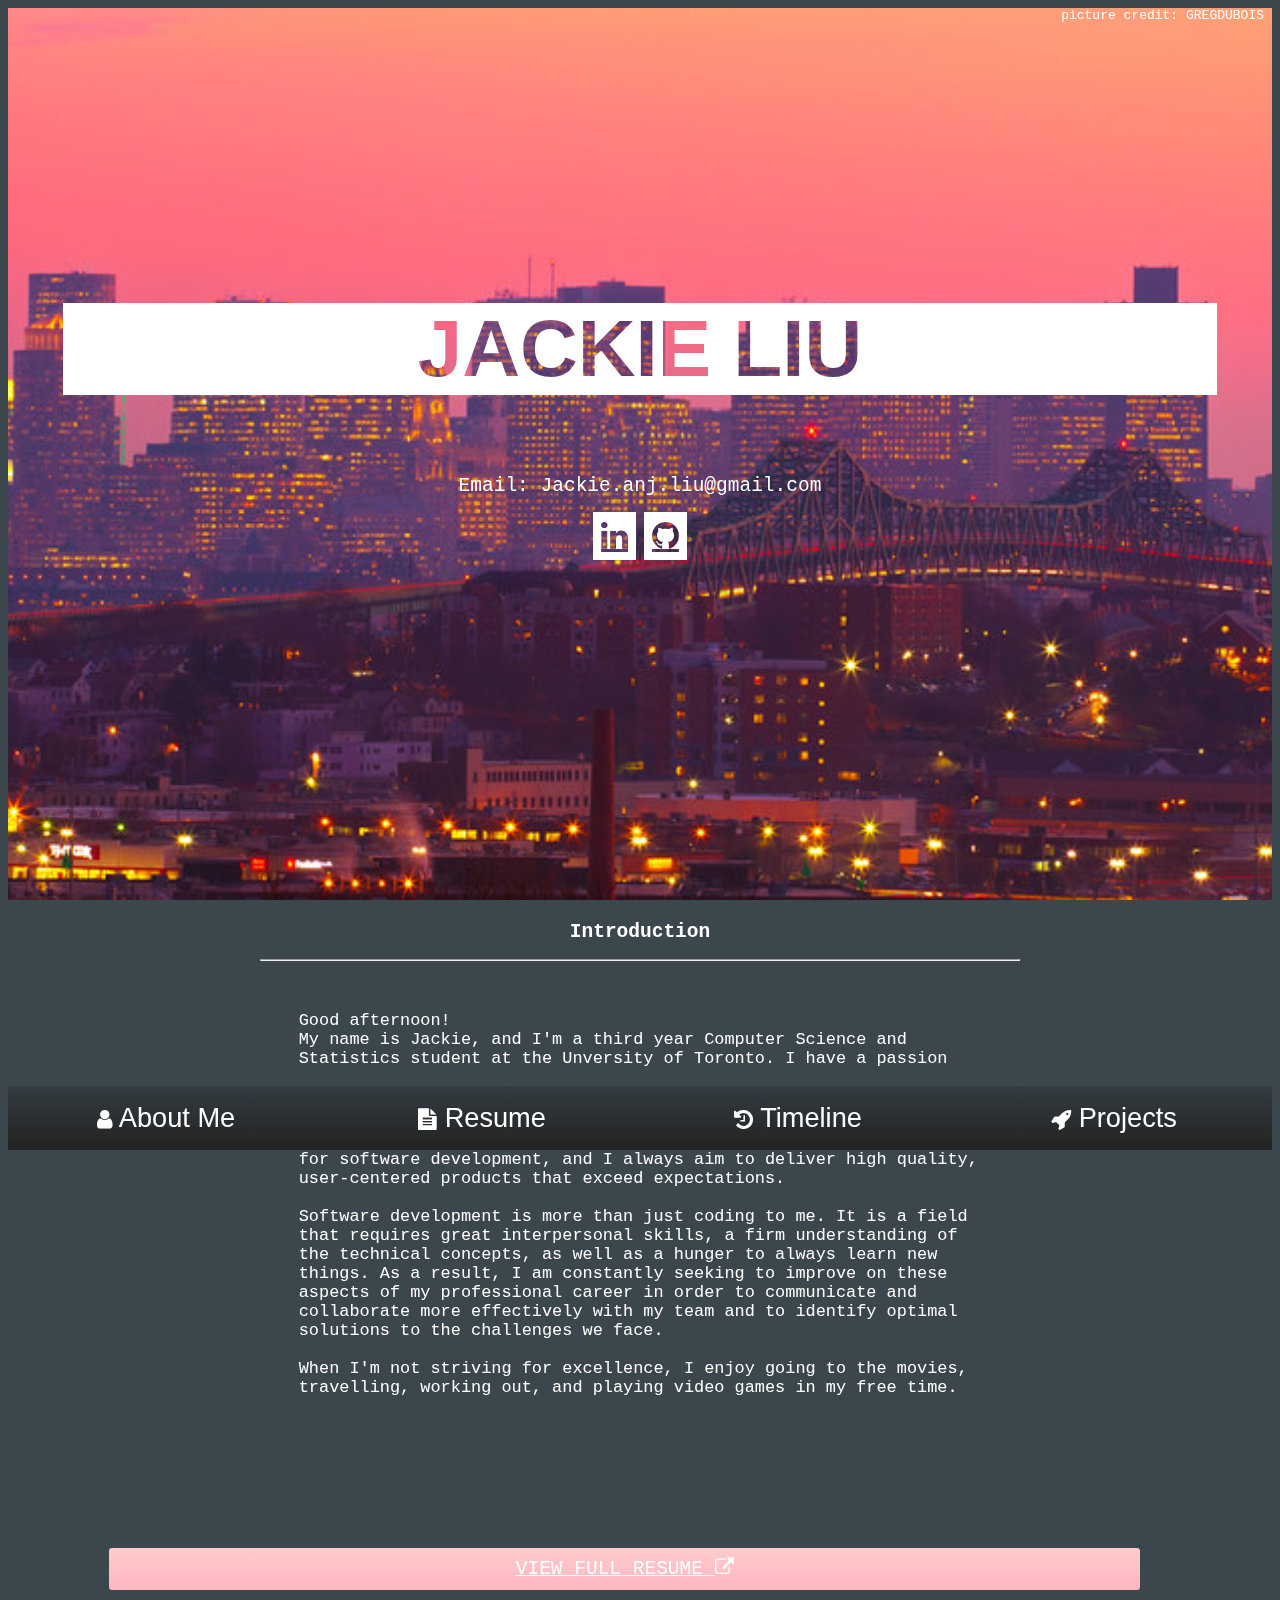
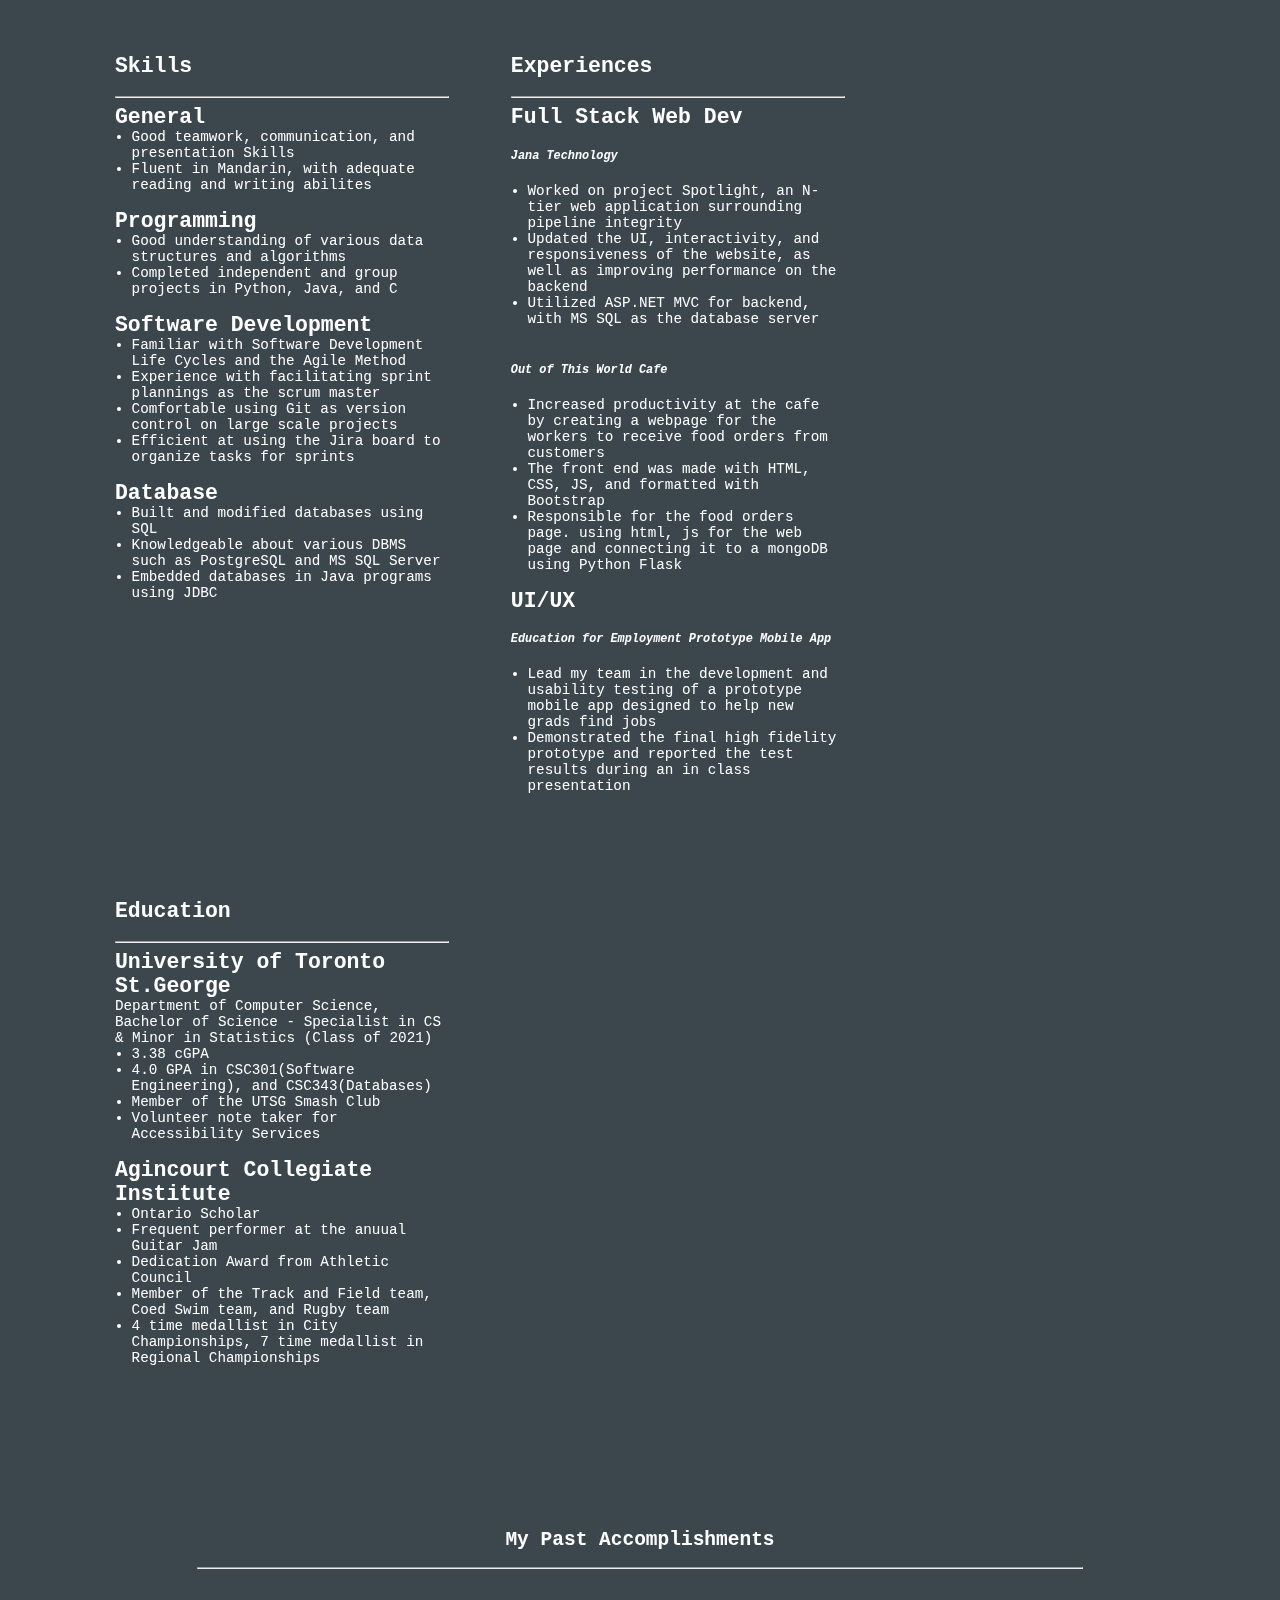
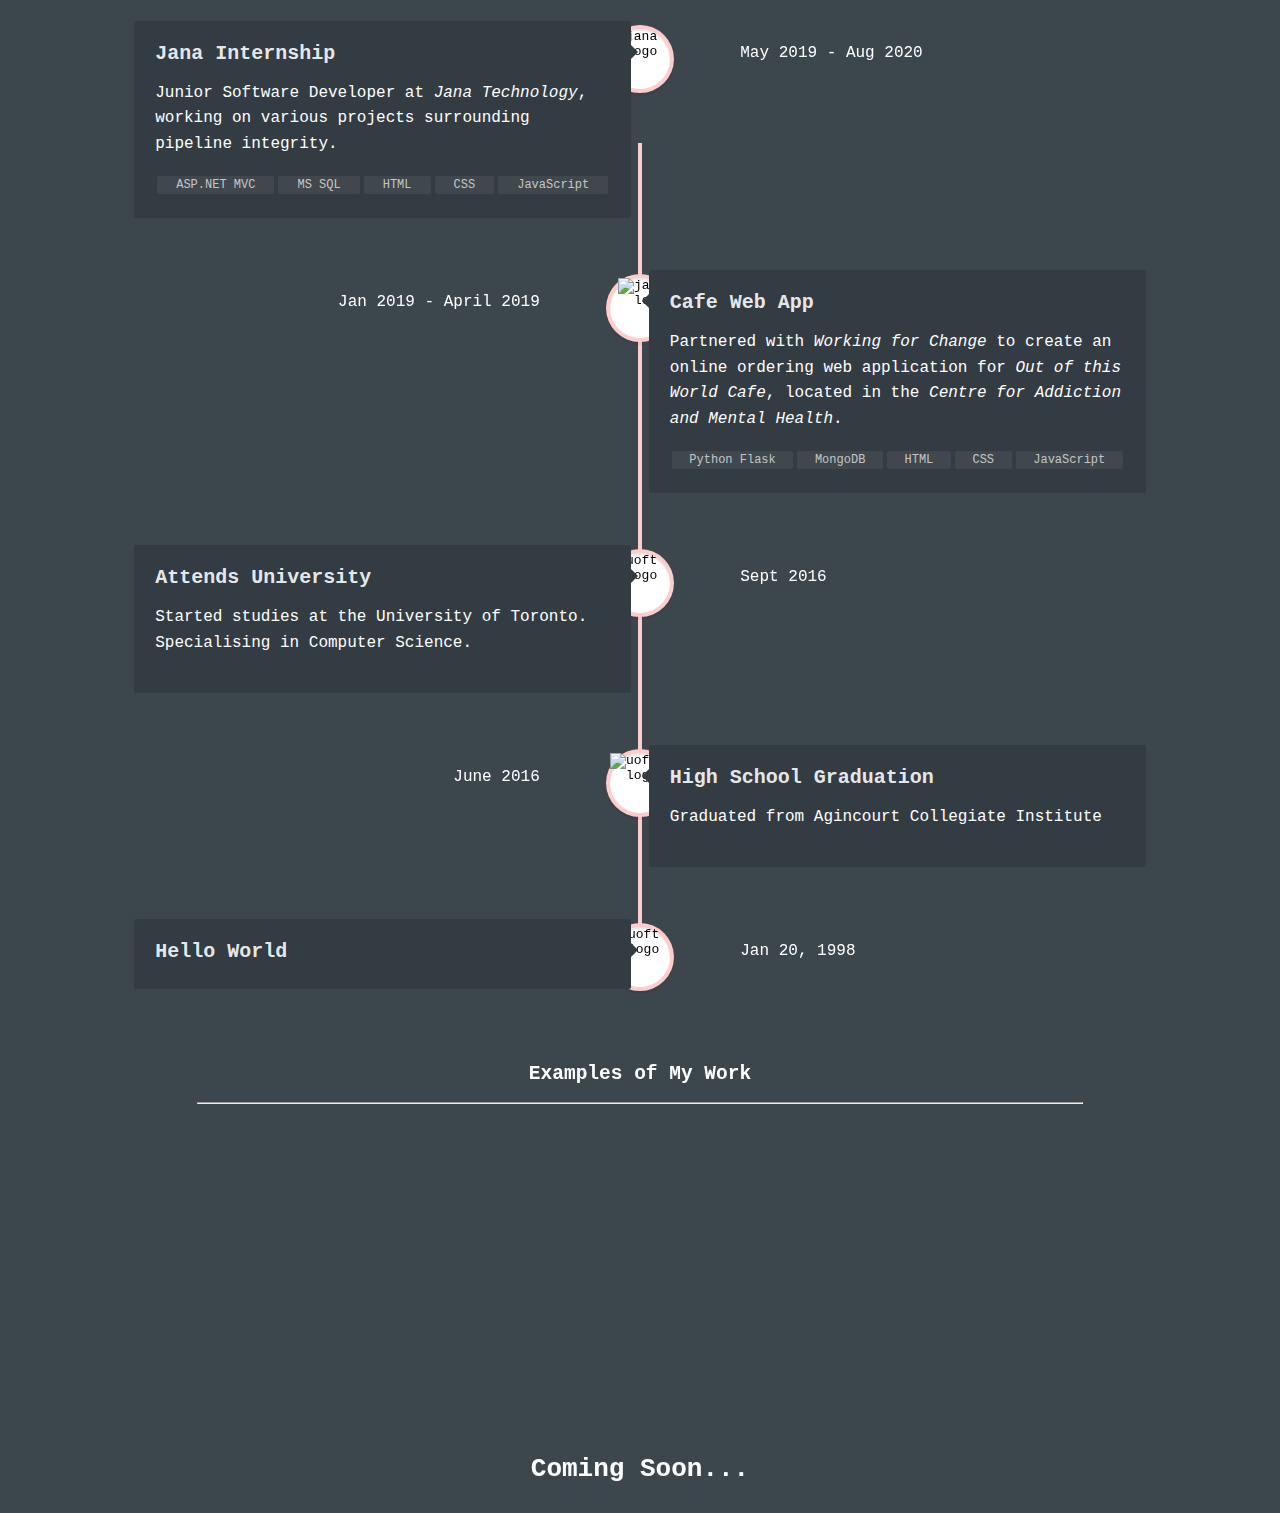
==== index.html @ e2e8fe26 "added new link icon to resume button, removed useless comment, added favicon" ====
﻿<!DOCTYPE html>
<html>
<head>
    <meta charset="utf-8" />
    <meta name="viewport" content="width=device-width, initial-scale=1.0" />
    <title>Jackie Liu - Website</title>
    <link rel="shortcut icon" type="image/png" href="Images/favicon.jpg"/>
    <environment exclude="Development">
        <link rel="stylesheet" href="https://cdnjs.cloudflare.com/ajax/libs/twitter-bootstrap/4.1.3/css/bootstrap.min.css"
              asp-fallback-href="~/lib/bootstrap/dist/css/bootstrap.min.css"
              asp-fallback-test-class="sr-only" asp-fallback-test-property="position" asp-fallback-test-value="absolute"
              crossorigin="anonymous"
              integrity="sha256-eSi1q2PG6J7g7ib17yAaWMcrr5GrtohYChqibrV7PBE=" />
    </environment>
    <script src="https://ajax.googleapis.com/ajax/libs/jquery/3.4.1/jquery.min.js"></script>
    <!-- Add icon library -->
    <link rel="stylesheet" href="https://cdnjs.cloudflare.com/ajax/libs/font-awesome/4.7.0/css/font-awesome.min.css">
    <link rel="stylesheet" type="text/css" href="site.css">
    <link rel="stylesheet" type="text/css" href="Timeline.css">
    <script type="text/javascript" src="site.js"></script>
</head>
<body onload="setTime()">
    <header id="head">

        <div id="banner" class="tabcontent" style="display:block">
            <h3 id="greeting">JACKIE LIU</h3>
            <!--<p id="greeting-message">Welcome to my website, feel free to take a look around</p>-->
            <div class="contacts">
                <a style="color:white; font-size:1.5em">Email: Jackie.anj.liu@gmail.com</a><br><br>
                <a href="#" class="fa fa-linkedin social" onclick="location.href='https://www.linkedin.com/in/jackie-liu-aa39a7154/'" target="_blank"></a>
                <a href="#" class="fa fa-github social" onclick="location.href='https://github.com/JackieAnj'" target="_blank"></a>    
            </div>
            <div style="position:absolute; top:8px; right: 16px">picture credit: GREGDUBOIS</div>
        </div>

        <div id="menubar" class="block">
            <button class="tablink" href="#about-me"> <i class="fa fa-user"></i> About Me</button>
            <button class="tablink" href="#resume"> <i class="fa fa-file-text"></i> Resume</button>
            <button class="tablink" href="#cd-timeline"> <i class="fa fa-history"></i> Timeline</button>
            <button class="tablink" href="#projects"> <i class="fa fa-rocket"></i> Projects</button>
            <script>
                $('button[href^="#"]').click(function(e) {
	                e.preventDefault();
	
	                var position = $($(this).attr("href")).offset().top;

	                $("body, html").animate({
		                scrollTop: position
	                }, 500, 'linear' );
                });
            </script>
        </div>
    </header>
    <button onclick="scrollToTop()" id="topBtn"><i class="fa fa-angle-double-up"></i> Contact</button>
    <section id="about-me">
        <h2 class="tabheader">Introduction</h2>
        <hr style="width:60%">
        <div id="introduction">
            <div id="timeframe">Hey there!</div>
            My name is Jackie, and I'm a third year Computer Science and Statistics student at the Unversity of Toronto. 
            I have a passion for software development, and I always aim to deliver high quality, user-centered products that exceed expectations. 
            <br><br>
            Software development is more than just coding to me. It is a field that requires great interpersonal skills, a firm understanding of the technical
            concepts, as well as a hunger to always learn new things. As a result, I am constantly seeking to improve on these aspects of my professional 
            career in order to communicate and collaborate more effectively with my team and to identify optimal solutions to the challenges we face. 
            <br><br>
            When I'm not striving for excellence, I enjoy going to the movies, travelling, working out, and playing video games in my free time.
        </div>
    </section>
    <section id="resume">
        <a href="#resume" class="contactButton" onclick="location.href='./Images/Jackie_Liu_Resume.pdf'" target="_blank">VIEW FULL RESUME <i class="fa fa-external-link"></i></a>
        <div class="row">
                <div class="column">
                        <h2>Skills</h2> <hr>
                            <b>General</b>
                                <li>Good teamwork, communication, and presentation Skills</li>
                                <li>Fluent in Mandarin, with adequate reading and writing abilites</li><br>
                            <b>Programming</b>
                                <li>Good understanding of various data structures and algorithms</li>
                                <li>Completed independent and group projects in Python, Java, and C</li><br>
                            <b>Software Development</b>
                                <li>Familiar with Software Development Life Cycles and the Agile Method</li>
                                <li>Experience with facilitating sprint plannings as the scrum master</li>
                                <li>Comfortable using Git as version control on large scale projects</li>
                                <li>Efficient at using the Jira board to organize tasks for sprints</li><br>
                            <b>Database</b>
                                <li>Built and modified databases using SQL</li>
                                <li>Knowledgeable about various DBMS such as PostgreSQL and MS SQL Server</li>
                                <li>Embedded databases in Java programs using JDBC</li>
                </div>
                <div class="column">
                        <h2>Experiences</h2> <hr>
                            <b>Full Stack Web Dev</b>
                            <h5>Jana Technology</h5>
                                <li>Worked on project Spotlight, an N-tier web application surrounding pipeline integrity</li>
                                <li>Updated the UI, interactivity, and responsiveness of the website, as well as improving performance on the backend</li>
                                <li>Utilized ASP.NET MVC for backend, with MS SQL as the database server</li><br>
                            <h5>Out of This World Cafe</h5>
                                <li>Increased productivity at the cafe by creating a webpage for the workers to receive food orders from customers</li>
                                <li>The front end was made with HTML, CSS,  JS, and formatted with Bootstrap</li>
                                <li>Responsible for the food orders page. using html, js for the web page and connecting it to a mongoDB using Python Flask</li><br>
                            <b>UI/UX</b>
                            <h5>Education for Employment Prototype Mobile App</h5>
                                <li>Lead my team in the development and usability testing of a prototype mobile app designed to help new grads find jobs</li>
                                <li>Demonstrated the final high fidelity prototype and reported the test results during an in class presentation</li>
                </div>
                <div class="column">
                        <h2>Education</h2> <hr>
                        <b>University of Toronto St.George</b><br>
                        Department of Computer Science,
                        Bachelor of Science - Specialist in CS & Minor in Statistics (Class of 2021)
                            <li>3.38 cGPA</li>
                            <li>4.0 GPA in CSC301(Software Engineering), and CSC343(Databases)</li>
                            <li>Member of the UTSG Smash Club</li>
                            <li>Volunteer note taker for Accessibility Services</li><br>
                        <b>Agincourt Collegiate Institute</b><br>
                            <li>Ontario Scholar</li>
                            <li>Frequent performer at the anuual Guitar Jam</li>
                            <li>Dedication Award from Athletic Council</li>
                            <li>Member of the Track and Field team, Coed Swim team, and Rugby team</li>
                            <li>4 time medallist in City Championships, 7 time medallist in Regional Championships</li>
                </div>
        </div>
    </section>
    <section id="cd-timeline" class="cd-container">
        <h2 class="tabheader">My Past Accomplishments</h2>
        <hr style="width:70%">
        <div class="cd-timeline-block">
            <div class="cd-timeline-img cd-picture">
                <img src="./Images/jana.png" alt="jana logo" style="max-width:100%" />
            </div> <!-- cd-timeline-img -->

            <div class="cd-timeline-content">
                <h2>Jana Internship</h2>
                <p>Junior Software Developer at <i>Jana Technology</i>, working on various projects surrounding pipeline integrity.</p>
                <ul class="content-skills">
                    <li>ASP.NET MVC</li>
                    <li>MS SQL</li>
                    <li>HTML</li>
                    <li>CSS</li>
                    <li>JavaScript</li>

                </ul>
                <span class="cd-date">May 2019 - Aug 2020</span>
            </div> <!-- cd-timeline-content -->
        </div> <!-- cd-timeline-block -->
        <div class="cd-timeline-block">
            <div class="cd-timeline-img cd-picture">
                <img src="./Images/cafe.png" alt="jana logo" style="max-width: 87%;padding-left: 8px;">
            </div> <!-- cd-timeline-img -->

            <div class="cd-timeline-content">
                <h2>Cafe Web App</h2>
                <p>
                    Partnered with <i>Working for Change</i> to create an online ordering web application for <i>Out of this World Cafe</i>,
                    located in the <i>Centre for Addiction and Mental Health</i>.
                </p>
                <ul class="content-skills">
                    <li>Python Flask</li>
                    <li>MongoDB</li>
                    <li>HTML</li>
                    <li>CSS</li>
                    <li>JavaScript</li>
                </ul>
                <span class="cd-date">Jan 2019 - April 2019</span>
            </div> <!-- cd-timeline-content -->
        </div> <!-- cd-timeline-block -->
        <div class="cd-timeline-block">
            <div class="cd-timeline-img cd-location">
                <img src="./Images/uoft.png" alt="uoft logo" style="max-width:100%;" />
            </div> <!-- cd-timeline-img -->

            <div class="cd-timeline-content">
                <h2>Attends University</h2>
                <p>Started studies at the University of Toronto. Specialising in Computer Science.</p>
                <span class="cd-date">Sept 2016</span>
            </div> <!-- cd-timeline-content -->
        </div> <!-- cd-timeline-block -->

        <div class="cd-timeline-block">
            <div class="cd-timeline-img cd-location">
                <img src="./Images/school.png" alt="uoft logo" style="max-width:98%;" />
            </div>

            <div class="cd-timeline-content">
                <h2>High School Graduation</h2>
                <p>Graduated from Agincourt Collegiate Institute</p>
                <span class="cd-date">June 2016</span>
            </div> <!-- cd-timeline-content -->
        </div> <!-- cd-timeline-block -->

        <div class="cd-timeline-block">
            <div class="cd-timeline-img cd-movie">
                <img src="./Images/cake.png" alt="uoft logo" style="max-width:93%; padding-left:2px" />
            </div> <!-- cd-timeline-img -->

            <div class="cd-timeline-content">
                <h2>Hello World</h2>
                <span class="cd-date">Jan 20, 1998</span>
            </div> <!-- cd-timeline-content -->
        </div> <!-- cd-timeline-block -->
    </section> <!-- cd-timeline -->
    <section id="projects">
        <h2 class="tabheader">Examples of My Work</h2>
        <hr style="width:70%">
        <h1 style="color:white; text-align:center; margin: 350px 0">Coming Soon...</h1>
    </section>
</body>
</html>
---- site.css ----
html {
    position: relative;
    min-height: 100%;
}

body {
    /* Margin bottom by footer height */
    margin-bottom: 60px;
    background-color: rgb(60, 70, 77);
    font-family: monospace;
    min-width: 750px;
    min-height: 650px;
}

#head {
    height:93.1%;
}

#banner {
    background-image: url(Images/banner.jpg);
    background-attachment: fixed;
    background-size: cover;
    background-repeat: no-repeat;
    background-position: center;
    height: 100%;
    padding-top: 17%;
}

#greeting {
    font-size: 5em;
    margin: 1em auto;
    width: 95%;
    transition: 0.2s;
    background-color:white;
    color:black;
    mix-blend-mode: screen;
    font-family: sans-serif;
}

#introduction {
    color:white;
    font-size: 1.3em;
    margin: 4% 23%;
}

#introduction i {
    font-size:1em;
    padding-bottom:5%;
}
#greeting-message {
    font-size: 1.5em;
    /*margin-top: 5em;*/
    margin-bottom: 2em;
}

.footer {
    position: absolute;
    bottom: 0;
    width: 100%;
    white-space: nowrap;
    /* Set the fixed height of the footer here */
    height: 60px;
    line-height: 60px; /* Vertically center the text there */
}

/* Style the tab buttons */
.tablink {
    background-image:linear-gradient(transparent, #222);
    background-color: #333C42;
    color: white;
    float: left;
    border: none;
    outline: none;
    cursor: pointer;
    padding: 16px;
    font-size: 1.7em;
    width: 25%;
}

@media only screen and (max-width: 665px) {
    .tablink {
        width:50%;
        padding: 16px 0px;
    }

    .tabheader {
        padding-top:5em;
    }

    .contactButton {
        margin: 20% 8% 20px;
    }
}

@media(hover: hover) {
    .tablink:hover {
        font-size:1.8em;
        padding: 15px 0px;
    }
}

.tabheader {
    padding-top:3em;
    background-clip: content-box;
    color:white;
    text-align: center;
}

/* Set default styles for tab content */
.tabcontent {
    color: white;
    display: none;
    padding: 25px;
    text-align: center;
}

#menubar {
    z-index: 1;
}

/* Page content */
.content {
    padding: 16px;
}

/* The sticky class is added to the navbar with JS when it reaches its scroll position */
.sticky {
    position: fixed;
    top: 0;
    width: 100%;
}

/* Add some top padding to the page content to prevent sudden quick movement (as the navigation bar gets a new position at the top of the page (position:fixed and top:0) */
.sticky + .content {
    padding-top: 60px;
}

/* Style all font awesome icons */
.fa {
    font-size: 0.8em;
}
.social {
    color:black;
    mix-blend-mode: screen;
    background: white;
    font-size: 2em;
    padding: 8px;
    transition: 0.3s;
}

.fa-linkedin:hover {
    background: #007bb5;
    color: white;
    padding: 8px;
    text-decoration: none;
    mix-blend-mode: normal;
}
.fa-github:hover {
    background: black;
    color: white;
    padding: 8px;
    text-decoration: none;
    mix-blend-mode: normal;
}

.contactButton {
    background-image: linear-gradient(transparent, lightpink);
    background-color: #ffcccc;
    color: white;
    padding: 10px;
    text-align: center;
    display: inline-block;
    font-size: 1.5em;
    margin: 8% 8% 20px;
    width: 80%;
    border-radius: 3px;
    transition: 0.3s;
}

.contactButton:hover, .contactButton:focus {
    background-image: linear-gradient(transparent, darkgray);
    background-color: gray;
    color:white;
    text-decoration: none;
}

#topBtn {
    display: none;
    position: fixed;
    bottom: 20px;
    right: 30px;
    z-index: 99;
    border: none;
    background-image: linear-gradient(transparent, #222);
    background-color: #333C42;
    color: white;
    cursor: pointer;
    padding: 3px 15px;
    border-radius: 3px;
    font-size: 1.5em;
    transition: 0.3s;
}

#topBtn:hover {
    background-image: linear-gradient(transparent, darkgray);
    background-color: gray;
}

.column {
    float: left;
    width: 30%;
    margin: 1%;
    color:white;
    padding:15px 20px 50px 20px;
    border-radius: 3px;
    font-size:1.1em;
}

.column li {
    margin-left:5%;
}

.column b {
    font-size: 1.5em;
    margin-top: 5%;
}

.column h5 {
    font-style: italic;
}

hr {
    background-color:white;
}
.row {
    margin:0 6%;
}
/* Clear floats after the columns */
.row:after {
    content: "";
    display: table;
    clear: both;
}

@media screen and (max-width: 1000px) {
    .column {
      width: 100%;
    }
}
---- Timeline.css ----
html, body {
    height: 100%;
    box-sizing: border-box;
}

    .cd-container::after {
        content: '';
        display: table;
        clear: both;
    }

#cd-timeline {
    position: relative;
}

    #cd-timeline::before {
        content: '';
        position: absolute;
        top: 217px;
        left: 25px;
        width: 4px;
        height:72%;
        background: #ffcccc;
    }

@media only screen and (min-width: 1170px) {
    #cd-timeline {
        margin-top: 3.3em;
    }

        #cd-timeline::before {
            left: 50%;
            margin-left: -2px;
            top:273px;
            height:71%;
        }
}

.cd-timeline-block {
    position: relative;
    margin: 2em 0;
}

    .cd-timeline-block:after {
        content: "";
        display: table;
        clear: both;
    }

    .cd-timeline-block:first-child {
        margin-top: 0;
    }

    .cd-timeline-block:last-child {
        margin-bottom: 0;
    }

@media only screen and (min-width: 1170px) {
    .cd-timeline-block {
        margin: 4em 0;
    }

        .cd-timeline-block:first-child {
            margin-top: 0;
        }

        .cd-timeline-block:last-child {
            margin-bottom: 0;
        }
}

.cd-timeline-img {
    position: absolute;
    top: 8px;
    left: 12px;
    width: 30px;
    height: 30px;
    border-radius: 50%;
    box-shadow: 0 0 0 4px #ffcccc, inset 0 2px 0 rgba(0, 0, 0, 0.08), 0 3px 0 4px rgba(0, 0, 0, 0.05);
}

.cd-timeline-img {
    background: white;
}

@media only screen and (min-width: 1170px) {
    .cd-timeline-img {
        width: 60px;
        height: 60px;
        left: 50%;
        margin-left: -30px;
        /* Force Hardware Acceleration in WebKit */
        -webkit-transform: translateZ(0);
        -webkit-backface-visibility: hidden;
    }
}

.cd-timeline-content {
    position: relative;
    margin-left: 60px;
    margin-right: 30px;
    background: #333C42;
    border-radius: 2px;
    padding: 1em;
}
.timeline-content-info
{
    background: #2B343A;
    padding: 5px 10px;
    color: rgba(255,255,255,0.7);
    font-size: 12px;
    box-shadow: inset 0 2px 0 rgba(0, 0, 0, 0.08);
    border-radius: 2px;
}
.timeline-content-info-title, .timeline-content-info-date {
    width: calc(50% - 2px);
    display: inline-block;
}

@media (max-width: 500px) {
    .timeline-content-info-title, .timeline-content-info-date {
        display: block;
        width: 100%;
    }
}



.content-skills {
    font-size: 12px;
    padding: 0;
    margin-bottom: 0;
    display: flex;
    flex-wrap: wrap;
    justify-content: center;
}
.content-skills li {
    background: #40484D;
    border-radius: 2px;
    display: inline-block;
    padding: 2px 10px;
    color: rgba(255,255,255,0.7);
    margin: 3px 2px;
    text-align: center;
    flex-grow: 1;
 }

.cd-timeline-content:after {
    content: "";
    display: table;
    clear: both;
}

.cd-timeline-content h2 {
    color: rgba(255,255,255,.9);
    margin-top: 0;
    margin-bottom: 5px;
}

.cd-timeline-content p, .cd-timeline-content .cd-date {
    color: white;
    font-size: 13px;
    font-size: 0.8125rem;
}

.cd-timeline-content .cd-date {
    display: inline-block;
}

.cd-timeline-content p {
    margin: 1em 0;
    line-height: 1.6;
}

.cd-timeline-content::before {
    content: '';
    position: absolute;
    top: 16px;
    right: 100%;
    height: 0;
    width: 0;
    border: 7px solid transparent;
    border-right: 7px solid #333C42;
}

@media only screen and (min-width: 768px) {
    .cd-timeline-content h2 {
        font-size: 20px;
        font-size: 1.25rem;
    }

    .cd-timeline-content p {
        font-size: 16px;
        font-size: 1rem;
    }

    .cd-timeline-content .cd-read-more, .cd-timeline-content .cd-date {
        font-size: 14px;
        font-size: 0.875rem;
    }
}
.content-skills {
    color:white;
    margin:0;
    padding:0;
}
@media only screen and (min-width: 1170px) {
    .cd-timeline-content {
        margin-left: 0;
        padding: 1.6em;
        width: 36%;
        margin: 0 10%
    }

        .cd-timeline-content::before {
            top: 24px;
            left: 100%;
            border-color: transparent;
            border-left-color: #333C42;
        }

        .cd-timeline-content .cd-date {
            position: absolute;
            width: 100%;
            left: 122%;
            top: 10px;
            font-size: 16px;
            font-size: 1rem;
            margin-top:13px;
        }

    .cd-timeline-block:nth-child(even) .cd-timeline-content {
        float: right;
    }

        .cd-timeline-block:nth-child(even) .cd-timeline-content::before {
            top: 24px;
            left: auto;
            right: 100%;
            border-color: transparent;
            border-right-color: #333C42;
        }

        .cd-timeline-block:nth-child(even) .cd-timeline-content .cd-read-more {
            float: right;
        }

        .cd-timeline-block:nth-child(even) .cd-timeline-content .cd-date {
            left: auto;
            right: 122%;
            text-align: right;
            margin-top:13px;
        }
}
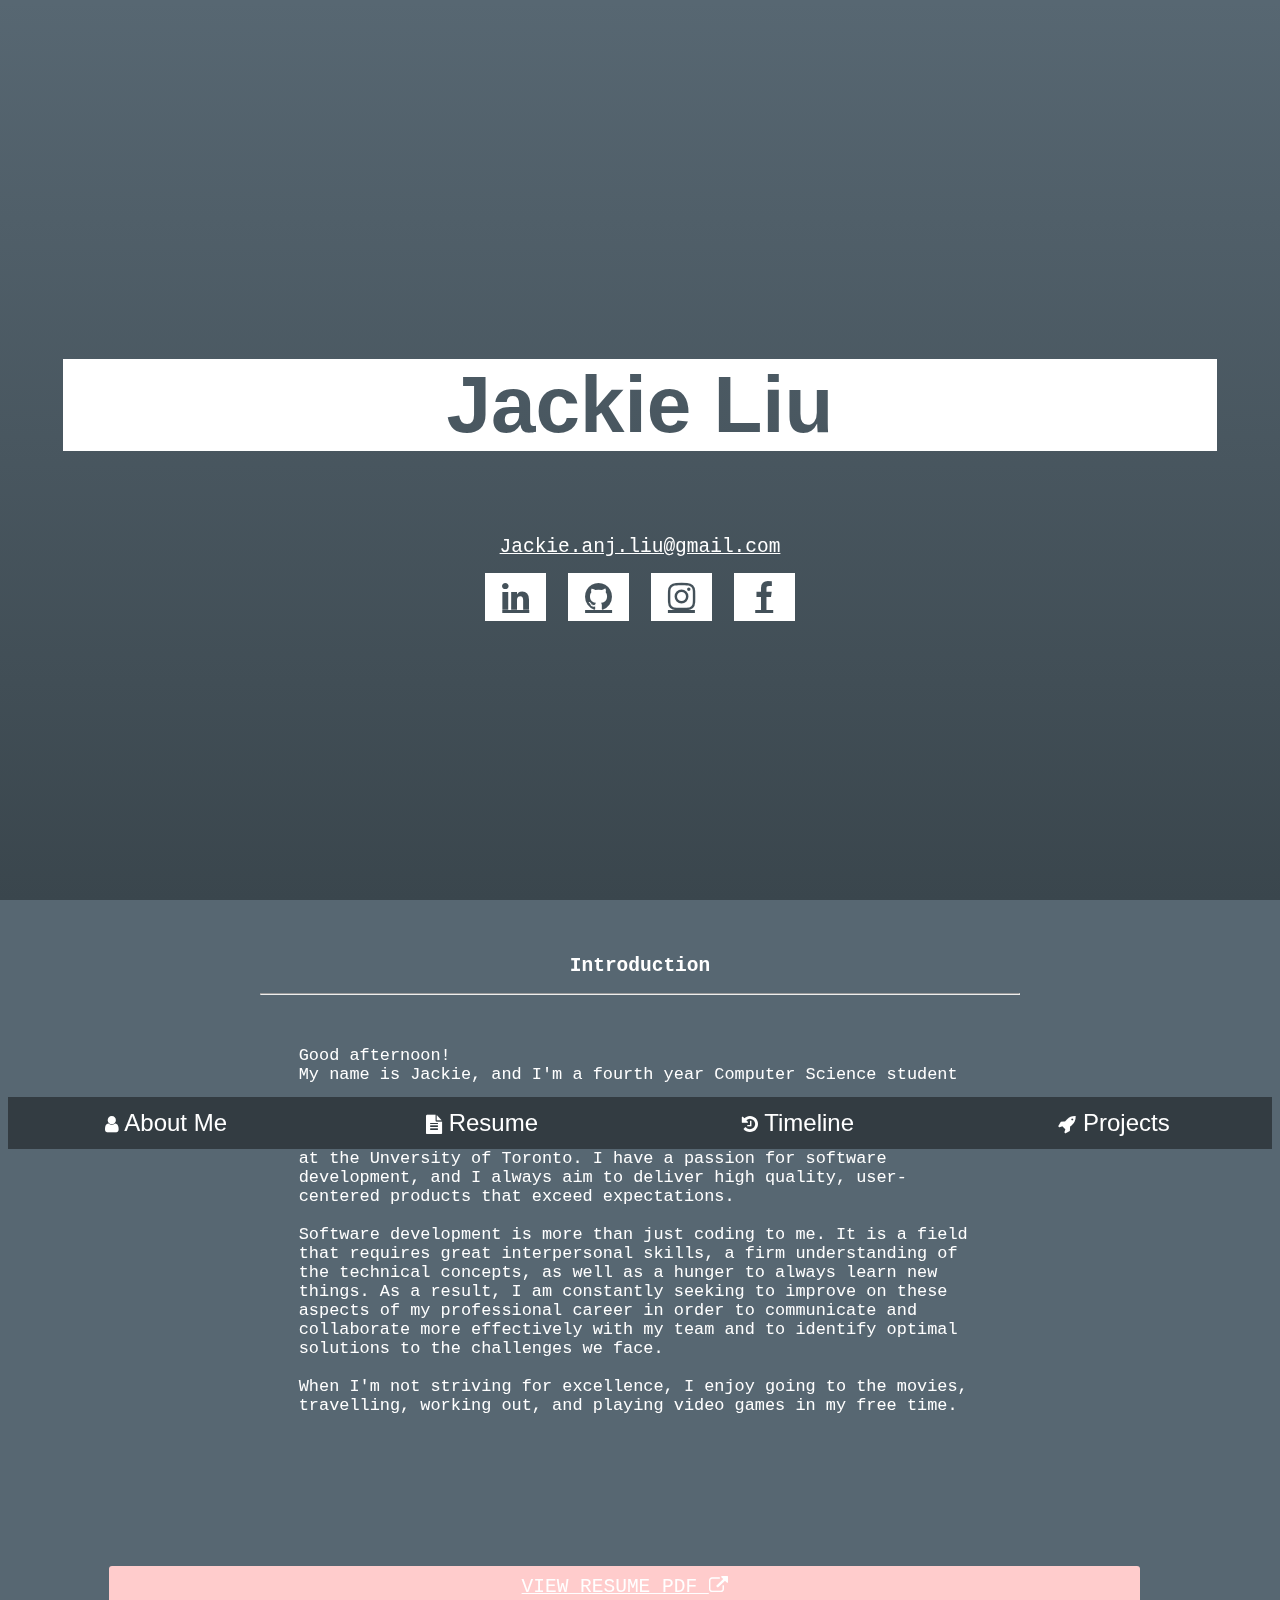
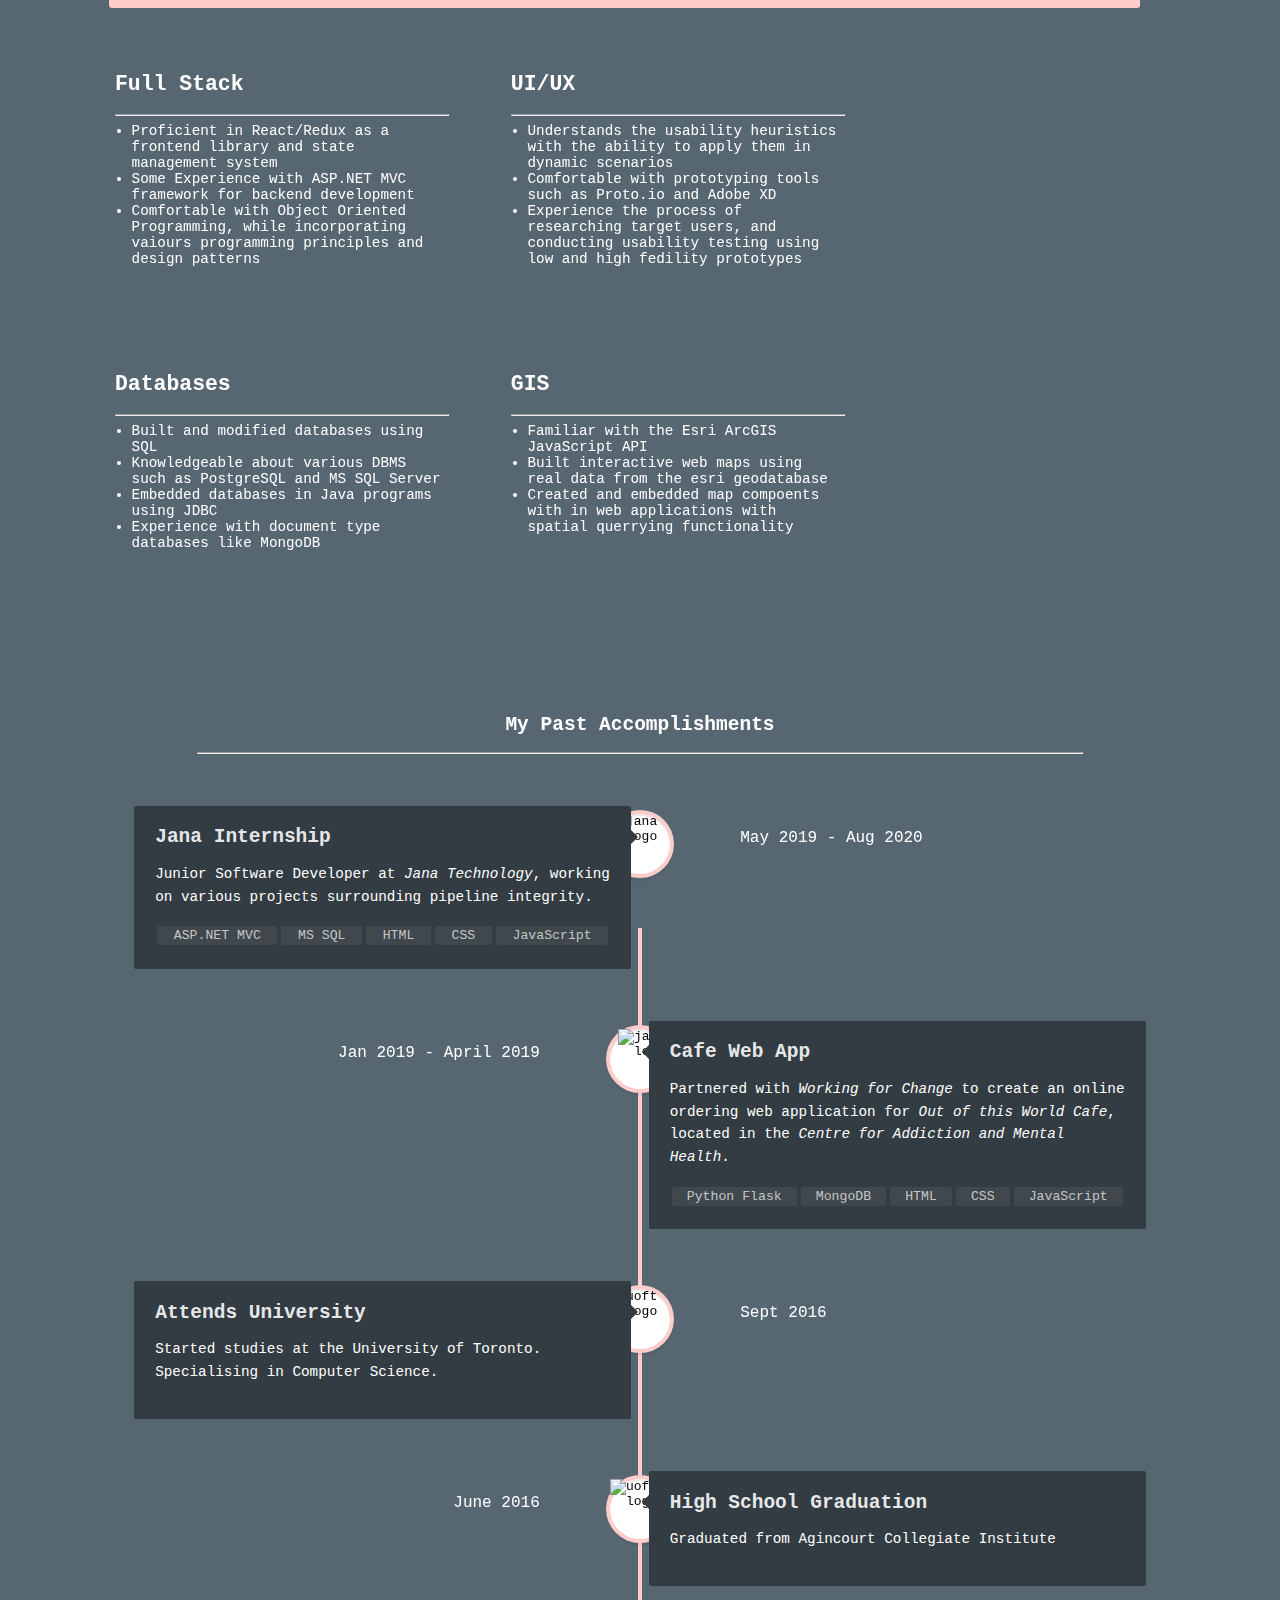
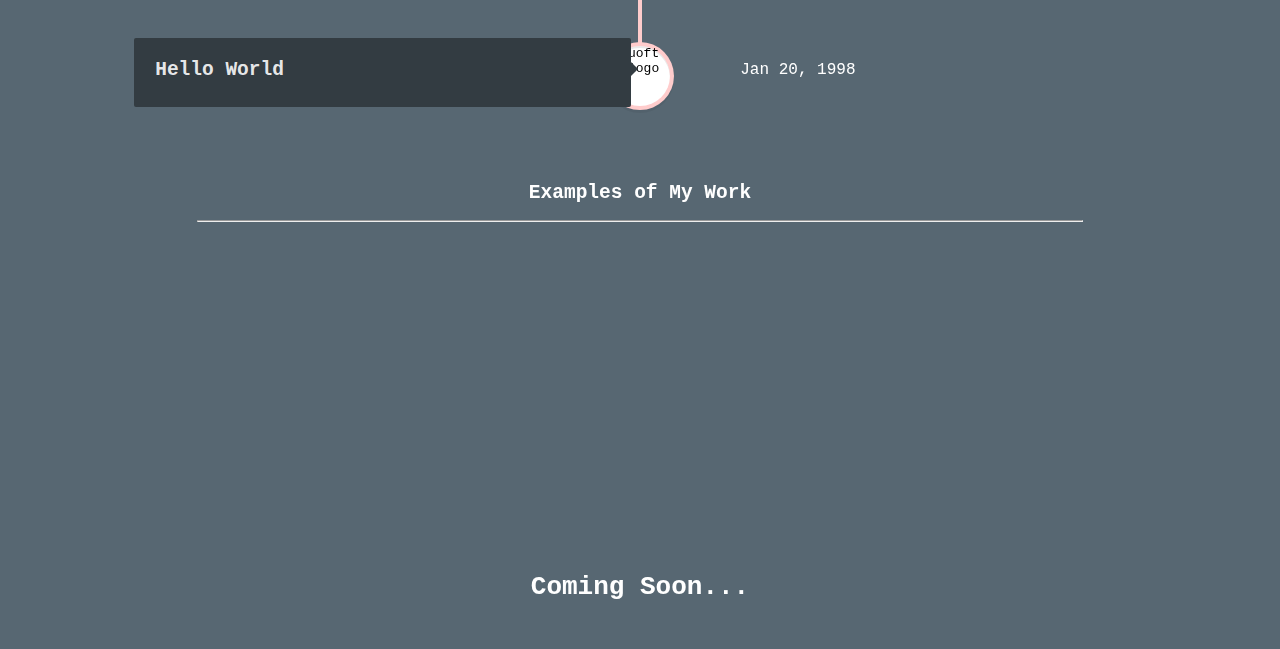
==== commit c93c8fe7: "update skills section" ====
--- a/index.html
+++ b/index.html
@@ -5,6 +5,7 @@
     <meta name="viewport" content="width=device-width, initial-scale=1.0" />
     <title>Jackie Liu - Website</title>
     <link rel="shortcut icon" type="image/png" href="Images/favicon.jpg"/>
+    <link href="https://fonts.googleapis.com/css?family=Rock+Salt&display=swap" rel="stylesheet">
     <environment exclude="Development">
         <link rel="stylesheet" href="https://cdnjs.cloudflare.com/ajax/libs/twitter-bootstrap/4.1.3/css/bootstrap.min.css"
               asp-fallback-href="~/lib/bootstrap/dist/css/bootstrap.min.css"
@@ -23,14 +24,16 @@
     <header id="head">
 
         <div id="banner" class="tabcontent" style="display:block">
-            <h3 id="greeting">JACKIE LIU</h3>
+            <h3 id="greeting">Jackie Liu</h3>
             <!--<p id="greeting-message">Welcome to my website, feel free to take a look around</p>-->
             <div class="contacts">
-                <a style="color:white; font-size:1.5em">Email: Jackie.anj.liu@gmail.com</a><br><br>
+                <a href="mailto:jackie.anj.liu@gmail.com" target="_top" style="color:white; font-size:1.5em">Jackie.anj.liu@gmail.com</a><br><br>
                 <a href="#" class="fa fa-linkedin social" onclick="location.href='https://www.linkedin.com/in/jackie-liu-aa39a7154/'" target="_blank"></a>
-                <a href="#" class="fa fa-github social" onclick="location.href='https://github.com/JackieAnj'" target="_blank"></a>    
+                <a href="#" class="fa fa-github social" onclick="location.href='https://github.com/JackieAnj'" target="_blank"></a>
+                <a href="#" class="fa fa-instagram social" onclick="location.href='https://www.instagram.com/jackie.anj/'" target="_blank"></a>
+                <a href="#" class="fa fa-facebook social" onclick="location.href='https://www.facebook.com/JackieAnj'" target="_blank"></a>
+
             </div>
-            <div style="position:absolute; top:8px; right: 16px">picture credit: GREGDUBOIS</div>
         </div>
 
         <div id="menubar" class="block">
@@ -57,7 +60,7 @@
         <hr style="width:60%">
         <div id="introduction">
             <div id="timeframe">Hey there!</div>
-            My name is Jackie, and I'm a third year Computer Science and Statistics student at the Unversity of Toronto. 
+            My name is Jackie, and I'm a fourth year Computer Science student at the Unversity of Toronto. 
             I have a passion for software development, and I always aim to deliver high quality, user-centered products that exceed expectations. 
             <br><br>
             Software development is more than just coding to me. It is a field that requires great interpersonal skills, a firm understanding of the technical
@@ -68,57 +71,32 @@
         </div>
     </section>
     <section id="resume">
-        <a href="#resume" class="contactButton" onclick="location.href='./Images/Jackie_Liu_Resume.pdf'" target="_blank">VIEW FULL RESUME <i class="fa fa-external-link"></i></a>
+        <a href="#resume" class="contactButton" onclick="location.href='./Images/Jackie_Liu_Resume.pdf'" target="_blank">VIEW RESUME PDF <i class="fa fa-external-link"></i></a>
         <div class="row">
                 <div class="column">
-                        <h2>Skills</h2> <hr>
-                            <b>General</b>
-                                <li>Good teamwork, communication, and presentation Skills</li>
-                                <li>Fluent in Mandarin, with adequate reading and writing abilites</li><br>
-                            <b>Programming</b>
-                                <li>Good understanding of various data structures and algorithms</li>
-                                <li>Completed independent and group projects in Python, Java, and C</li><br>
-                            <b>Software Development</b>
-                                <li>Familiar with Software Development Life Cycles and the Agile Method</li>
-                                <li>Experience with facilitating sprint plannings as the scrum master</li>
-                                <li>Comfortable using Git as version control on large scale projects</li>
-                                <li>Efficient at using the Jira board to organize tasks for sprints</li><br>
-                            <b>Database</b>
-                                <li>Built and modified databases using SQL</li>
-                                <li>Knowledgeable about various DBMS such as PostgreSQL and MS SQL Server</li>
-                                <li>Embedded databases in Java programs using JDBC</li>
+                        <h2>Full Stack</h2> <hr>
+                        <li>Proficient in React/Redux as a frontend library and state management system</li>
+                        <li>Some Experience with ASP.NET MVC framework for backend development</li>
+                        <li>Comfortable with Object Oriented Programming, while incorporating vaiours programming principles and design patterns</li>
                 </div>
                 <div class="column">
-                        <h2>Experiences</h2> <hr>
-                            <b>Full Stack Web Dev</b>
-                            <h5>Jana Technology</h5>
-                                <li>Worked on project Spotlight, an N-tier web application surrounding pipeline integrity</li>
-                                <li>Updated the UI, interactivity, and responsiveness of the website, as well as improving performance on the backend</li>
-                                <li>Utilized ASP.NET MVC for backend, with MS SQL as the database server</li><br>
-                            <h5>Out of This World Cafe</h5>
-                                <li>Increased productivity at the cafe by creating a webpage for the workers to receive food orders from customers</li>
-                                <li>The front end was made with HTML, CSS,  JS, and formatted with Bootstrap</li>
-                                <li>Responsible for the food orders page. using html, js for the web page and connecting it to a mongoDB using Python Flask</li><br>
-                            <b>UI/UX</b>
-                            <h5>Education for Employment Prototype Mobile App</h5>
-                                <li>Lead my team in the development and usability testing of a prototype mobile app designed to help new grads find jobs</li>
-                                <li>Demonstrated the final high fidelity prototype and reported the test results during an in class presentation</li>
+                        <h2>UI/UX</h2> <hr>
+                        <li>Understands the usability heuristics with the ability to apply them in dynamic scenarios</li>
+                        <li>Comfortable with prototyping tools such as Proto.io and Adobe XD</li>
+                        <li>Experience the process of researching target users, and conducting usability testing using low and high fedility prototypes</li>
                 </div>
                 <div class="column">
-                        <h2>Education</h2> <hr>
-                        <b>University of Toronto St.George</b><br>
-                        Department of Computer Science,
-                        Bachelor of Science - Specialist in CS & Minor in Statistics (Class of 2021)
-                            <li>3.38 cGPA</li>
-                            <li>4.0 GPA in CSC301(Software Engineering), and CSC343(Databases)</li>
-                            <li>Member of the UTSG Smash Club</li>
-                            <li>Volunteer note taker for Accessibility Services</li><br>
-                        <b>Agincourt Collegiate Institute</b><br>
-                            <li>Ontario Scholar</li>
-                            <li>Frequent performer at the anuual Guitar Jam</li>
-                            <li>Dedication Award from Athletic Council</li>
-                            <li>Member of the Track and Field team, Coed Swim team, and Rugby team</li>
-                            <li>4 time medallist in City Championships, 7 time medallist in Regional Championships</li>
+                        <h2>Databases</h2> <hr>
+                        <li>Built and modified databases using SQL</li>
+                        <li>Knowledgeable about various DBMS such as PostgreSQL and MS SQL Server</li>
+                        <li>Embedded databases in Java programs using JDBC</li>
+                        <li>Experience with document type databases like MongoDB</li>
+                </div>
+                <div class="column">
+                        <h2>GIS</h2> <hr>
+                        <li>Familiar with the Esri ArcGIS JavaScript API</li>
+                        <li>Built interactive web maps using real data from the esri geodatabase</li>
+                        <li>Created and embedded map compoents with in web applications with spatial querrying functionality</li>
                 </div>
         </div>
     </section>
--- a/site.css
+++ b/site.css
@@ -1,23 +1,27 @@
 html {
     position: relative;
-    min-height: 100%;
+    height: 100%;
 }
 
 body {
     /* Margin bottom by footer height */
     margin-bottom: 60px;
-    background-color: rgb(60, 70, 77);
+    height:100%;
+    background-attachment:fixed;
+    background-image:linear-gradient(transparent, rgb(58, 70, 77));
+    /*background-color: rgb(60, 70, 77);*/
+    background-color: rgb(87, 103, 114);
     font-family: monospace;
     min-width: 750px;
     min-height: 650px;
 }
 
 #head {
-    height:93.1%;
+    height:94.3%;
 }
 
 #banner {
-    background-image: url(Images/banner.jpg);
+    background: url(Images/banner3.jpg);
     background-attachment: fixed;
     background-size: cover;
     background-repeat: no-repeat;
@@ -28,7 +32,7 @@
 
 #greeting {
     font-size: 5em;
-    margin: 1em auto;
+    margin: 1.7em auto 0;
     width: 95%;
     transition: 0.2s;
     background-color:white;
@@ -65,22 +69,22 @@
 
 /* Style the tab buttons */
 .tablink {
-    background-image:linear-gradient(transparent, #222);
+    /*background-image:linear-gradient(transparent, #222);*/
     background-color: #333C42;
     color: white;
     float: left;
     border: none;
     outline: none;
     cursor: pointer;
-    padding: 16px;
-    font-size: 1.7em;
+    padding: 12px;
+    font-size: 1.5em;
     width: 25%;
 }
 
 @media only screen and (max-width: 665px) {
     .tablink {
         width:50%;
-        padding: 16px 0px;
+        padding: 12px 0px;
     }
 
     .tabheader {
@@ -94,8 +98,8 @@
 
 @media(hover: hover) {
     .tablink:hover {
-        font-size:1.8em;
-        padding: 15px 0px;
+        font-size:1.6em;
+        padding: 11px 0px;
     }
 }
 
@@ -137,7 +141,7 @@
 
 /* Style all font awesome icons */
 .fa {
-    font-size: 0.8em;
+    font-size: 19px;
 }
 .social {
     color:black;
@@ -146,6 +150,8 @@
     font-size: 2em;
     padding: 8px;
     transition: 0.3s;
+    width:45px;
+    margin:0 7px;
 }
 
 .fa-linkedin:hover {
@@ -163,8 +169,27 @@
     mix-blend-mode: normal;
 }
 
+.fa-instagram:hover {
+    background: #DD2A7B;
+    color: white;
+    padding: 8px;
+    text-decoration: none;
+    mix-blend-mode: normal;
+}
+
+.fa-facebook:hover {
+    background: #3b5998;
+    color: white;
+    padding: 8px;
+    text-decoration: none;
+    mix-blend-mode: normal;
+}
+
+#about-me {
+    margin-top:40px;
+}
 .contactButton {
-    background-image: linear-gradient(transparent, lightpink);
+    /*background-image: linear-gradient(transparent, lightpink);*/
     background-color: #ffcccc;
     color: white;
     padding: 10px;
@@ -178,8 +203,7 @@
 }
 
 .contactButton:hover, .contactButton:focus {
-    background-image: linear-gradient(transparent, darkgray);
-    background-color: gray;
+    background-image: linear-gradient(lightpink, #ffcccc);
     color:white;
     text-decoration: none;
 }
@@ -191,7 +215,7 @@
     right: 30px;
     z-index: 99;
     border: none;
-    background-image: linear-gradient(transparent, #222);
+    /*background-image: linear-gradient(transparent, #222);*/
     background-color: #333C42;
     color: white;
     cursor: pointer;
@@ -202,8 +226,7 @@
 }
 
 #topBtn:hover {
-    background-image: linear-gradient(transparent, darkgray);
-    background-color: gray;
+    background-image: linear-gradient(#222, #333C42);
 }
 
 .column {
@@ -246,4 +269,8 @@
     .column {
       width: 100%;
     }
+}
+
+.contacts{
+    margin-top:85px;
 }--- a/Timeline.css
+++ b/Timeline.css
@@ -136,6 +136,7 @@
     justify-content: center;
 }
 .content-skills li {
+    font-size: 1.1em;
     background: #40484D;
     border-radius: 2px;
     display: inline-block;
@@ -171,6 +172,7 @@
 .cd-timeline-content p {
     margin: 1em 0;
     line-height: 1.6;
+    font-size:1.1em;
 }
 
 .cd-timeline-content::before {
@@ -184,22 +186,7 @@
     border-right: 7px solid #333C42;
 }
 
-@media only screen and (min-width: 768px) {
-    .cd-timeline-content h2 {
-        font-size: 20px;
-        font-size: 1.25rem;
-    }
-
-    .cd-timeline-content p {
-        font-size: 16px;
-        font-size: 1rem;
-    }
-
-    .cd-timeline-content .cd-read-more, .cd-timeline-content .cd-date {
-        font-size: 14px;
-        font-size: 0.875rem;
-    }
-}
+
 .content-skills {
     color:white;
     margin:0;
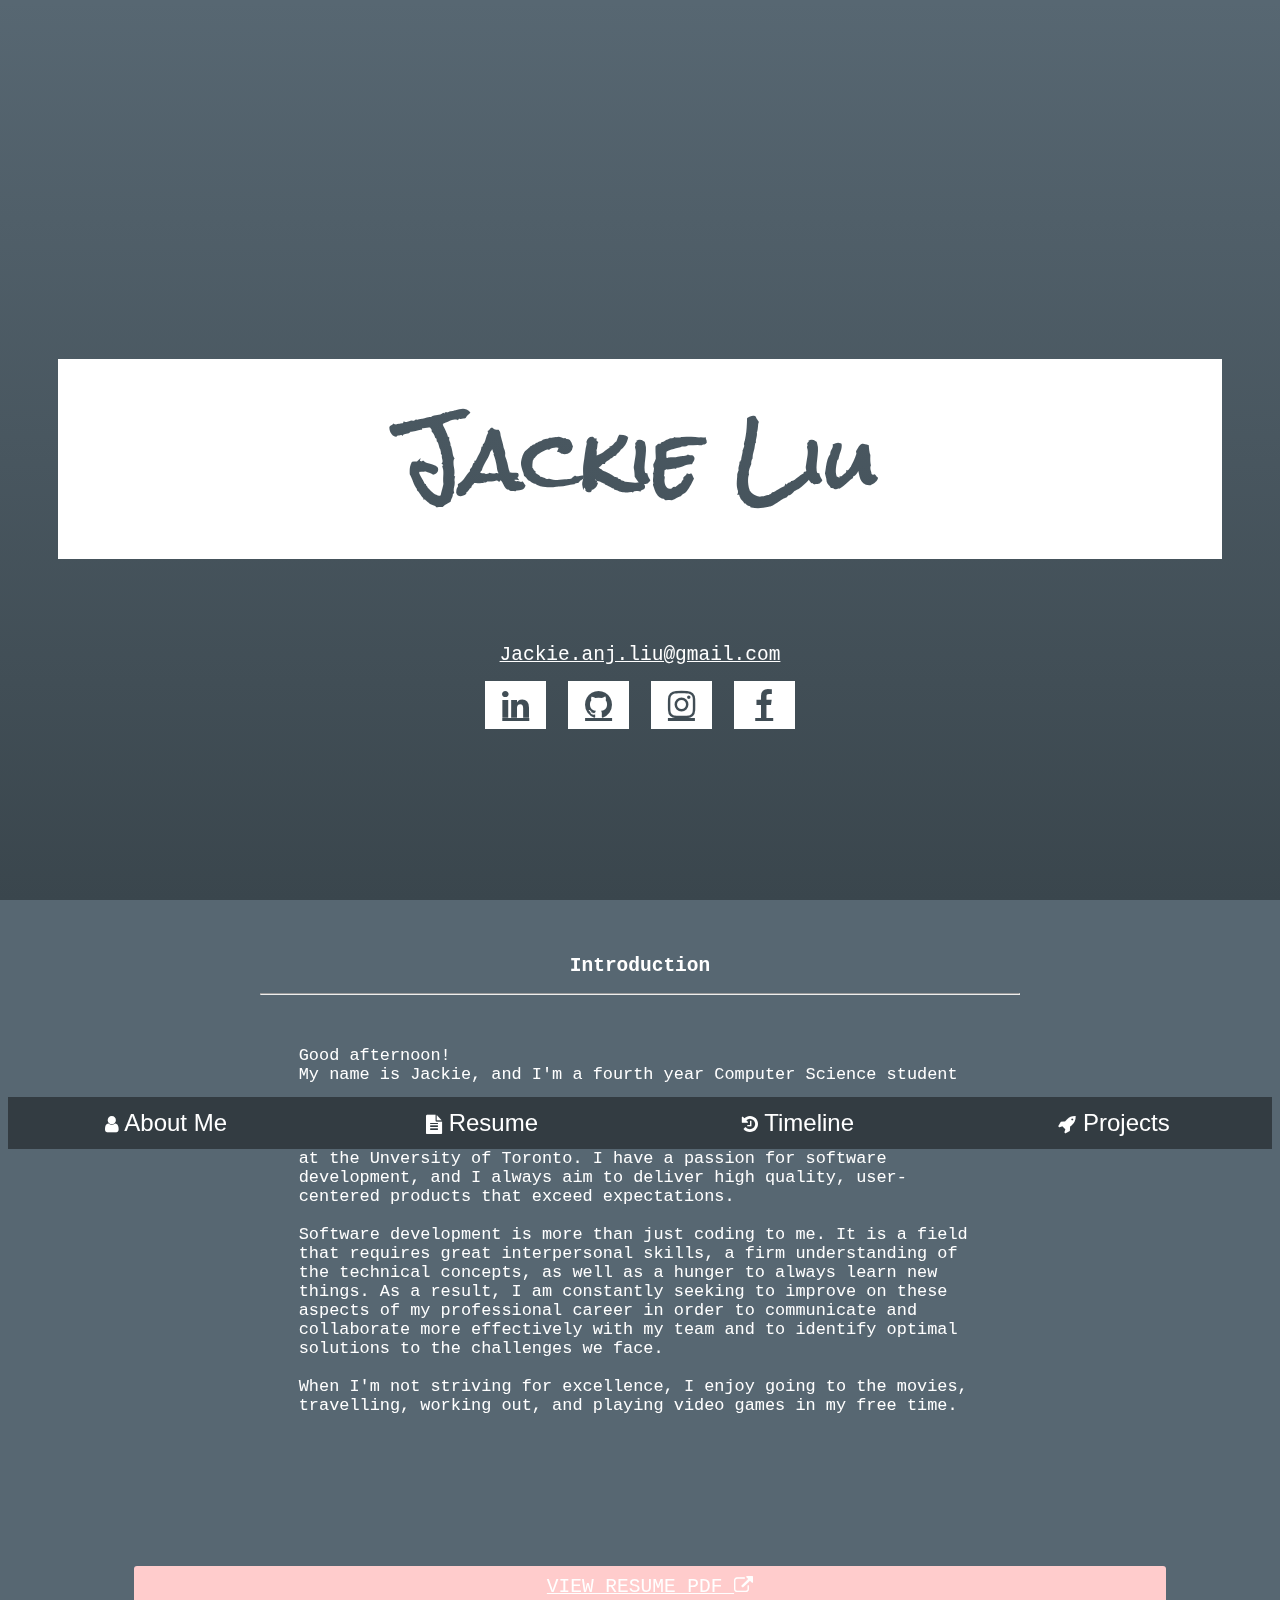
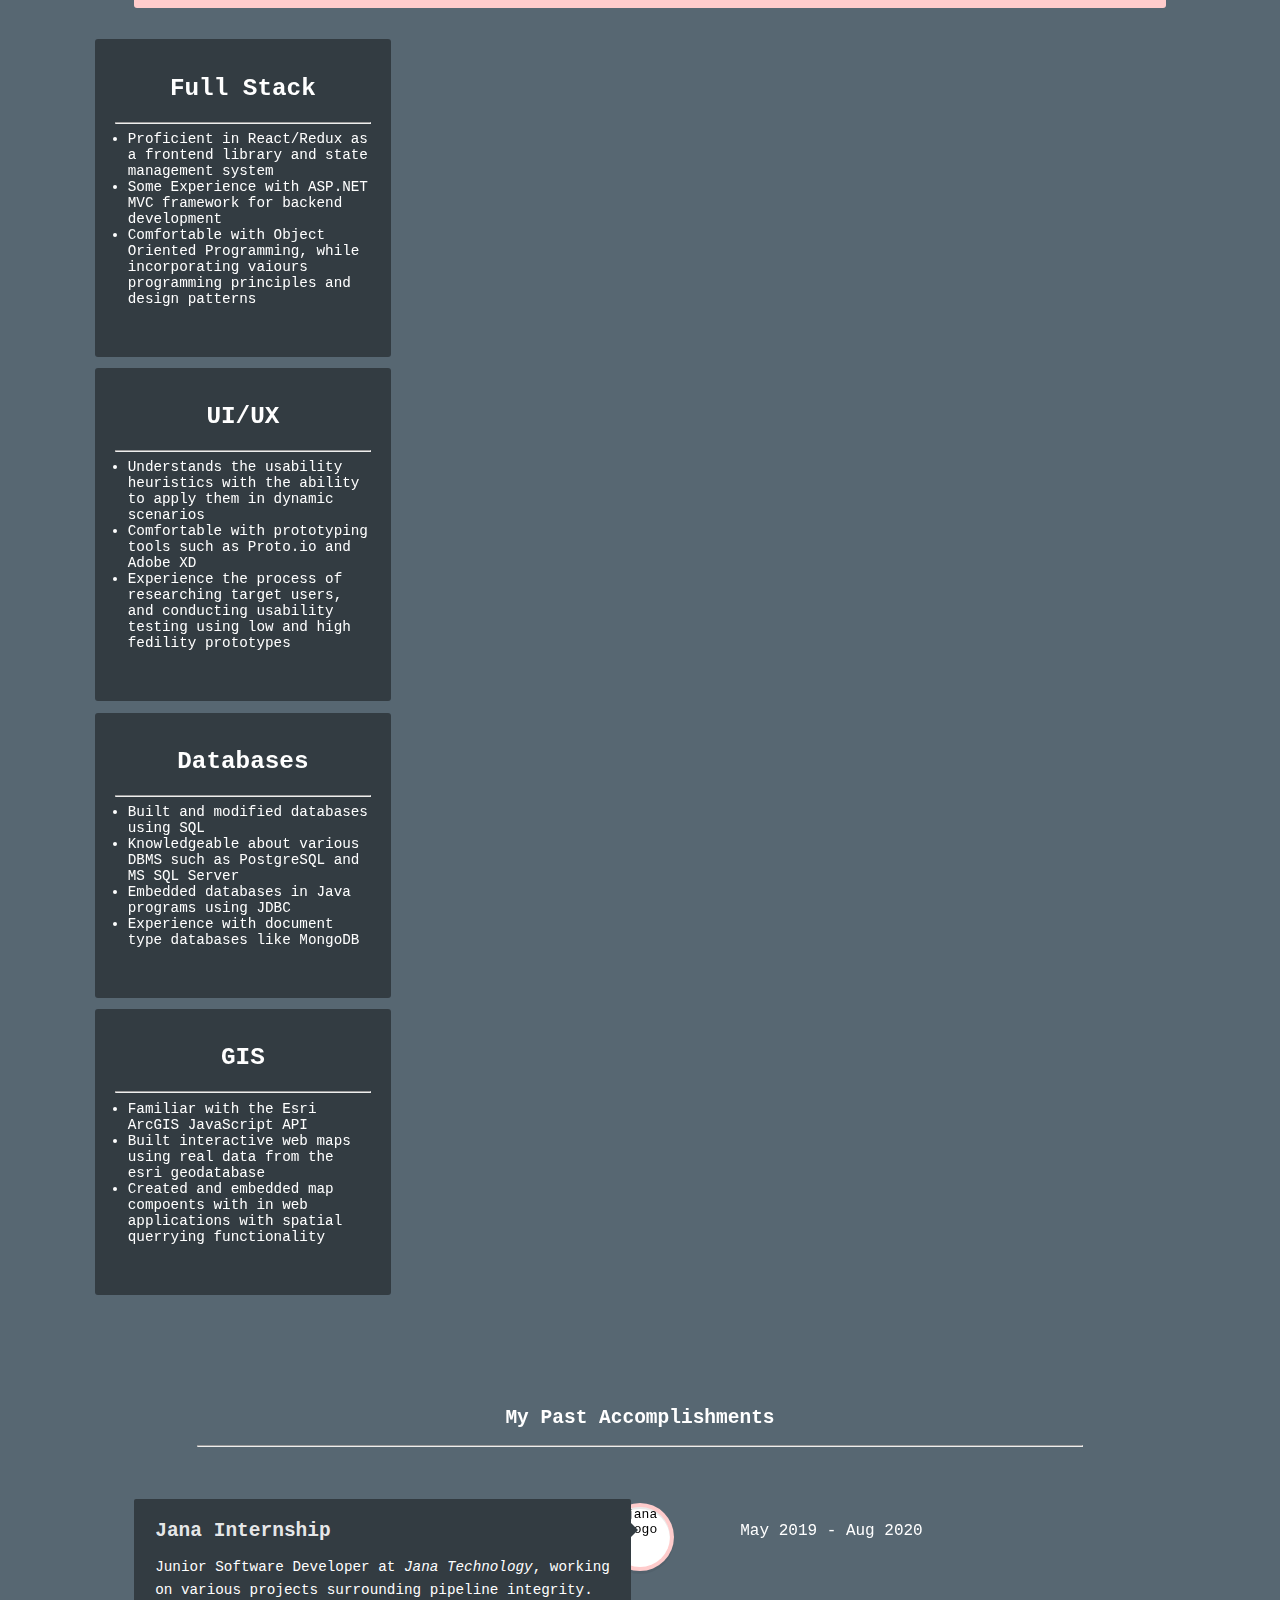
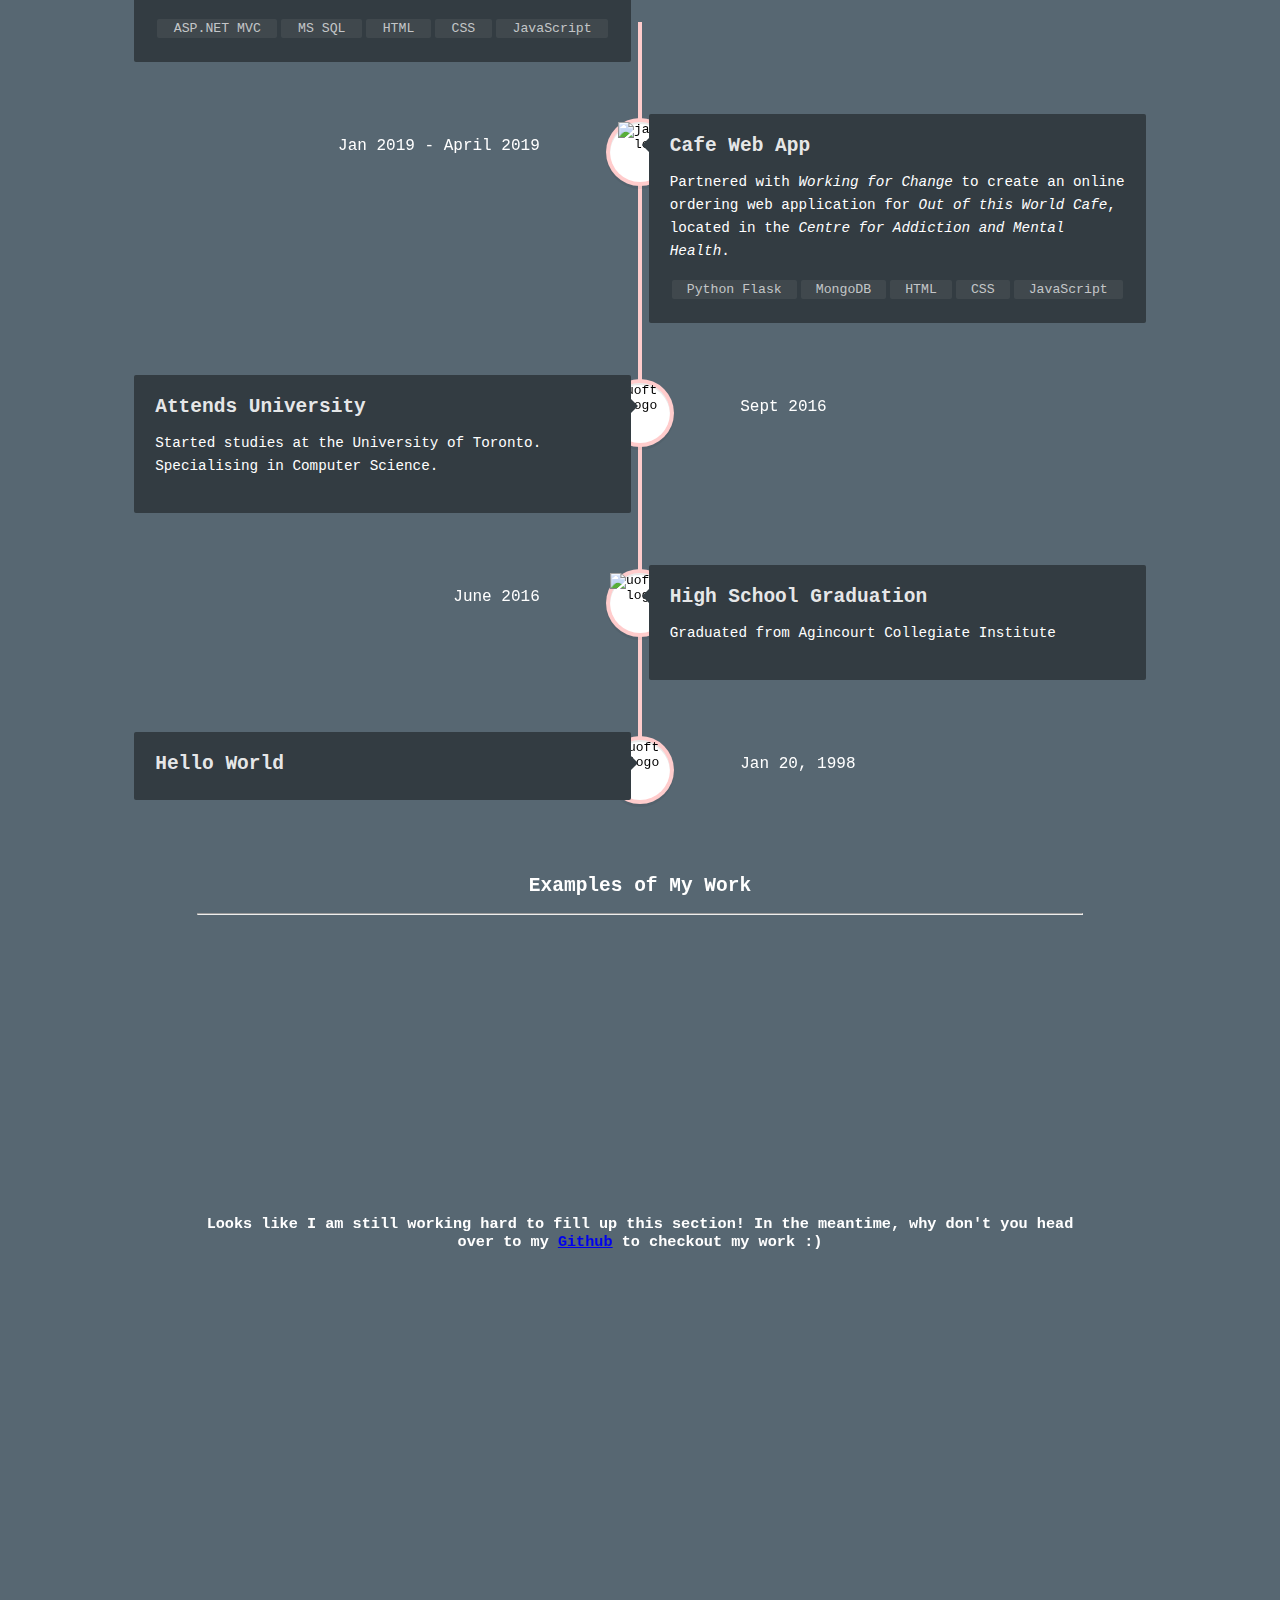
==== commit c6b0facd: "update resume and project sections" ====
--- a/index.html
+++ b/index.html
@@ -32,7 +32,6 @@
                 <a href="#" class="fa fa-github social" onclick="location.href='https://github.com/JackieAnj'" target="_blank"></a>
                 <a href="#" class="fa fa-instagram social" onclick="location.href='https://www.instagram.com/jackie.anj/'" target="_blank"></a>
                 <a href="#" class="fa fa-facebook social" onclick="location.href='https://www.facebook.com/JackieAnj'" target="_blank"></a>
-
             </div>
         </div>
 
@@ -181,7 +180,7 @@
     <section id="projects">
         <h2 class="tabheader">Examples of My Work</h2>
         <hr style="width:70%">
-        <h1 style="color:white; text-align:center; margin: 350px 0">Coming Soon...</h1>
+        <h3 style="color:white; text-align:center; margin: 300px 15%">Looks like I am still working hard to fill up this section! In the meantime, why don't you head over to my <a target="_blank" href="https://github.com/JackieAnj">Github</a> to checkout my work :)</h3>
     </section>
 </body>
 </html>--- a/site.css
+++ b/site.css
@@ -38,7 +38,8 @@
     background-color:white;
     color:black;
     mix-blend-mode: screen;
-    font-family: sans-serif;
+    font-family: 'Rock Salt', cursive;
+    padding:5px;
 }
 
 #introduction {
@@ -196,7 +197,7 @@
     text-align: center;
     display: inline-block;
     font-size: 1.5em;
-    margin: 8% 8% 20px;
+    margin: 8% 10% 20px;
     width: 80%;
     border-radius: 3px;
     transition: 0.3s;
@@ -230,13 +231,13 @@
 }
 
 .column {
-    float: left;
-    width: 30%;
+    width: 23%;
     margin: 1%;
     color:white;
     padding:15px 20px 50px 20px;
     border-radius: 3px;
     font-size:1.1em;
+    background-color: #333C42;
 }
 
 .column li {
@@ -248,6 +249,10 @@
     margin-top: 5%;
 }
 
+.column h2 {
+    font-size: 1.7em;
+    text-align: center;
+}
 .column h5 {
     font-style: italic;
 }
@@ -273,4 +278,8 @@
 
 .contacts{
     margin-top:85px;
+}
+
+#projects {
+    padding-bottom: 40px;
 }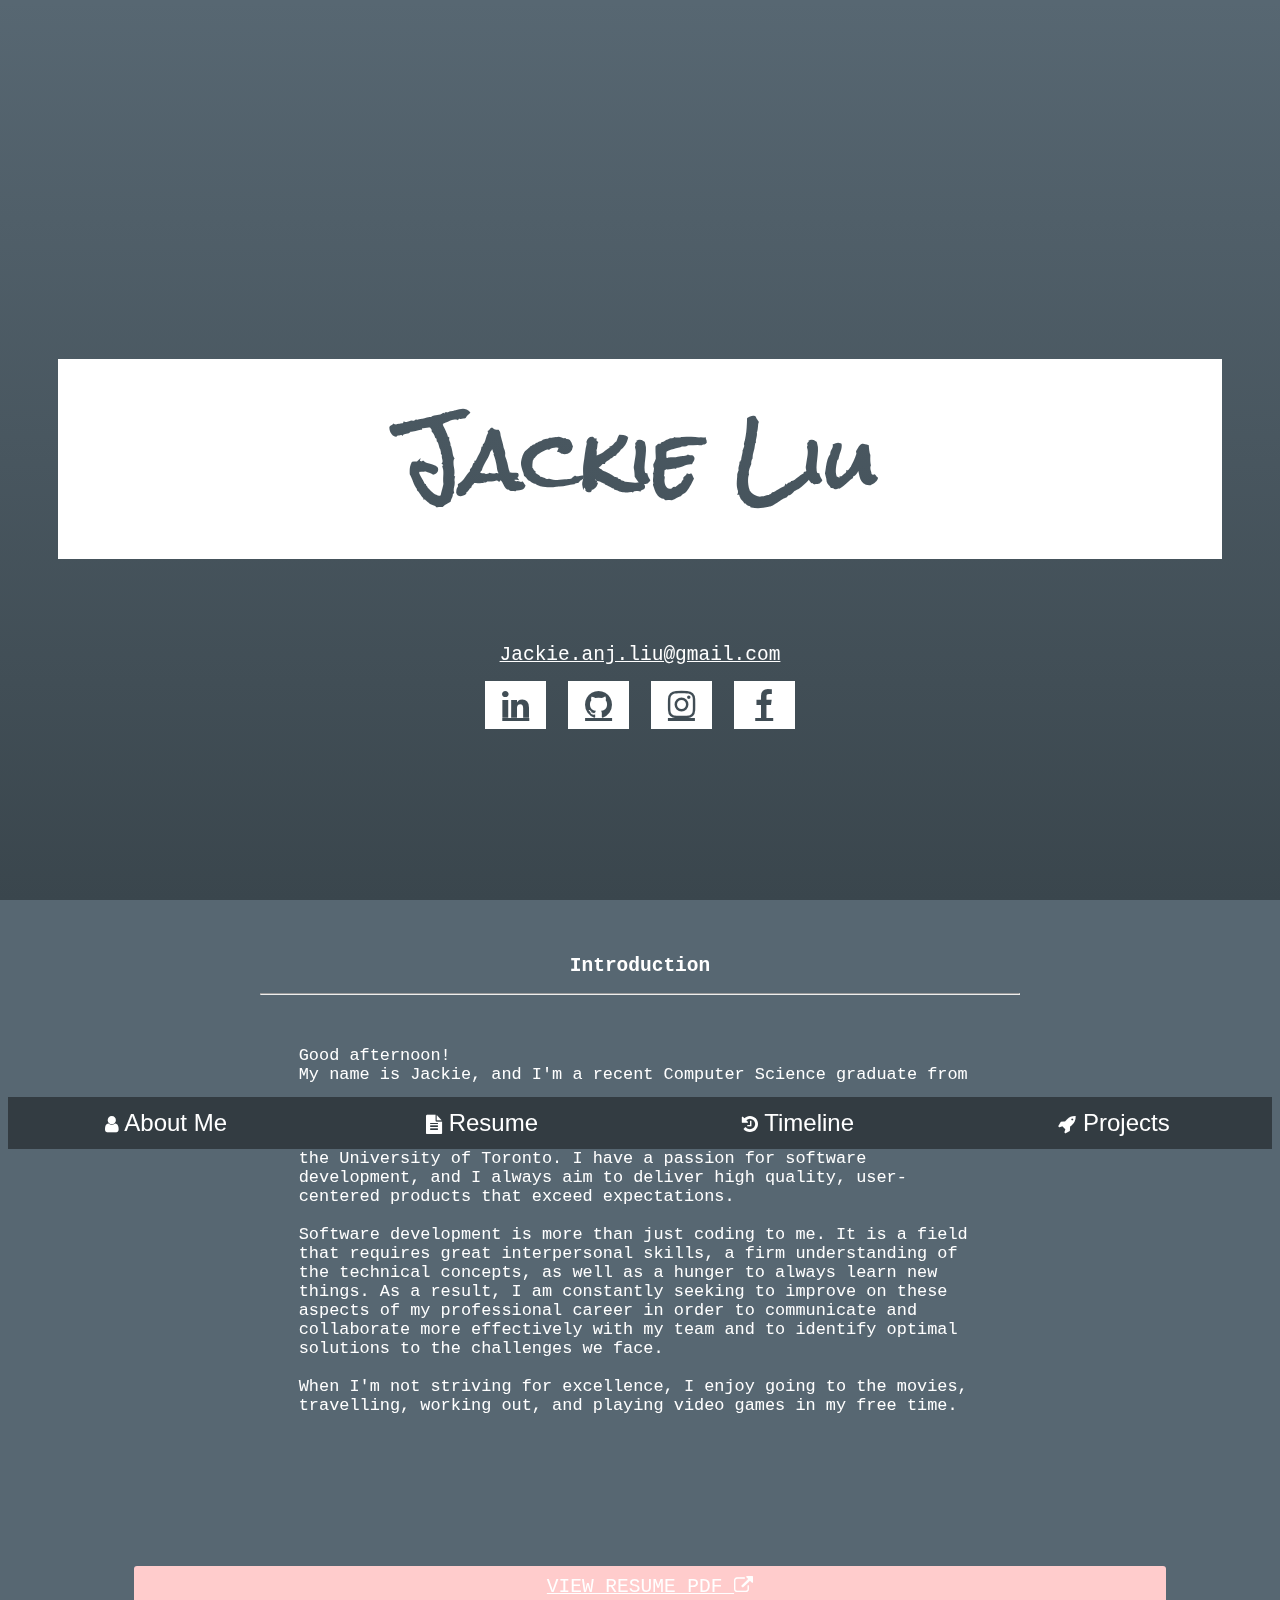
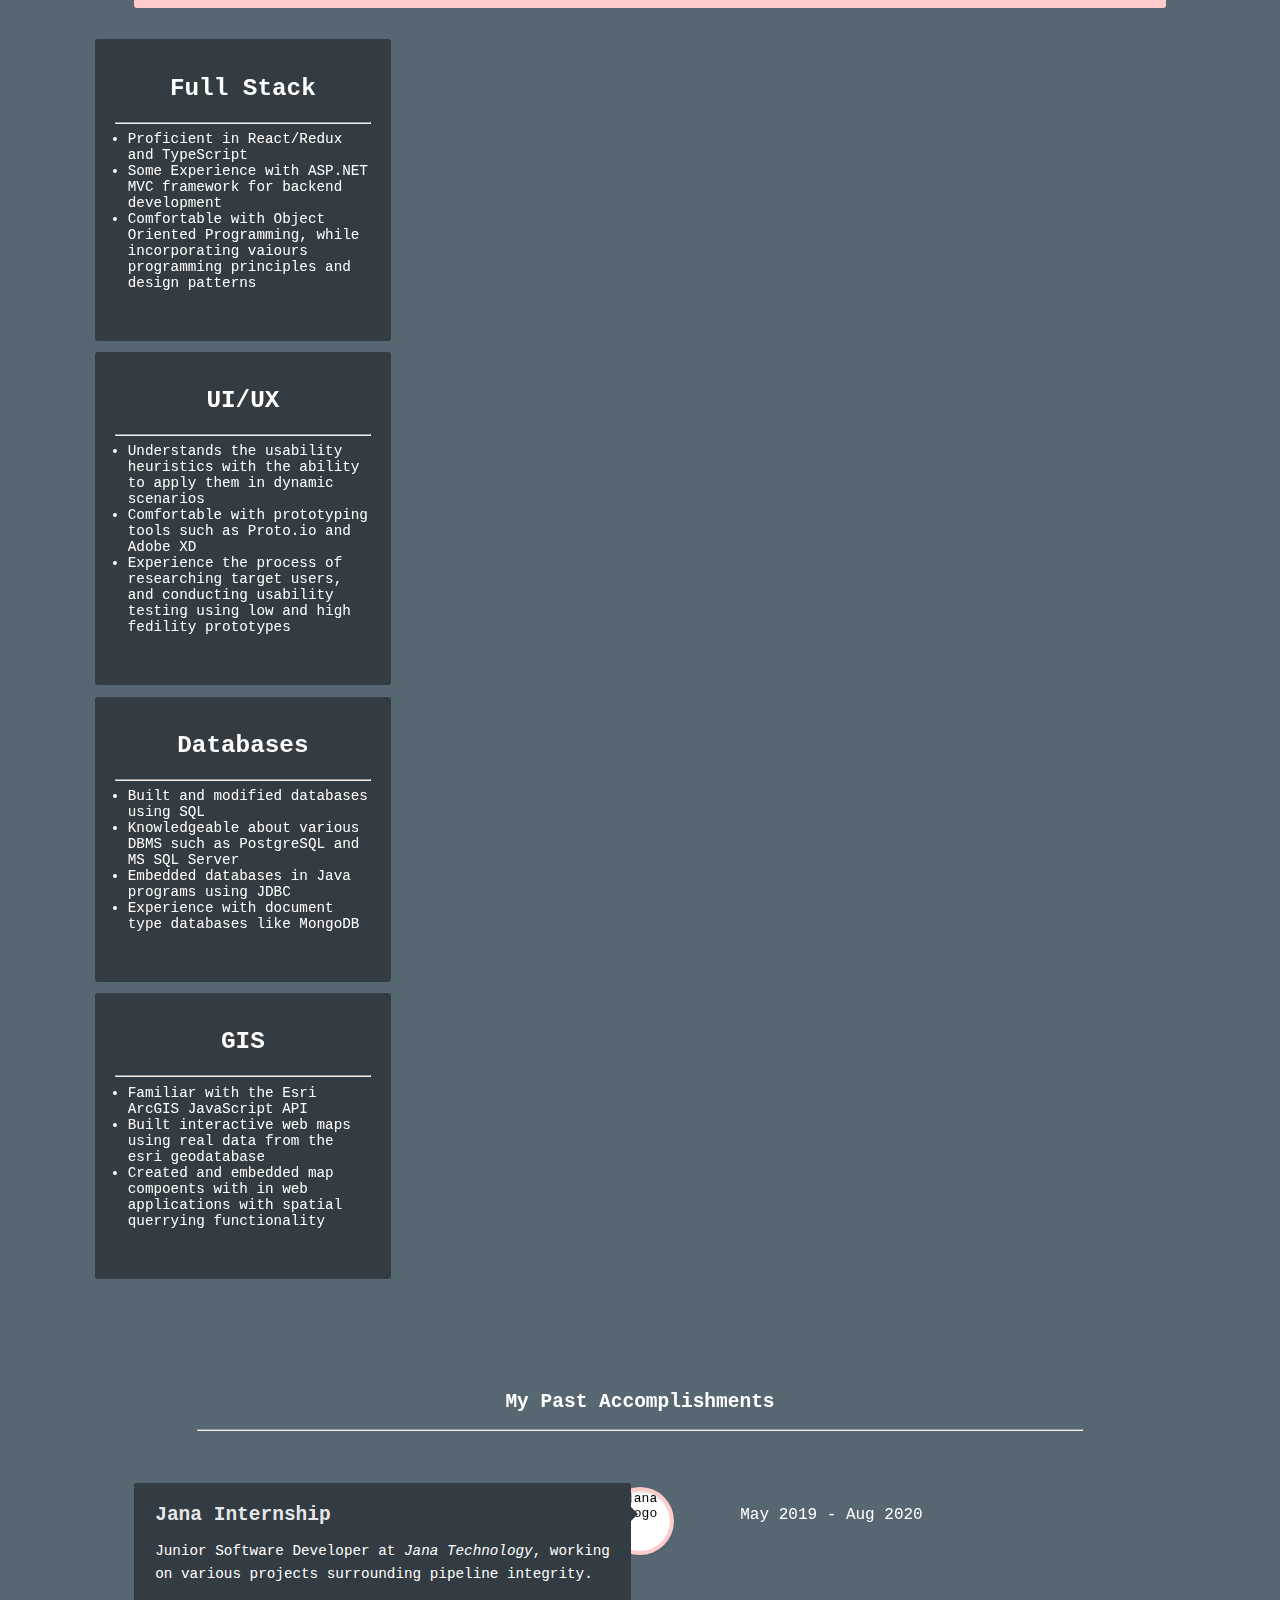
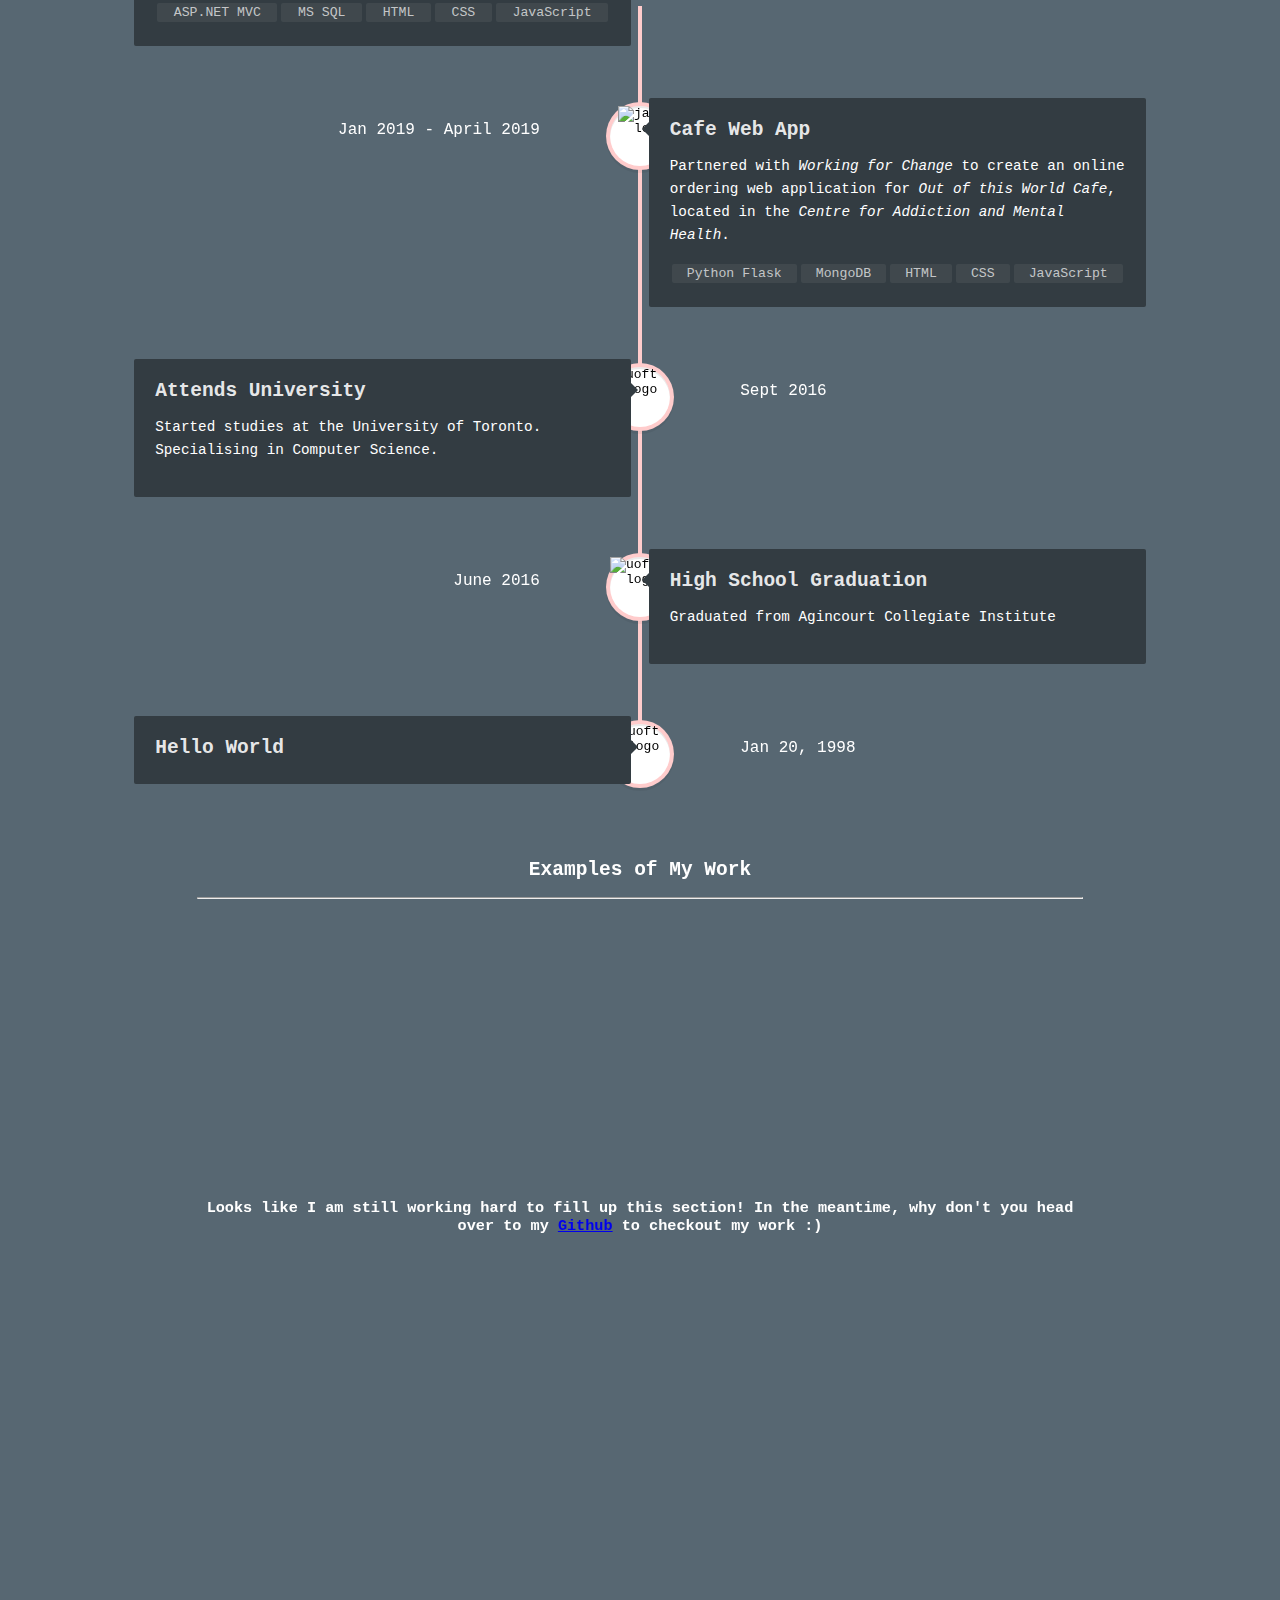
==== commit 023166b2: "Update Description and skills" ====
--- a/index.html
+++ b/index.html
@@ -59,7 +59,7 @@
         <hr style="width:60%">
         <div id="introduction">
             <div id="timeframe">Hey there!</div>
-            My name is Jackie, and I'm a fourth year Computer Science student at the Unversity of Toronto. 
+            My name is Jackie, and I'm a recent Computer Science graduate from the University of Toronto. 
             I have a passion for software development, and I always aim to deliver high quality, user-centered products that exceed expectations. 
             <br><br>
             Software development is more than just coding to me. It is a field that requires great interpersonal skills, a firm understanding of the technical
@@ -74,7 +74,7 @@
         <div class="row">
                 <div class="column">
                         <h2>Full Stack</h2> <hr>
-                        <li>Proficient in React/Redux as a frontend library and state management system</li>
+                        <li>Proficient in React/Redux and TypeScript</li>
                         <li>Some Experience with ASP.NET MVC framework for backend development</li>
                         <li>Comfortable with Object Oriented Programming, while incorporating vaiours programming principles and design patterns</li>
                 </div>
@@ -183,4 +183,4 @@
         <h3 style="color:white; text-align:center; margin: 300px 15%">Looks like I am still working hard to fill up this section! In the meantime, why don't you head over to my <a target="_blank" href="https://github.com/JackieAnj">Github</a> to checkout my work :)</h3>
     </section>
 </body>
-</html>+</html>
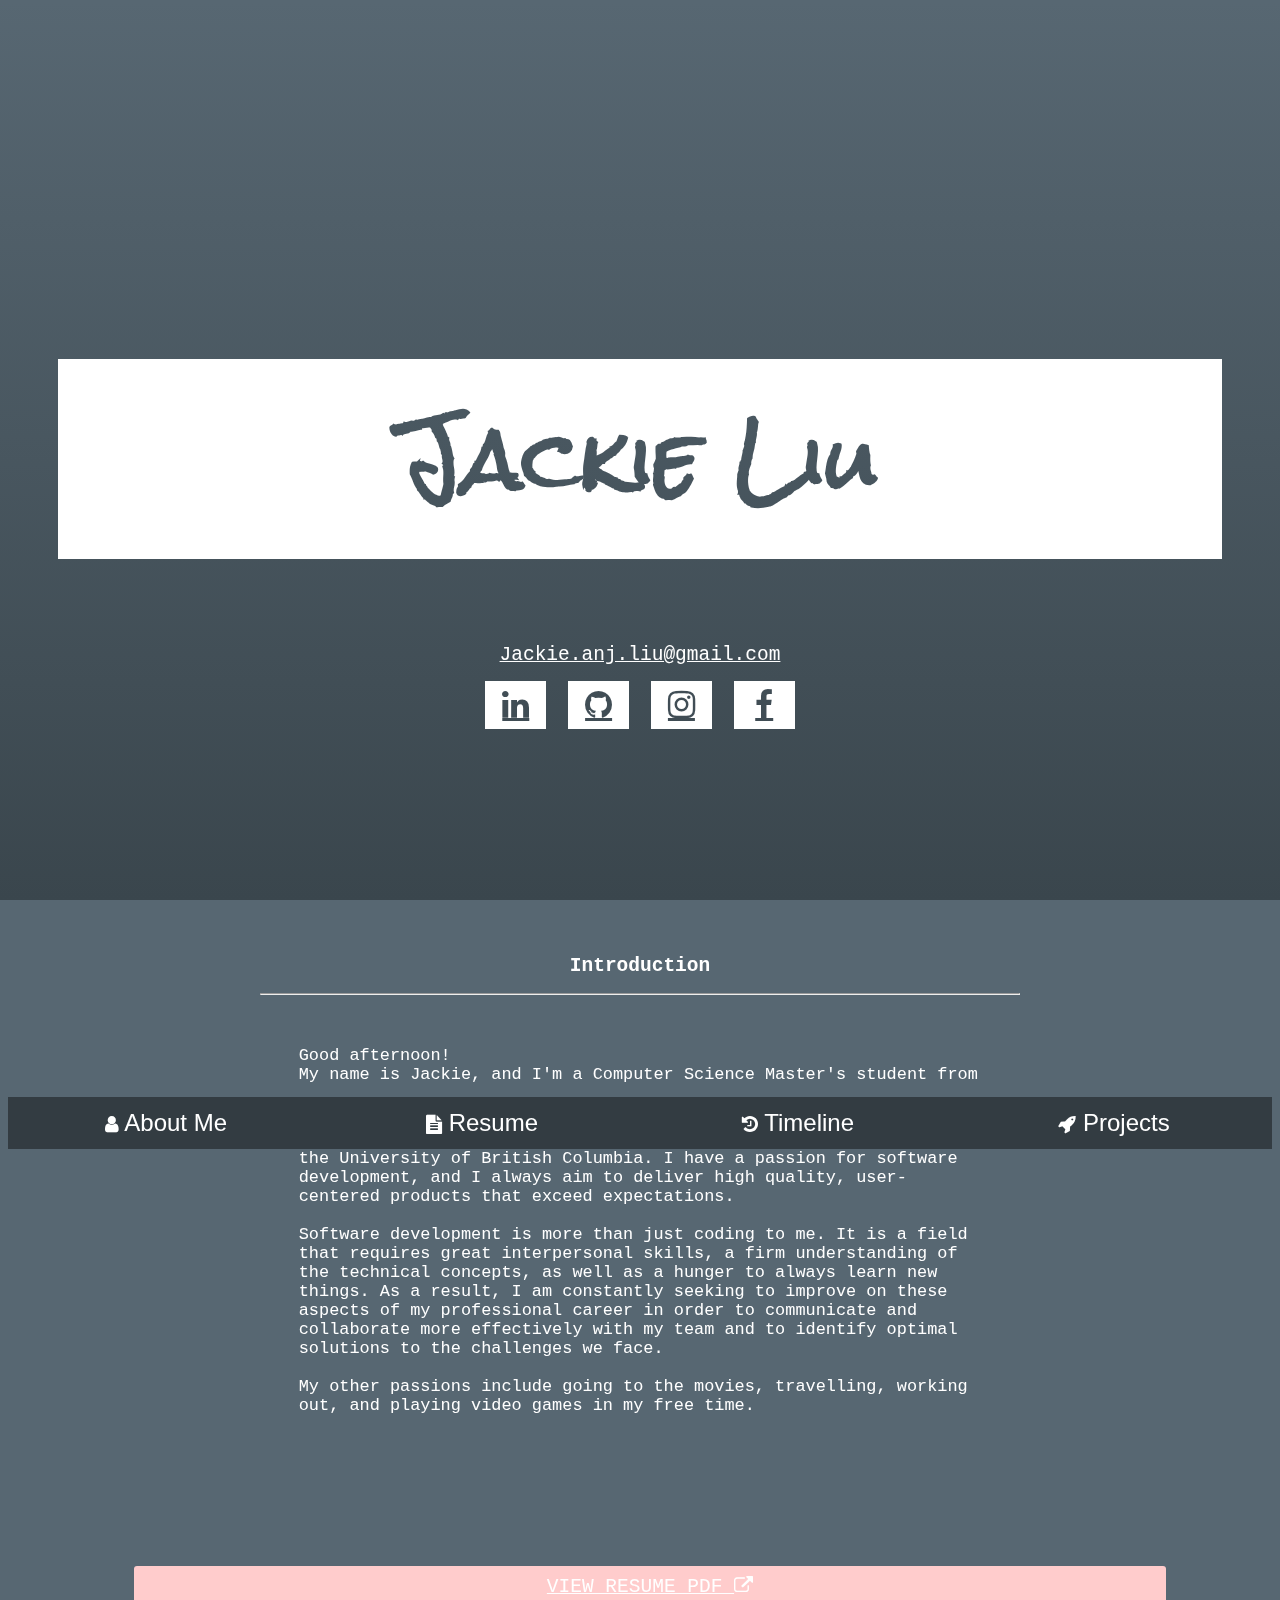
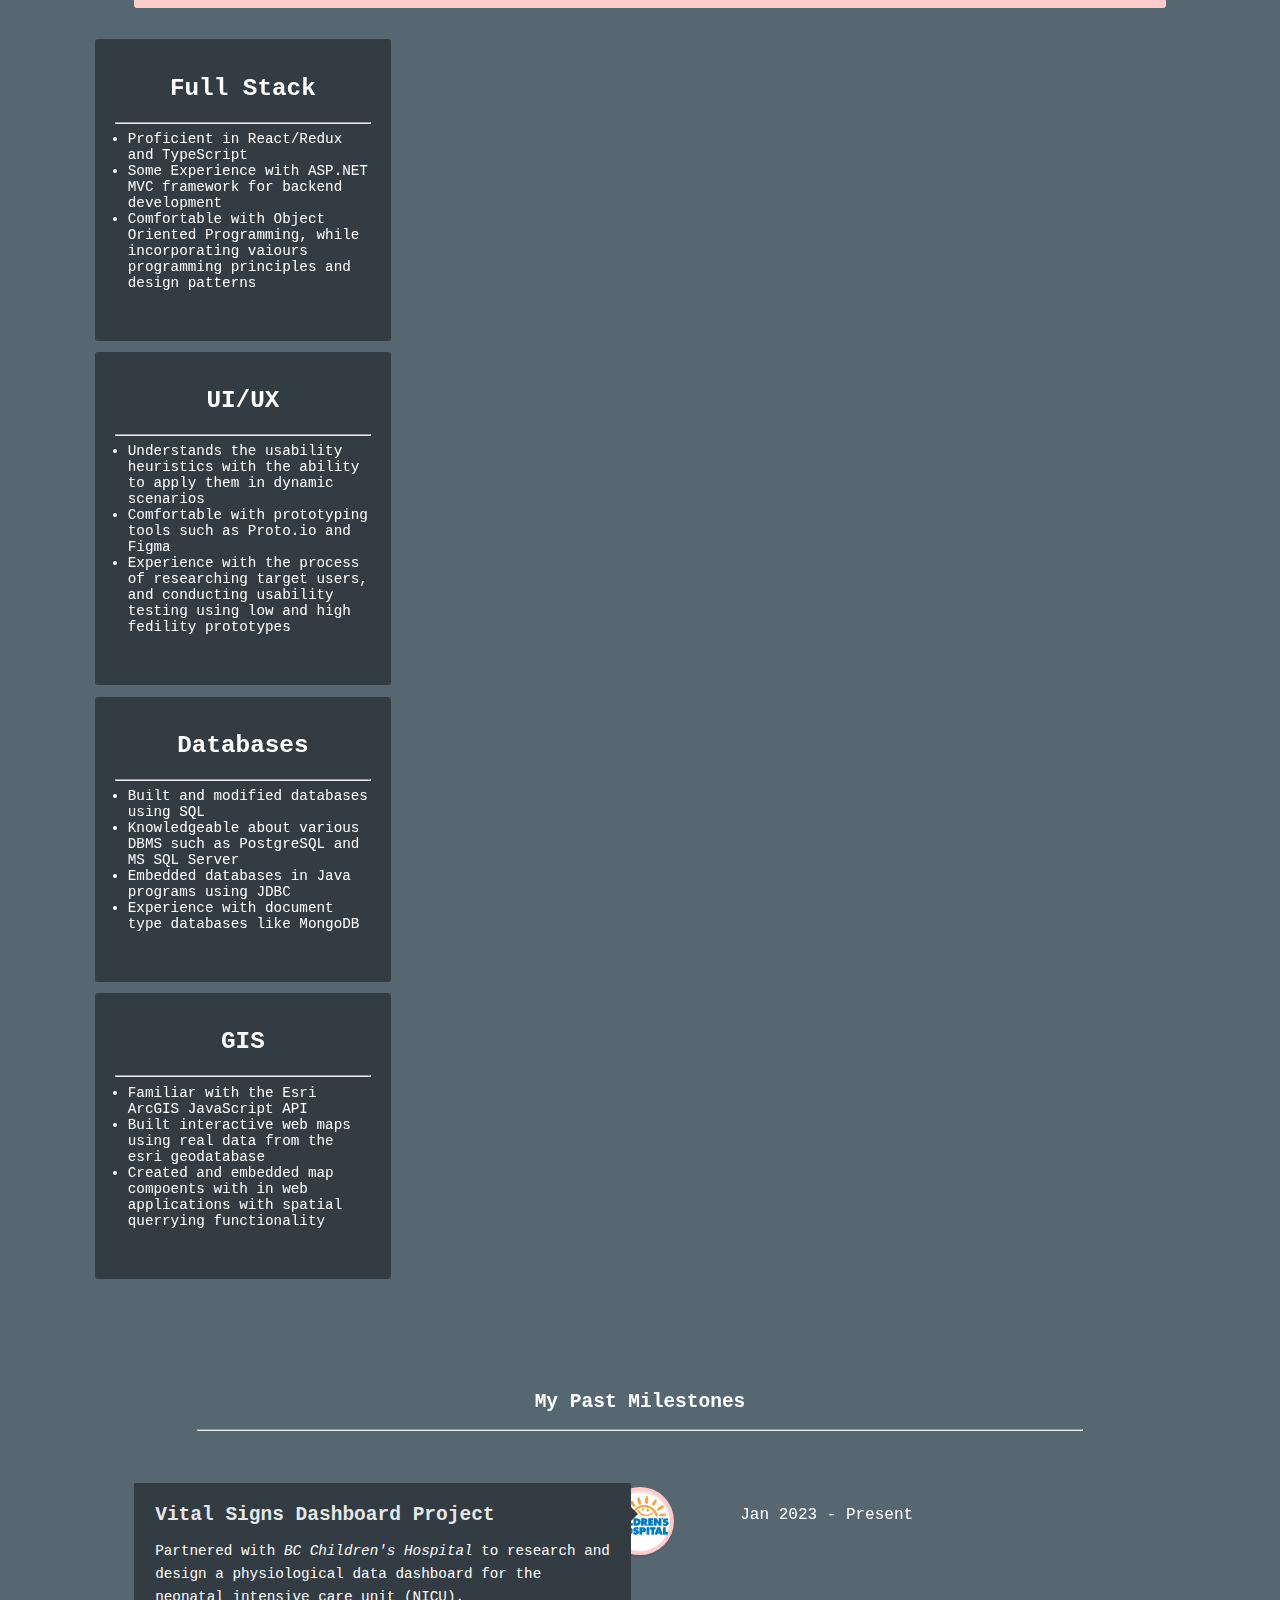
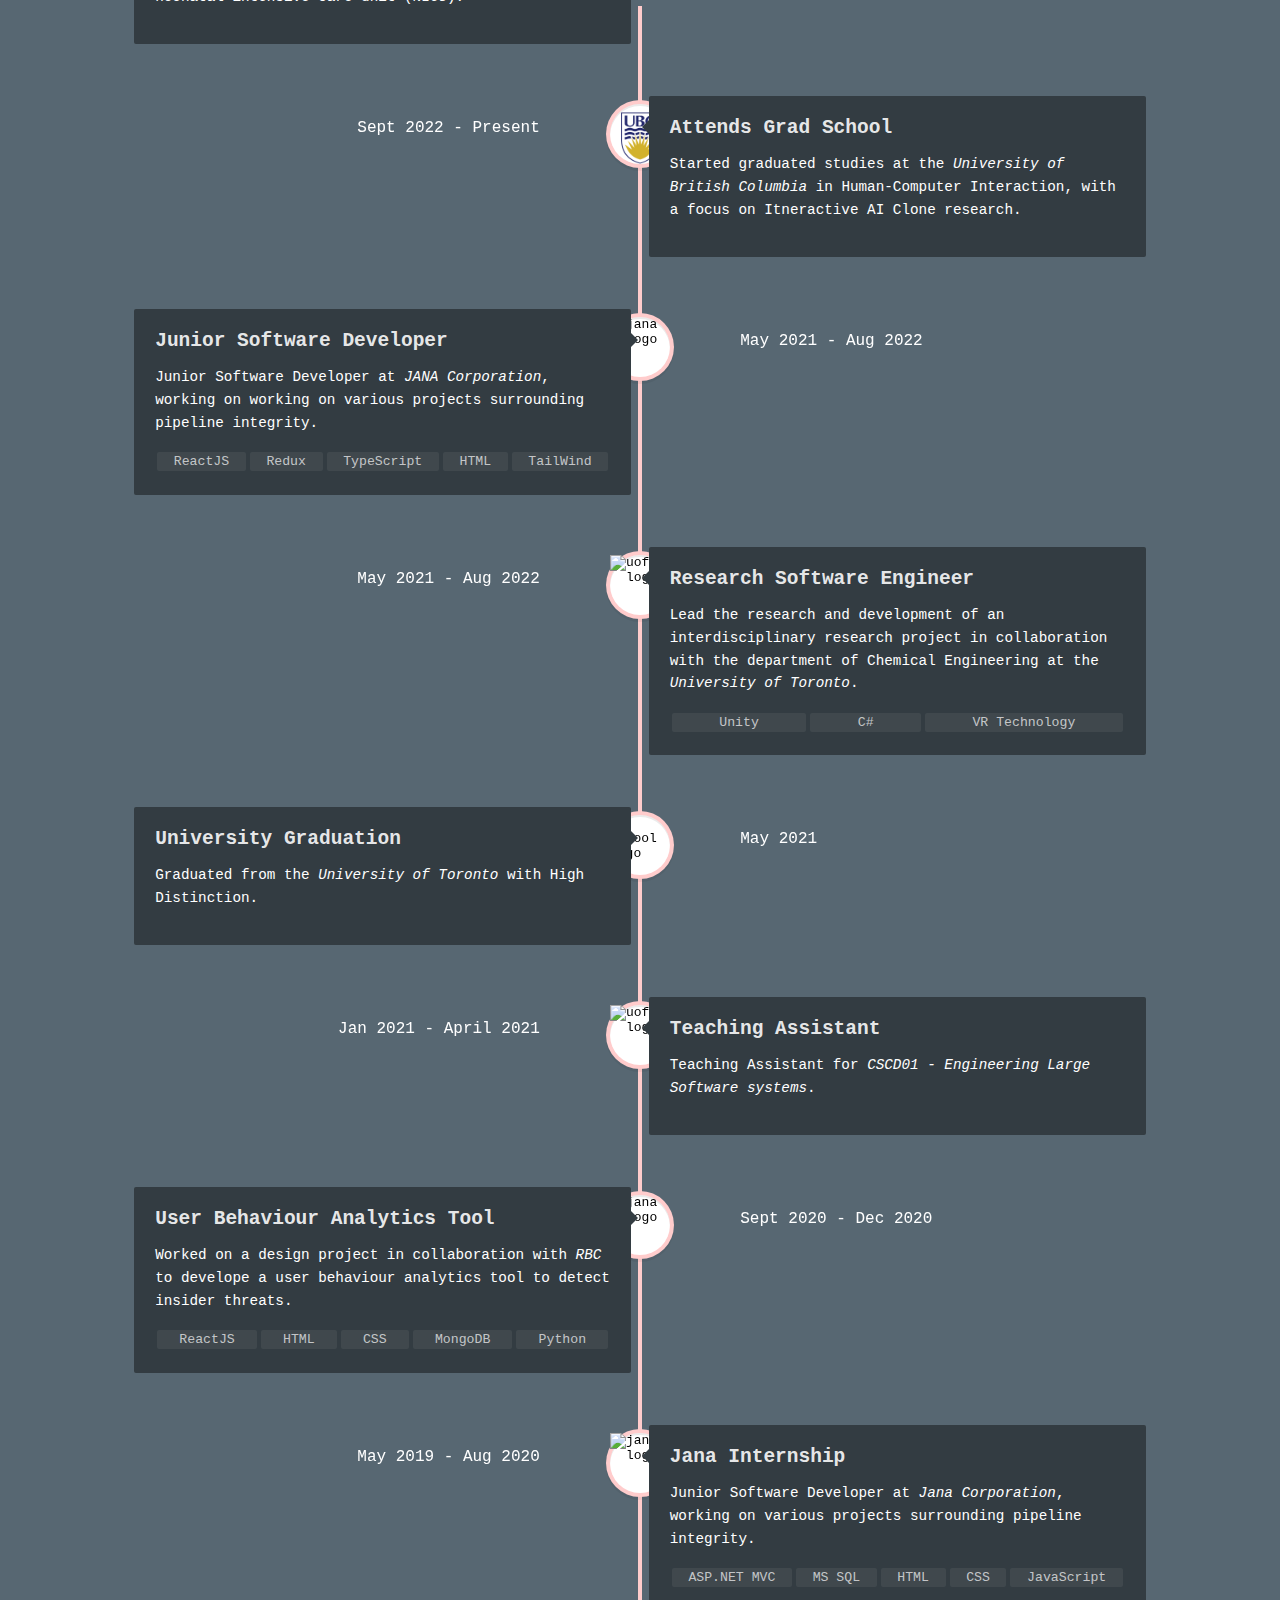
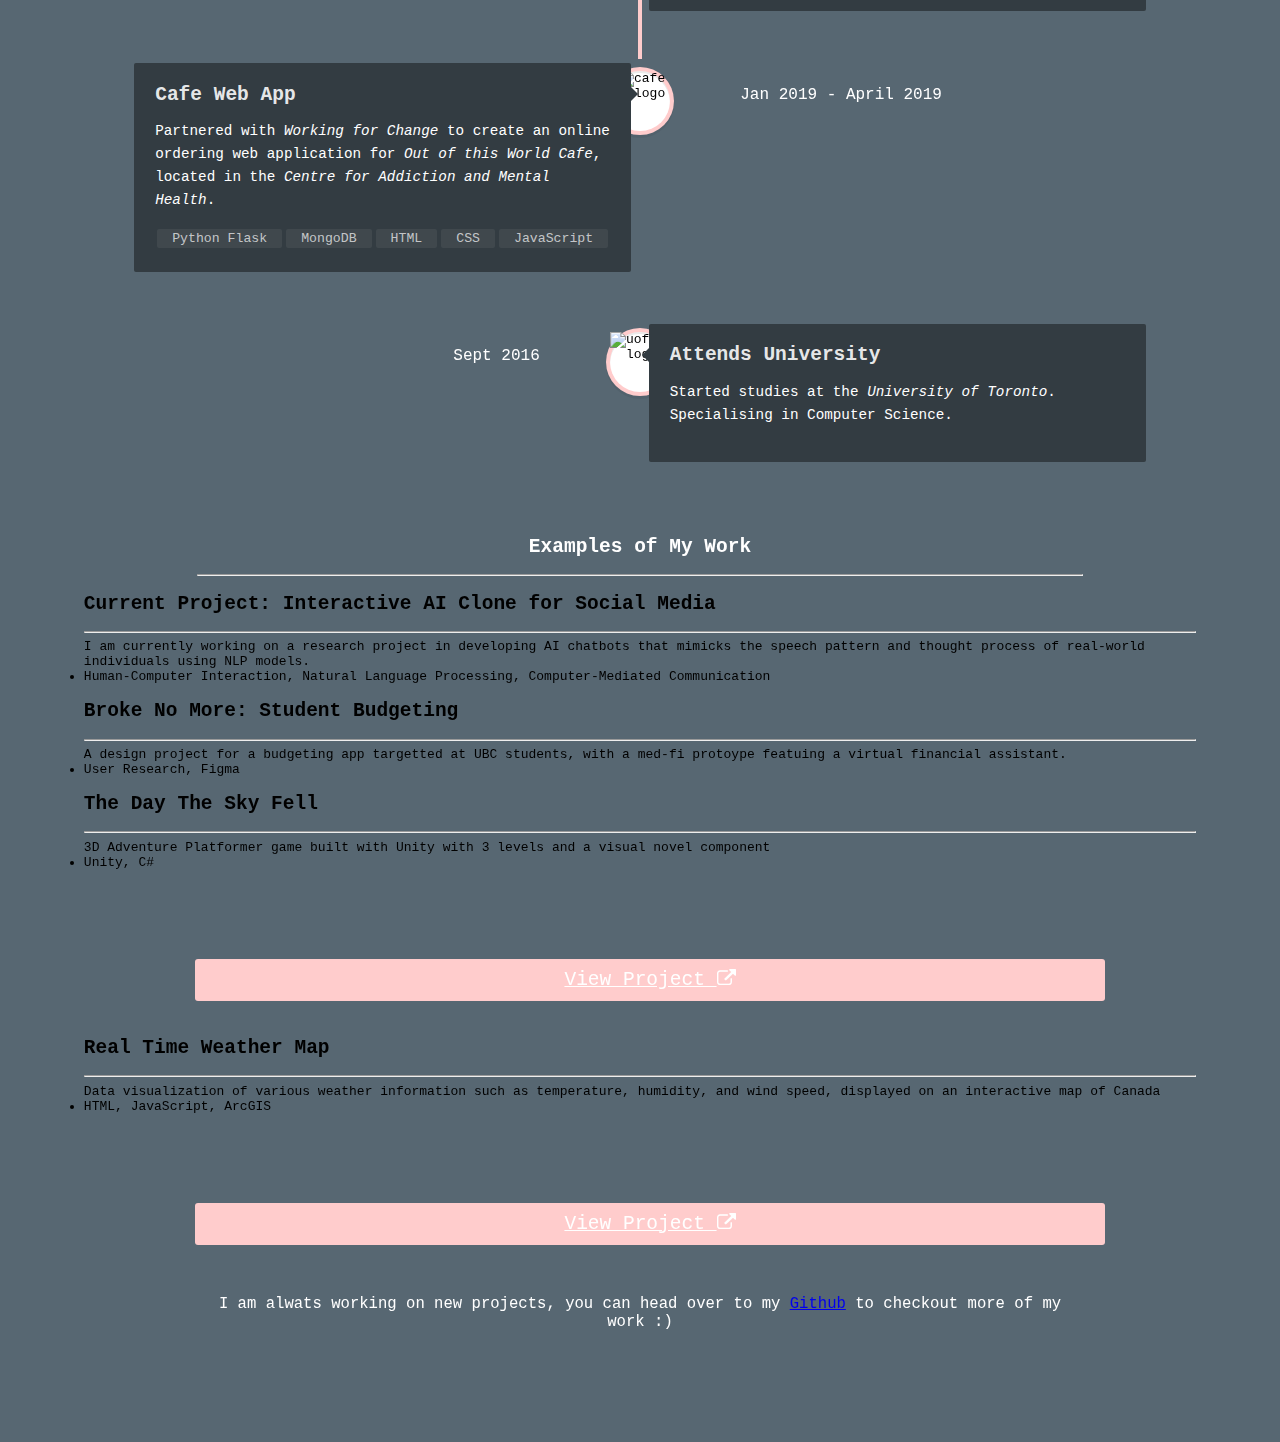
==== commit 8993176e: "update resume link" ====
--- a/index.html
+++ b/index.html
@@ -28,10 +28,10 @@
             <!--<p id="greeting-message">Welcome to my website, feel free to take a look around</p>-->
             <div class="contacts">
                 <a href="mailto:jackie.anj.liu@gmail.com" target="_top" style="color:white; font-size:1.5em">Jackie.anj.liu@gmail.com</a><br><br>
-                <a href="#" class="fa fa-linkedin social" onclick="location.href='https://www.linkedin.com/in/jackie-liu-aa39a7154/'" target="_blank"></a>
-                <a href="#" class="fa fa-github social" onclick="location.href='https://github.com/JackieAnj'" target="_blank"></a>
-                <a href="#" class="fa fa-instagram social" onclick="location.href='https://www.instagram.com/jackie.anj/'" target="_blank"></a>
-                <a href="#" class="fa fa-facebook social" onclick="location.href='https://www.facebook.com/JackieAnj'" target="_blank"></a>
+                <a href="#" class="fa fa-linkedin social" onclick="window.open('https://www.linkedin.com/in/jackie-liu-aa39a7154/', '_blank')"></a>
+                <a href="#" class="fa fa-github social" onclick="window.open('https://github.com/JackieAnj', '_blank')"></a>
+                <a href="#" class="fa fa-instagram social" onclick="window.open('https://www.instagram.com/jackie.anj/', '_blank')"></a>
+                <a href="#" class="fa fa-facebook social" onclick="window.open('https://www.facebook.com/JackieAnj', '_blank')"></a>
             </div>
         </div>
 
@@ -59,71 +59,166 @@
         <hr style="width:60%">
         <div id="introduction">
             <div id="timeframe">Hey there!</div>
-            My name is Jackie, and I'm a recent Computer Science graduate from the University of Toronto. 
+            My name is Jackie, and I'm a Computer Science Master's student from the University of British Columbia. 
             I have a passion for software development, and I always aim to deliver high quality, user-centered products that exceed expectations. 
             <br><br>
             Software development is more than just coding to me. It is a field that requires great interpersonal skills, a firm understanding of the technical
             concepts, as well as a hunger to always learn new things. As a result, I am constantly seeking to improve on these aspects of my professional 
             career in order to communicate and collaborate more effectively with my team and to identify optimal solutions to the challenges we face. 
             <br><br>
-            When I'm not striving for excellence, I enjoy going to the movies, travelling, working out, and playing video games in my free time.
+            My other passions include going to the movies, travelling, working out, and playing video games in my free time.
         </div>
     </section>
     <section id="resume">
-        <a href="#resume" class="contactButton" onclick="location.href='./Images/Jackie_Liu_Resume.pdf'" target="_blank">VIEW RESUME PDF <i class="fa fa-external-link"></i></a>
+        <a href="#resume" class="contactButton" onclick="window.open('./Images/Resume_Liu.pdf', '_blank')">VIEW RESUME PDF <i class="fa fa-external-link"></i></a>
         <div class="row">
-                <div class="column">
-                        <h2>Full Stack</h2> <hr>
-                        <li>Proficient in React/Redux and TypeScript</li>
-                        <li>Some Experience with ASP.NET MVC framework for backend development</li>
-                        <li>Comfortable with Object Oriented Programming, while incorporating vaiours programming principles and design patterns</li>
-                </div>
-                <div class="column">
-                        <h2>UI/UX</h2> <hr>
-                        <li>Understands the usability heuristics with the ability to apply them in dynamic scenarios</li>
-                        <li>Comfortable with prototyping tools such as Proto.io and Adobe XD</li>
-                        <li>Experience the process of researching target users, and conducting usability testing using low and high fedility prototypes</li>
-                </div>
-                <div class="column">
-                        <h2>Databases</h2> <hr>
-                        <li>Built and modified databases using SQL</li>
-                        <li>Knowledgeable about various DBMS such as PostgreSQL and MS SQL Server</li>
-                        <li>Embedded databases in Java programs using JDBC</li>
-                        <li>Experience with document type databases like MongoDB</li>
-                </div>
-                <div class="column">
-                        <h2>GIS</h2> <hr>
-                        <li>Familiar with the Esri ArcGIS JavaScript API</li>
-                        <li>Built interactive web maps using real data from the esri geodatabase</li>
-                        <li>Created and embedded map compoents with in web applications with spatial querrying functionality</li>
-                </div>
+            <div class="column">
+                <h2>Full Stack</h2> <hr>
+                <li>Proficient in React/Redux and TypeScript</li>
+                <li>Some Experience with ASP.NET MVC framework for backend development</li>
+                <li>Comfortable with Object Oriented Programming, while incorporating vaiours programming principles and design patterns</li>
+            </div>
+            <div class="column">
+                <h2>UI/UX</h2> <hr>
+                <li>Understands the usability heuristics with the ability to apply them in dynamic scenarios</li>
+                <li>Comfortable with prototyping tools such as Proto.io and Figma</li>
+                <li>Experience with the process of researching target users, and conducting usability testing using low and high fedility prototypes</li>
+            </div>
+            <div class="column">
+                <h2>Databases</h2> <hr>
+                <li>Built and modified databases using SQL</li>
+                <li>Knowledgeable about various DBMS such as PostgreSQL and MS SQL Server</li>
+                <li>Embedded databases in Java programs using JDBC</li>
+                <li>Experience with document type databases like MongoDB</li>
+            </div>
+            <div class="column">
+                <h2>GIS</h2> <hr>
+                <li>Familiar with the Esri ArcGIS JavaScript API</li>
+                <li>Built interactive web maps using real data from the esri geodatabase</li>
+                <li>Created and embedded map compoents with in web applications with spatial querrying functionality</li>
+            </div>
         </div>
     </section>
     <section id="cd-timeline" class="cd-container">
-        <h2 class="tabheader">My Past Accomplishments</h2>
+        <h2 class="tabheader">My Past Milestones</h2>
         <hr style="width:70%">
         <div class="cd-timeline-block">
             <div class="cd-timeline-img cd-picture">
+                <img src="./Images/bcch.png" alt="jana logo" style="max-width:100%; padding-top: 4px" />
+            </div> <!-- cd-timeline-img -->
+
+            <div class="cd-timeline-content">
+                <h2>Vital Signs Dashboard Project</h2>
+                <p>Partnered with <i>BC Children's Hospital</i> to research and design a physiological data dashboard for the neonatal intensive care unit (NICU).</p>
+                <span class="cd-date">Jan 2023 - Present</span>
+            </div> <!-- cd-timeline-content -->
+        </div> <!-- cd-timeline-block -->
+        <div class="cd-timeline-block">
+            <div class="cd-timeline-img cd-picture">
+                <img src="./Images/ubc.png" alt="jana logo" style="max-width:100%; padding-top: 4px" />
+            </div> <!-- cd-timeline-img -->
+
+            <div class="cd-timeline-content">
+                <h2>Attends Grad School</h2>
+                <p>Started graduated studies at the <i>University of British Columbia</i> in Human-Computer Interaction, with a focus on Itneractive AI Clone research.</p>
+                <span class="cd-date">Sept 2022 - Present</span>
+            </div> <!-- cd-timeline-content -->
+        </div> <!-- cd-timeline-block -->
+        <div class="cd-timeline-block">
+            <div class="cd-timeline-img cd-picture">
                 <img src="./Images/jana.png" alt="jana logo" style="max-width:100%" />
             </div> <!-- cd-timeline-img -->
 
             <div class="cd-timeline-content">
+                <h2>Junior Software Developer</h2>
+                <p>Junior Software Developer at <i>JANA Corporation</i>, working on working on various projects surrounding pipeline integrity.</p>
+                <ul class="content-skills">
+                    <li>ReactJS</li>
+                    <li>Redux</li>
+                    <li>TypeScript</li>
+                    <li>HTML</li>
+                    <li>TailWind</li>
+                </ul>
+                <span class="cd-date">May 2021 - Aug 2022</span>
+            </div> <!-- cd-timeline-content -->
+        </div> <!-- cd-timeline-block -->
+        <div class="cd-timeline-block">
+            <div class="cd-timeline-img cd-picture">
+                <img src="./Images/uoft.png" alt="uoft logo" style="max-width:100%;" />
+            </div> <!-- cd-timeline-img -->
+
+            <div class="cd-timeline-content">
+                <h2>Research Software Engineer</h2>
+                <p>Lead the research and development of an interdisciplinary research project in collaboration with the department of Chemical Engineering at the <i>University of Toronto</i>.</p>
+                <ul class="content-skills">
+                    <li>Unity</li>
+                    <li>C#</li>
+                    <li>VR Technology</li>
+                </ul>
+                <span class="cd-date">May 2021 - Aug 2022</span>
+            </div> <!-- cd-timeline-content -->
+        </div> <!-- cd-timeline-block -->
+        <div class="cd-timeline-block">
+            <div class="cd-timeline-img cd-picture">
+                <img src="./Images/school.png" alt="school logo" style="max-width:98%;" />
+            </div> <!-- cd-timeline-img -->
+
+            <div class="cd-timeline-content">
+                <h2>University Graduation</h2>
+                <p>Graduated from the <i>University of Toronto</i> with High Distinction.</p>
+                <span class="cd-date">May 2021</span>
+            </div> <!-- cd-timeline-content -->
+        </div> <!-- cd-timeline-block -->
+        <div class="cd-timeline-block">
+            <div class="cd-timeline-img cd-picture">
+                <img src="./Images/uoft.png" alt="uoft logo" style="max-width:100%;" />
+            </div> <!-- cd-timeline-img -->
+
+            <div class="cd-timeline-content">
+                <h2>Teaching Assistant</h2>
+                <p>Teaching Assistant for <i>CSCD01 - Engineering Large Software systems</i>.</p>
+                <span class="cd-date">Jan 2021 - April 2021</span>
+            </div> <!-- cd-timeline-content -->
+        </div> <!-- cd-timeline-block -->
+        <div class="cd-timeline-block">
+            <div class="cd-timeline-img cd-picture">
+                <img src="./Images/rbc.png" alt="jana logo" style="max-width:100%" />
+            </div> <!-- cd-timeline-img -->
+
+            <div class="cd-timeline-content">
+                <h2>User Behaviour Analytics Tool</h2>
+                <p>Worked on a design project in collaboration with <i>RBC</i> to develope a user behaviour analytics tool to detect insider threats.</p>
+                <ul class="content-skills">
+                    <li>ReactJS</li>
+                    <li>HTML</li>
+                    <li>CSS</li>
+                    <li>MongoDB</li>
+                    <li>Python</li>
+                </ul>
+                <span class="cd-date">Sept 2020 - Dec 2020</span>
+            </div> <!-- cd-timeline-content -->
+        </div> <!-- cd-timeline-block -->
+        <div class="cd-timeline-block">
+            <div class="cd-timeline-img cd-picture">
+                <img src="./Images/jana.png" alt="jana logo" style="max-width:100%" />
+            </div> <!-- cd-timeline-img -->
+
+            <div class="cd-timeline-content">
                 <h2>Jana Internship</h2>
-                <p>Junior Software Developer at <i>Jana Technology</i>, working on various projects surrounding pipeline integrity.</p>
+                <p>Junior Software Developer at <i>Jana Corporation</i>, working on various projects surrounding pipeline integrity.</p>
                 <ul class="content-skills">
                     <li>ASP.NET MVC</li>
                     <li>MS SQL</li>
                     <li>HTML</li>
                     <li>CSS</li>
                     <li>JavaScript</li>
-
                 </ul>
                 <span class="cd-date">May 2019 - Aug 2020</span>
             </div> <!-- cd-timeline-content -->
         </div> <!-- cd-timeline-block -->
         <div class="cd-timeline-block">
             <div class="cd-timeline-img cd-picture">
-                <img src="./Images/cafe.png" alt="jana logo" style="max-width: 87%;padding-left: 8px;">
+                <img src="./Images/cafe.png" alt="cafe logo" style="max-width: 87%;padding-left: 8px;">
             </div> <!-- cd-timeline-img -->
 
             <div class="cd-timeline-content">
@@ -149,38 +244,39 @@
 
             <div class="cd-timeline-content">
                 <h2>Attends University</h2>
-                <p>Started studies at the University of Toronto. Specialising in Computer Science.</p>
+                <p>Started studies at the <i>University of Toronto</i>. Specialising in Computer Science.</p>
                 <span class="cd-date">Sept 2016</span>
-            </div> <!-- cd-timeline-content -->
-        </div> <!-- cd-timeline-block -->
-
-        <div class="cd-timeline-block">
-            <div class="cd-timeline-img cd-location">
-                <img src="./Images/school.png" alt="uoft logo" style="max-width:98%;" />
-            </div>
-
-            <div class="cd-timeline-content">
-                <h2>High School Graduation</h2>
-                <p>Graduated from Agincourt Collegiate Institute</p>
-                <span class="cd-date">June 2016</span>
-            </div> <!-- cd-timeline-content -->
-        </div> <!-- cd-timeline-block -->
-
-        <div class="cd-timeline-block">
-            <div class="cd-timeline-img cd-movie">
-                <img src="./Images/cake.png" alt="uoft logo" style="max-width:93%; padding-left:2px" />
-            </div> <!-- cd-timeline-img -->
-
-            <div class="cd-timeline-content">
-                <h2>Hello World</h2>
-                <span class="cd-date">Jan 20, 1998</span>
             </div> <!-- cd-timeline-content -->
         </div> <!-- cd-timeline-block -->
     </section> <!-- cd-timeline -->
     <section id="projects">
         <h2 class="tabheader">Examples of My Work</h2>
         <hr style="width:70%">
-        <h3 style="color:white; text-align:center; margin: 300px 15%">Looks like I am still working hard to fill up this section! In the meantime, why don't you head over to my <a target="_blank" href="https://github.com/JackieAnj">Github</a> to checkout my work :)</h3>
+        <div class="row">
+            <div class="projectColumn">
+                <h2>Current Project: Interactive AI Clone for Social Media</h2> <hr>
+                <div>I am currently working on a research project in developing AI chatbots that mimicks the speech pattern and thought process of real-world individuals using NLP models.</div>
+                <li>Human-Computer Interaction, Natural Language Processing, Computer-Mediated Communication</li>
+            </div>
+            <div class="projectColumn">
+                <h2>Broke No More: Student Budgeting</h2> <hr>
+                <div>A design project for a budgeting app targetted at UBC students, with a med-fi protoype featuing a virtual financial assistant.</div>
+                <li>User Research, Figma</li>
+            </div>
+            <div class="projectColumn">
+                <h2>The Day The Sky Fell</h2> <hr>
+                <div>3D Adventure Platformer game built with Unity with 3 levels and a visual novel component</div>
+                <li>Unity, C#</li>
+                <a href="#" class="contactButton" onclick="window.open('https://jackieliu.itch.io/the-day-the-sky-fell', '_blank')">View Project <i class="fa fa-external-link"></i></a>
+            </div>
+            <div class="projectColumn">
+                <h2>Real Time Weather Map</h2> <hr>
+                <div>Data visualization of various weather information such as temperature, humidity, and wind speed, displayed on an interactive map of Canada</div>
+                <li>HTML, JavaScript, ArcGIS</li>
+                <a href="#" class="contactButton" onclick="window.open('https://jackieanj.github.io/WeatherMap', '_blank')">View Project <i class="fa fa-external-link"></i></a>
+            </div>
+        </div>
+        <div style="color:white; text-align:center; margin: 30px 15%; font-size: 1.2em;">I am alwats working on new projects, you can head over to my <a target="_blank" href="https://github.com/JackieAnj">Github</a> to checkout more of my work :)</div>
     </section>
 </body>
 </html>
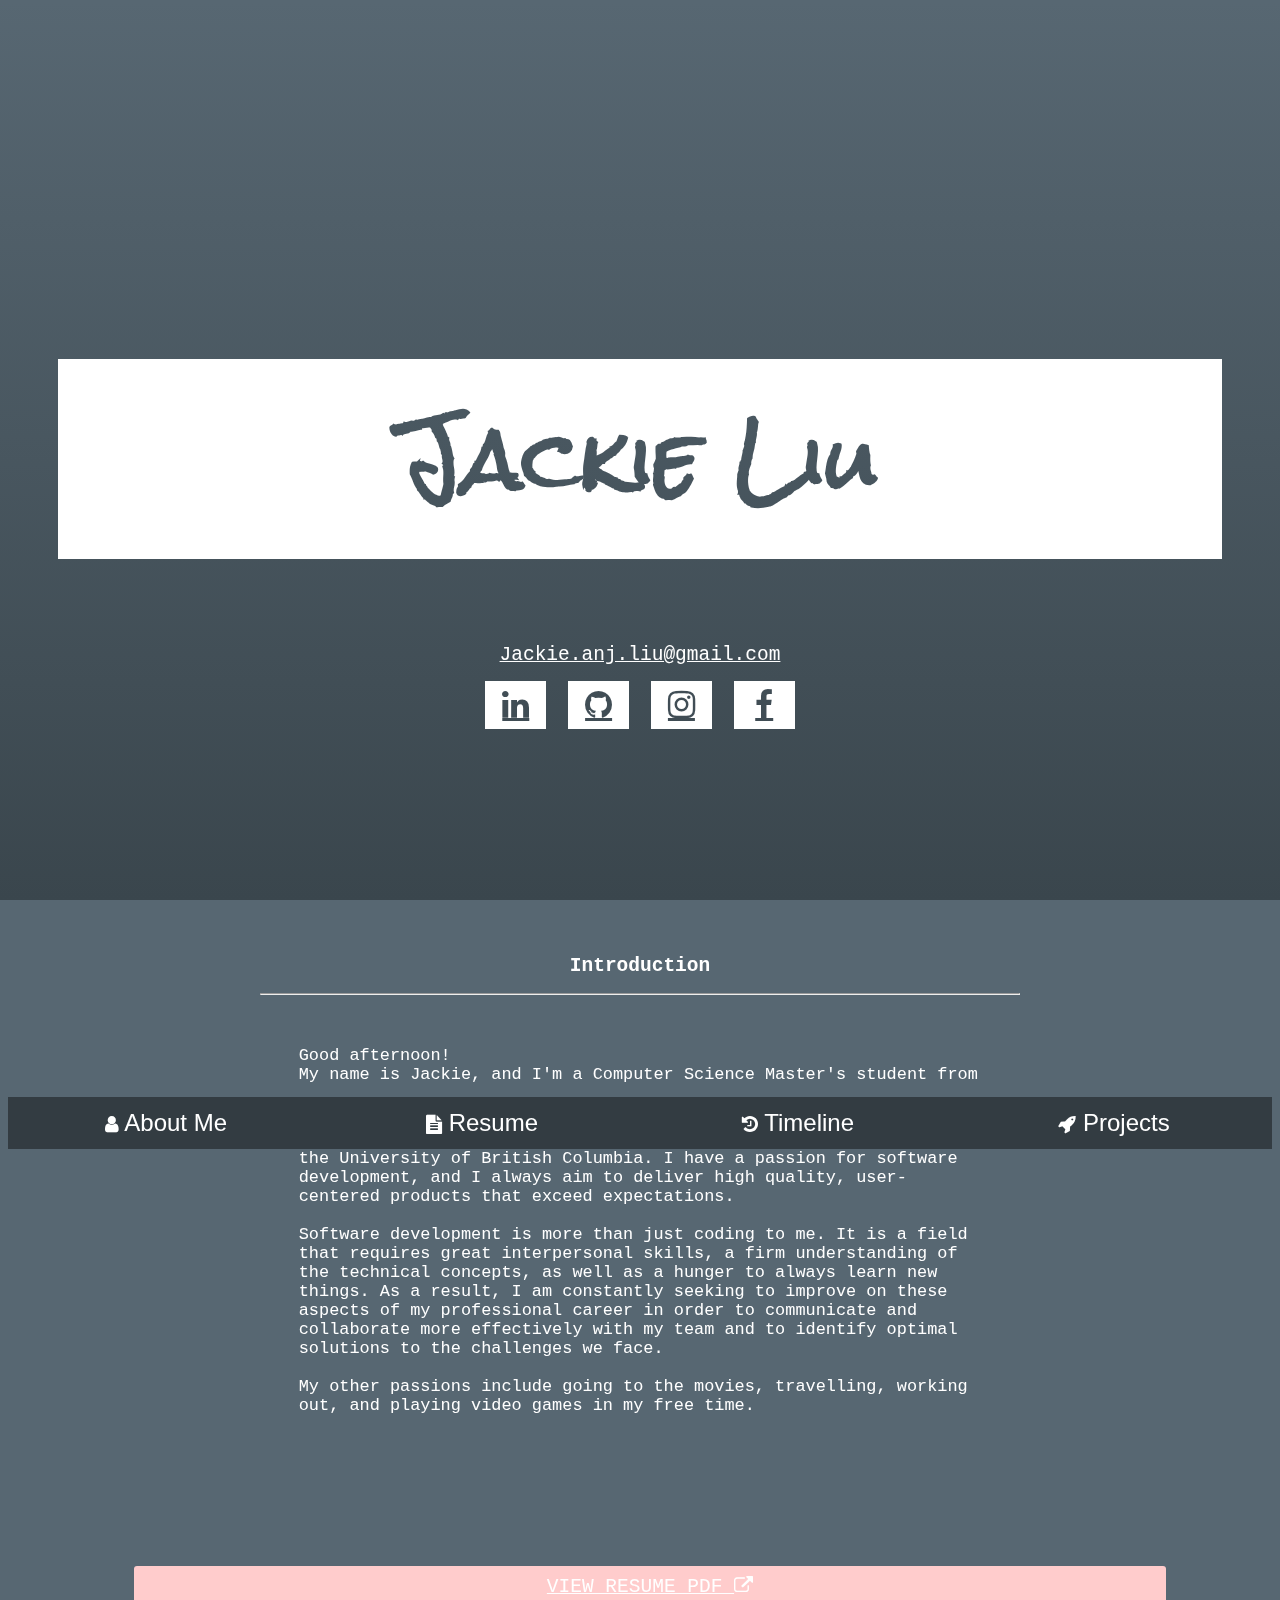
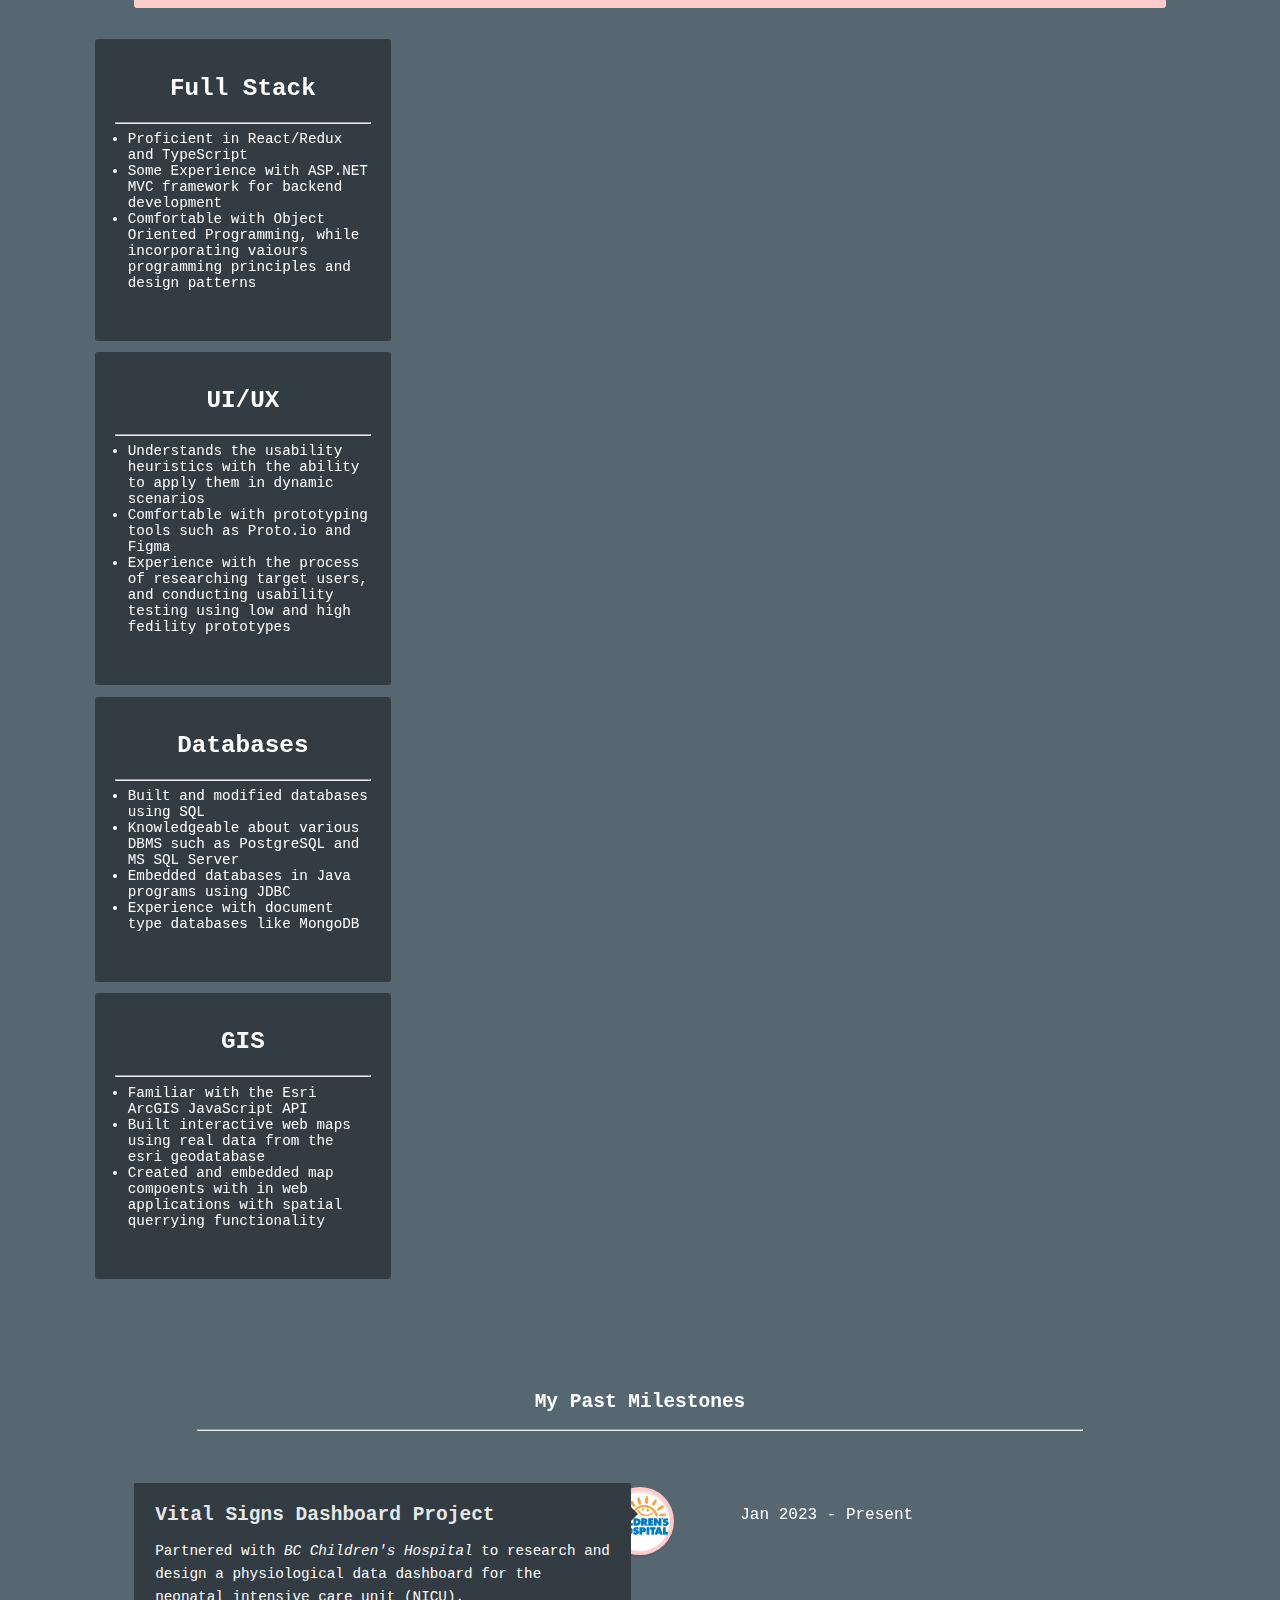
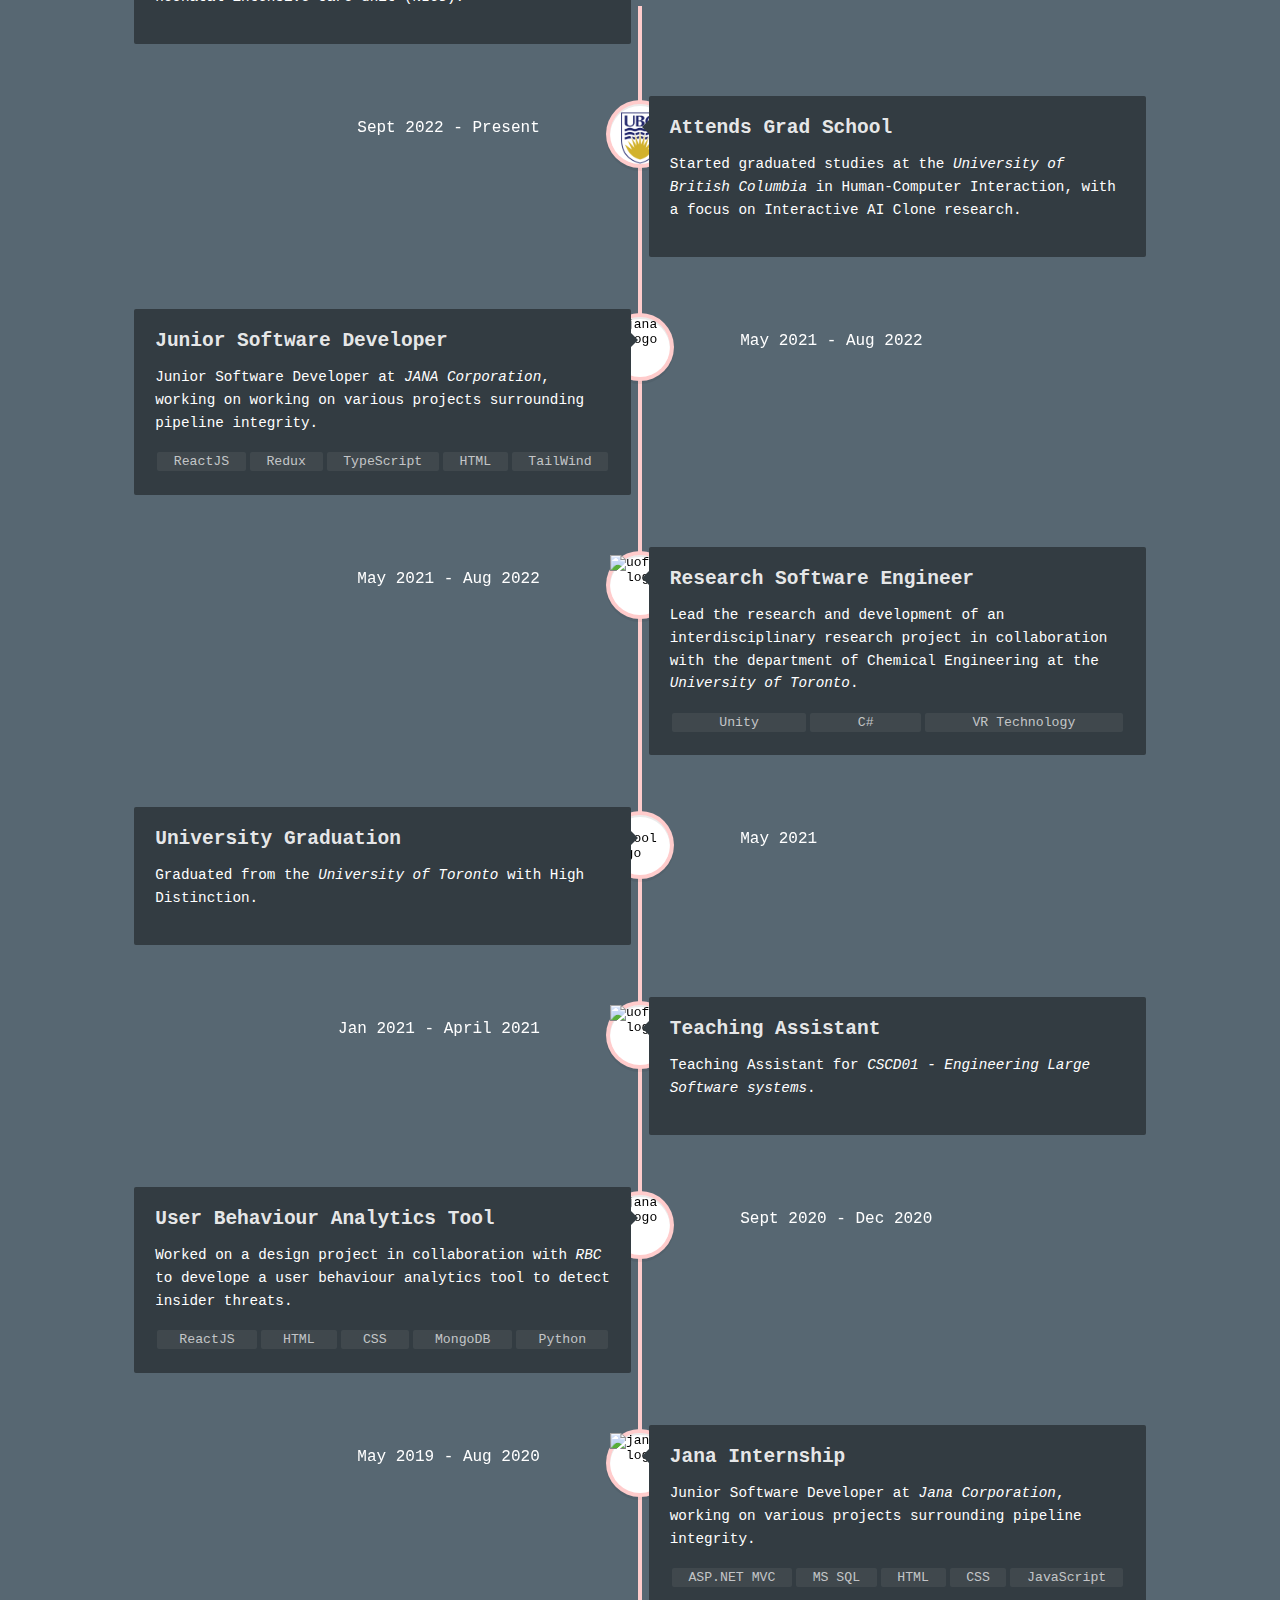
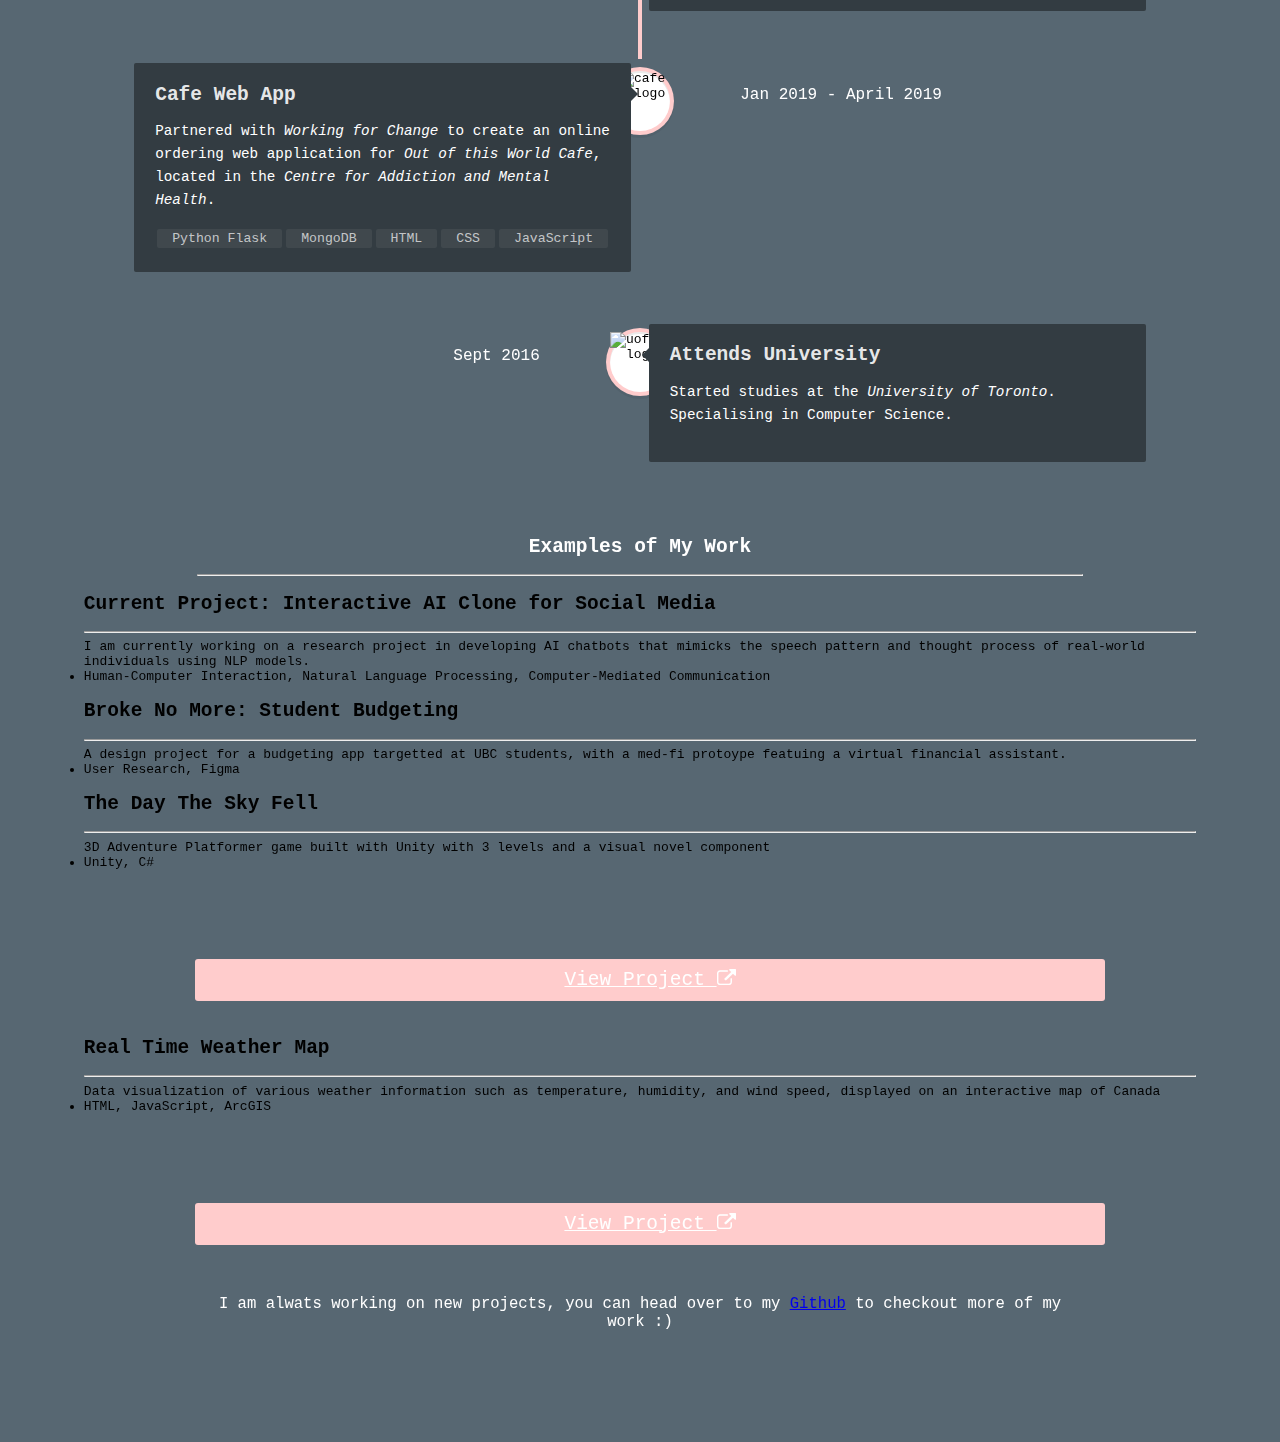
==== commit 0d0b7c8f: "fix typo" ====
--- a/index.html
+++ b/index.html
@@ -120,7 +120,7 @@
 
             <div class="cd-timeline-content">
                 <h2>Attends Grad School</h2>
-                <p>Started graduated studies at the <i>University of British Columbia</i> in Human-Computer Interaction, with a focus on Itneractive AI Clone research.</p>
+                <p>Started graduated studies at the <i>University of British Columbia</i> in Human-Computer Interaction, with a focus on Interactive AI Clone research.</p>
                 <span class="cd-date">Sept 2022 - Present</span>
             </div> <!-- cd-timeline-content -->
         </div> <!-- cd-timeline-block -->
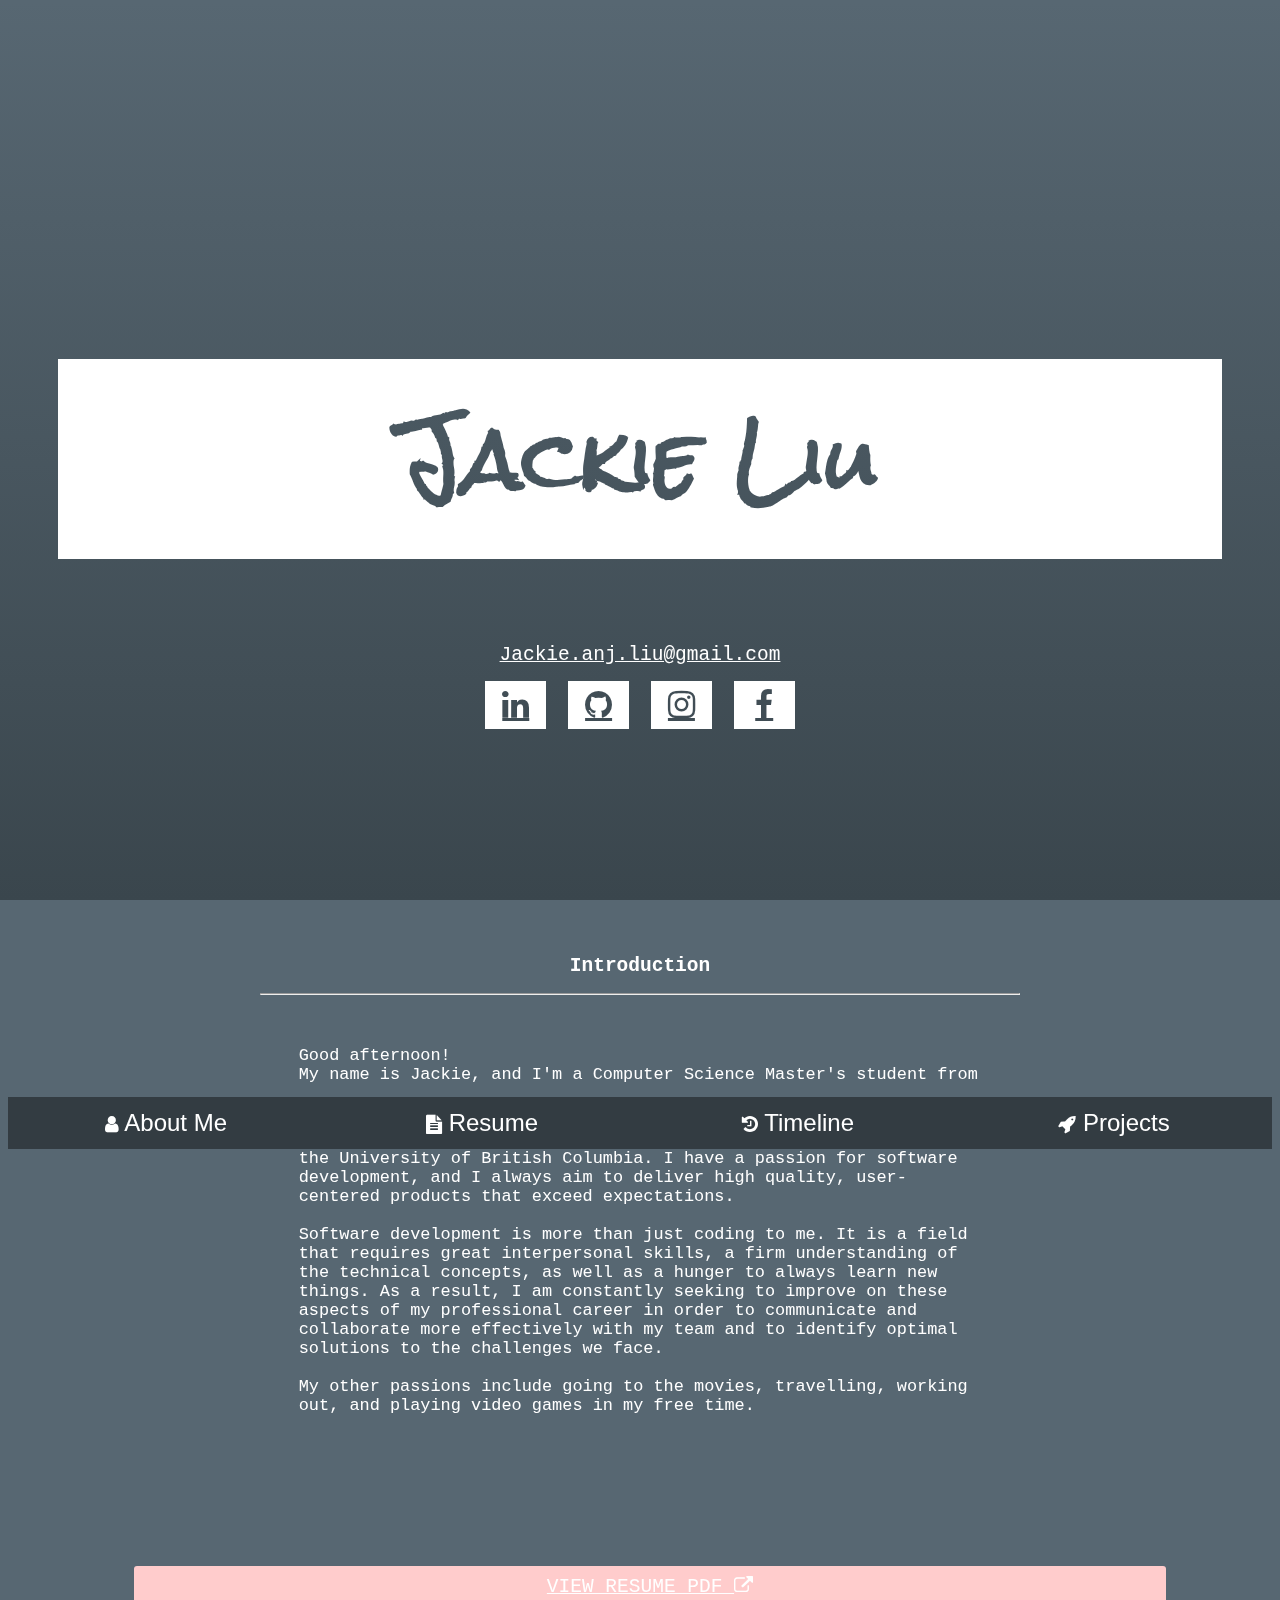
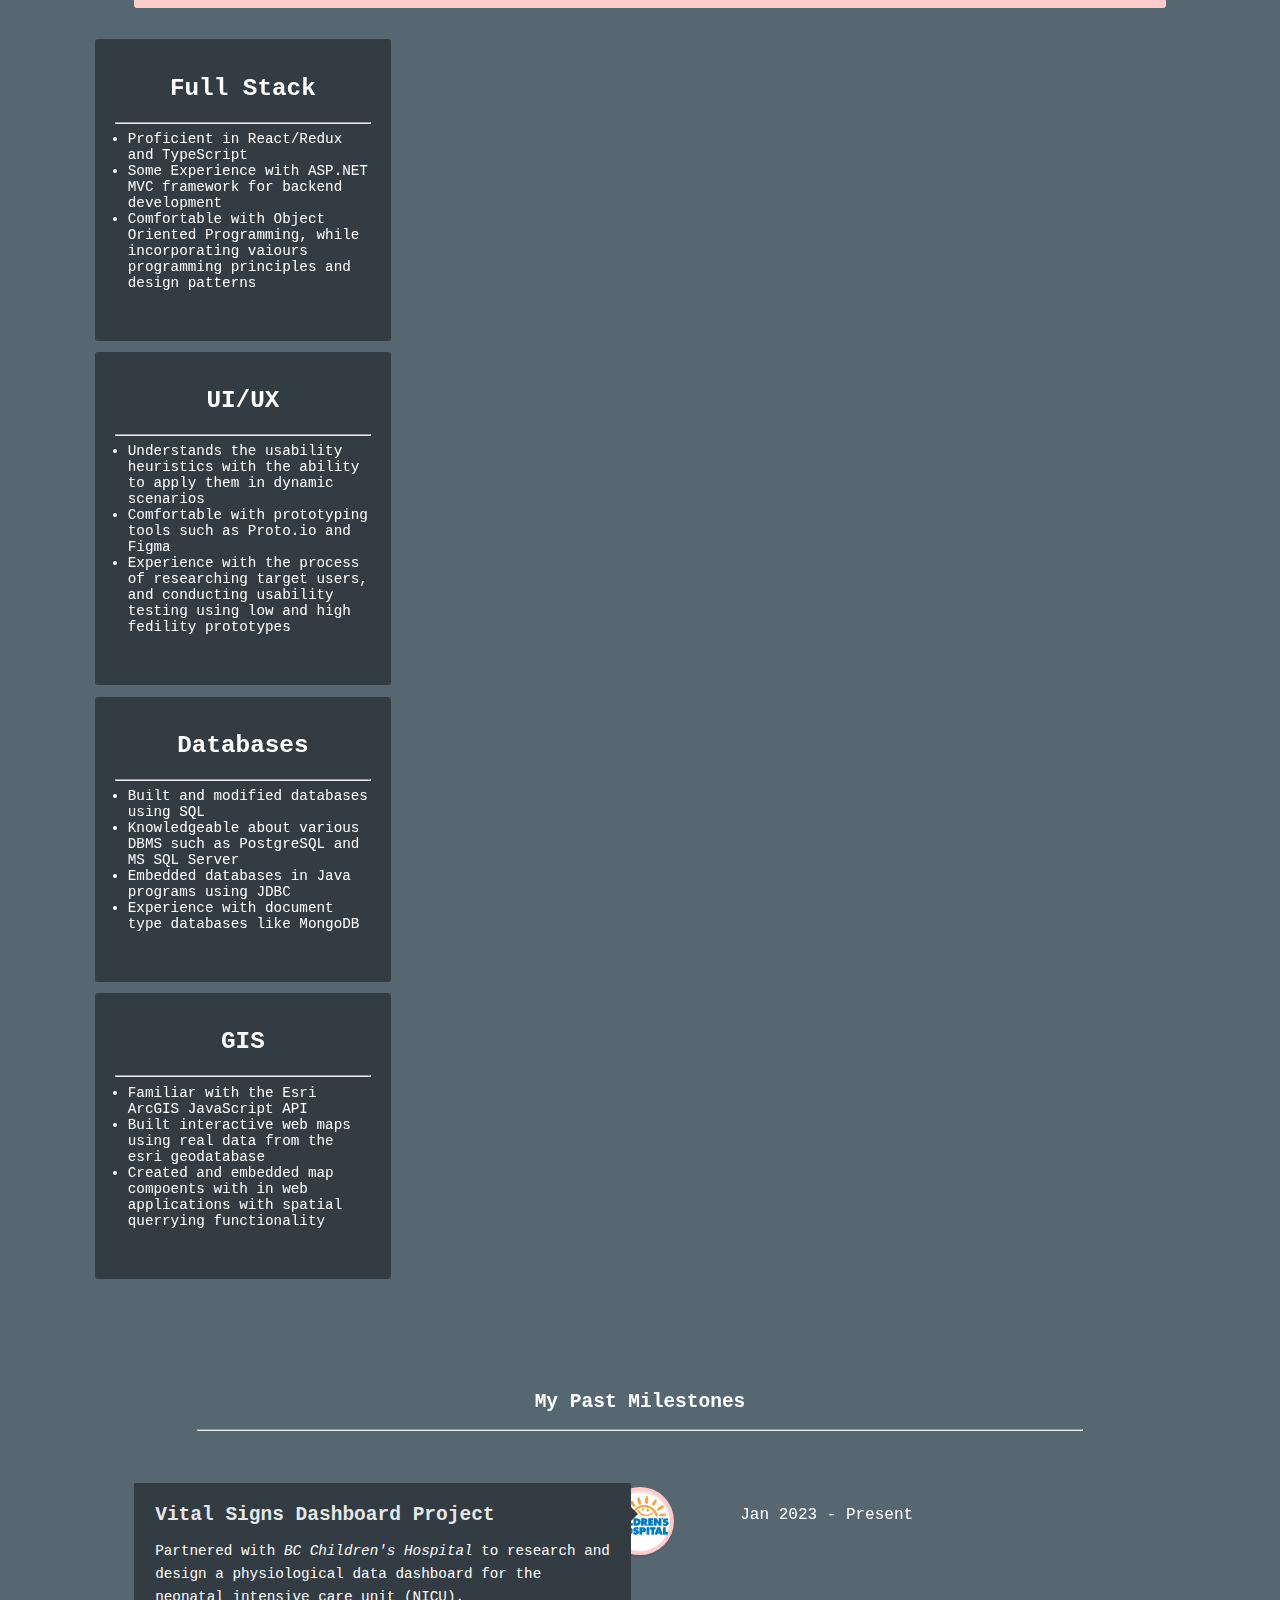
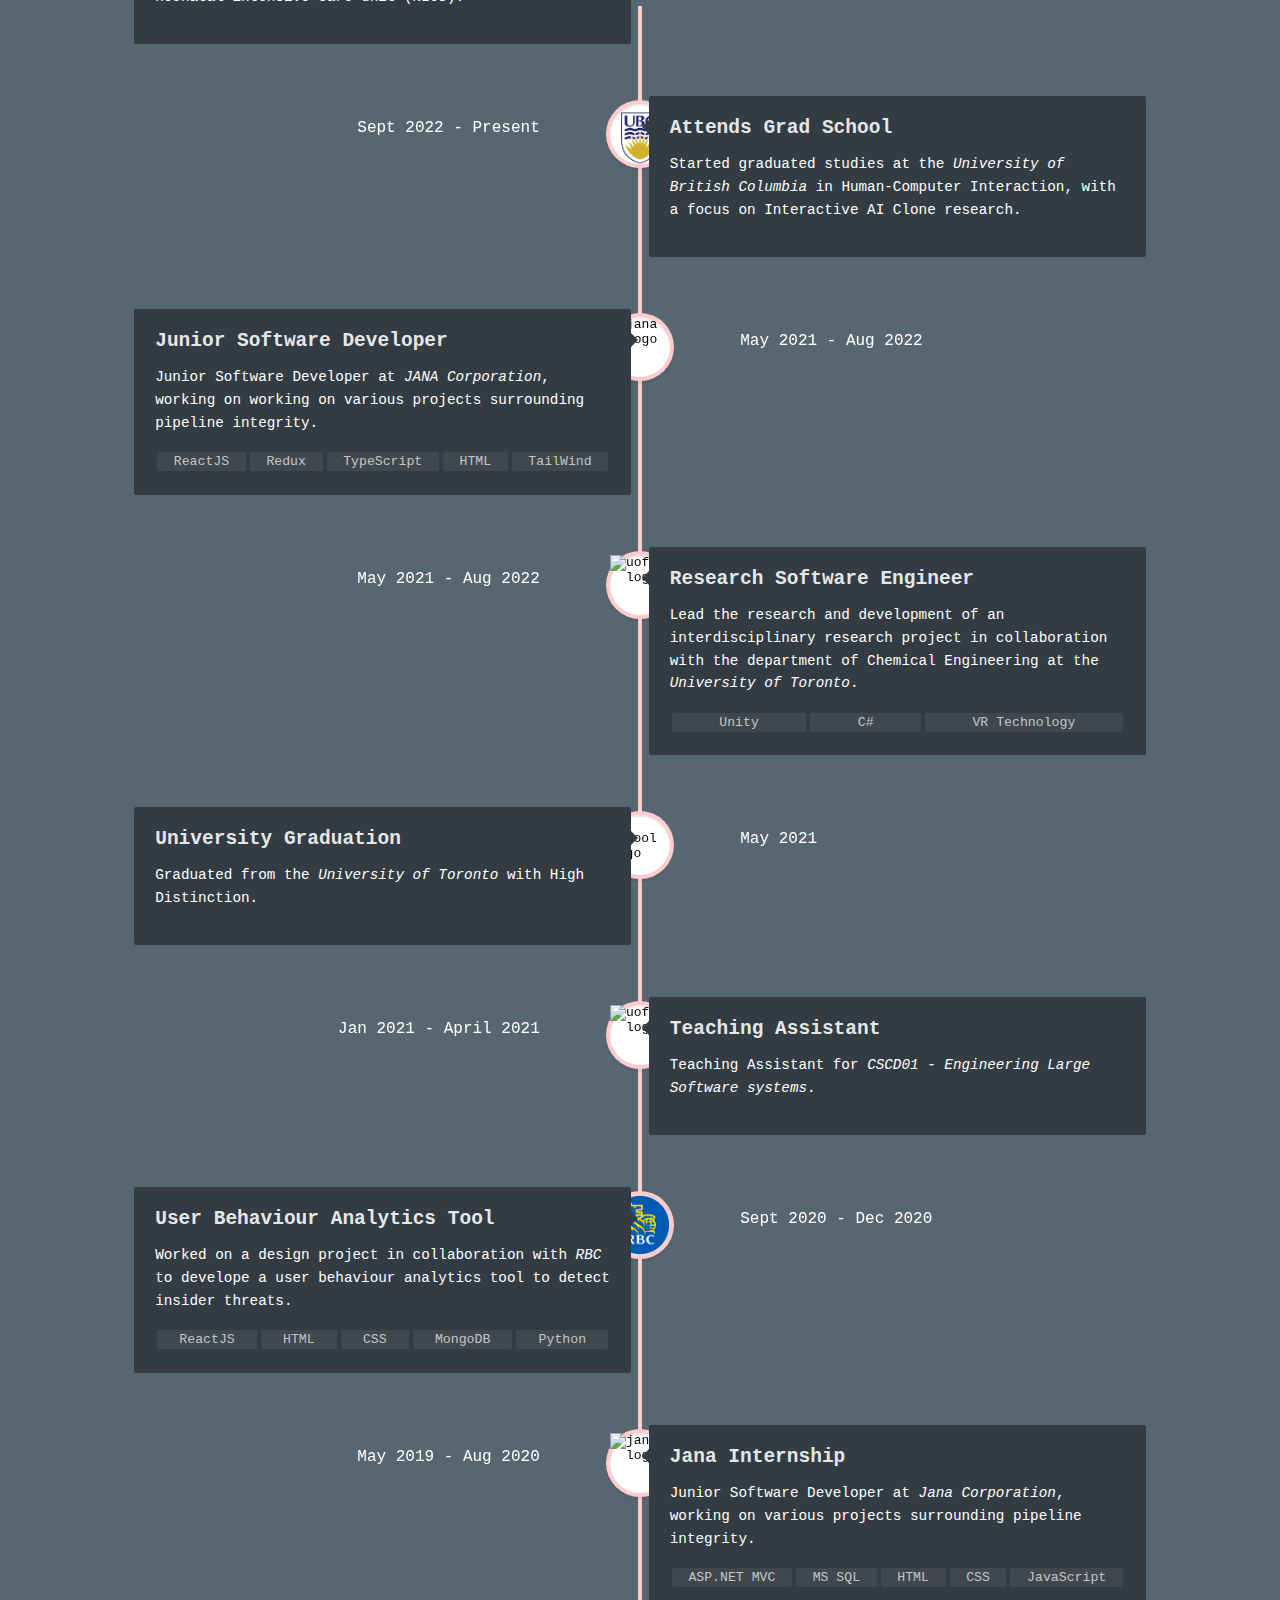
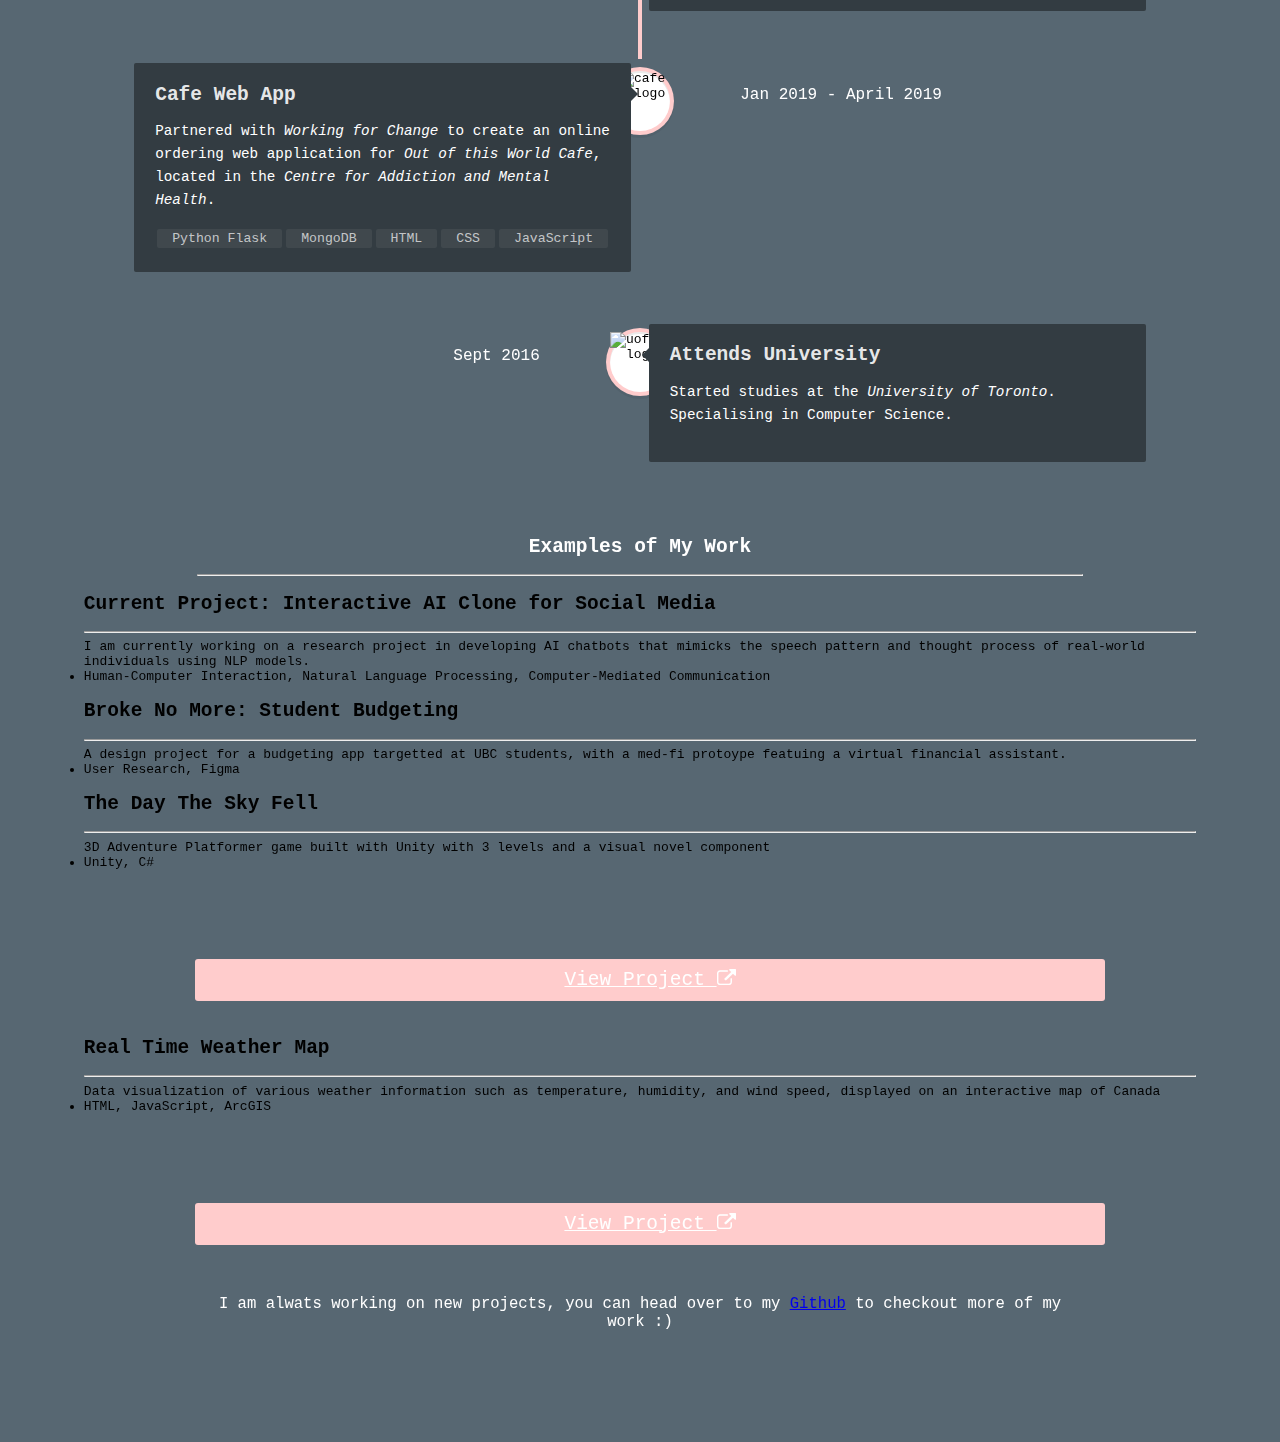
==== commit 3b4b1dfa: "fix invalid image link" ====
--- a/index.html
+++ b/index.html
@@ -182,7 +182,7 @@
         </div> <!-- cd-timeline-block -->
         <div class="cd-timeline-block">
             <div class="cd-timeline-img cd-picture">
-                <img src="./Images/rbc.png" alt="jana logo" style="max-width:100%" />
+                <img src="./Images/RBC.png" alt="jana logo" style="max-width:100%" />
             </div> <!-- cd-timeline-img -->
 
             <div class="cd-timeline-content">
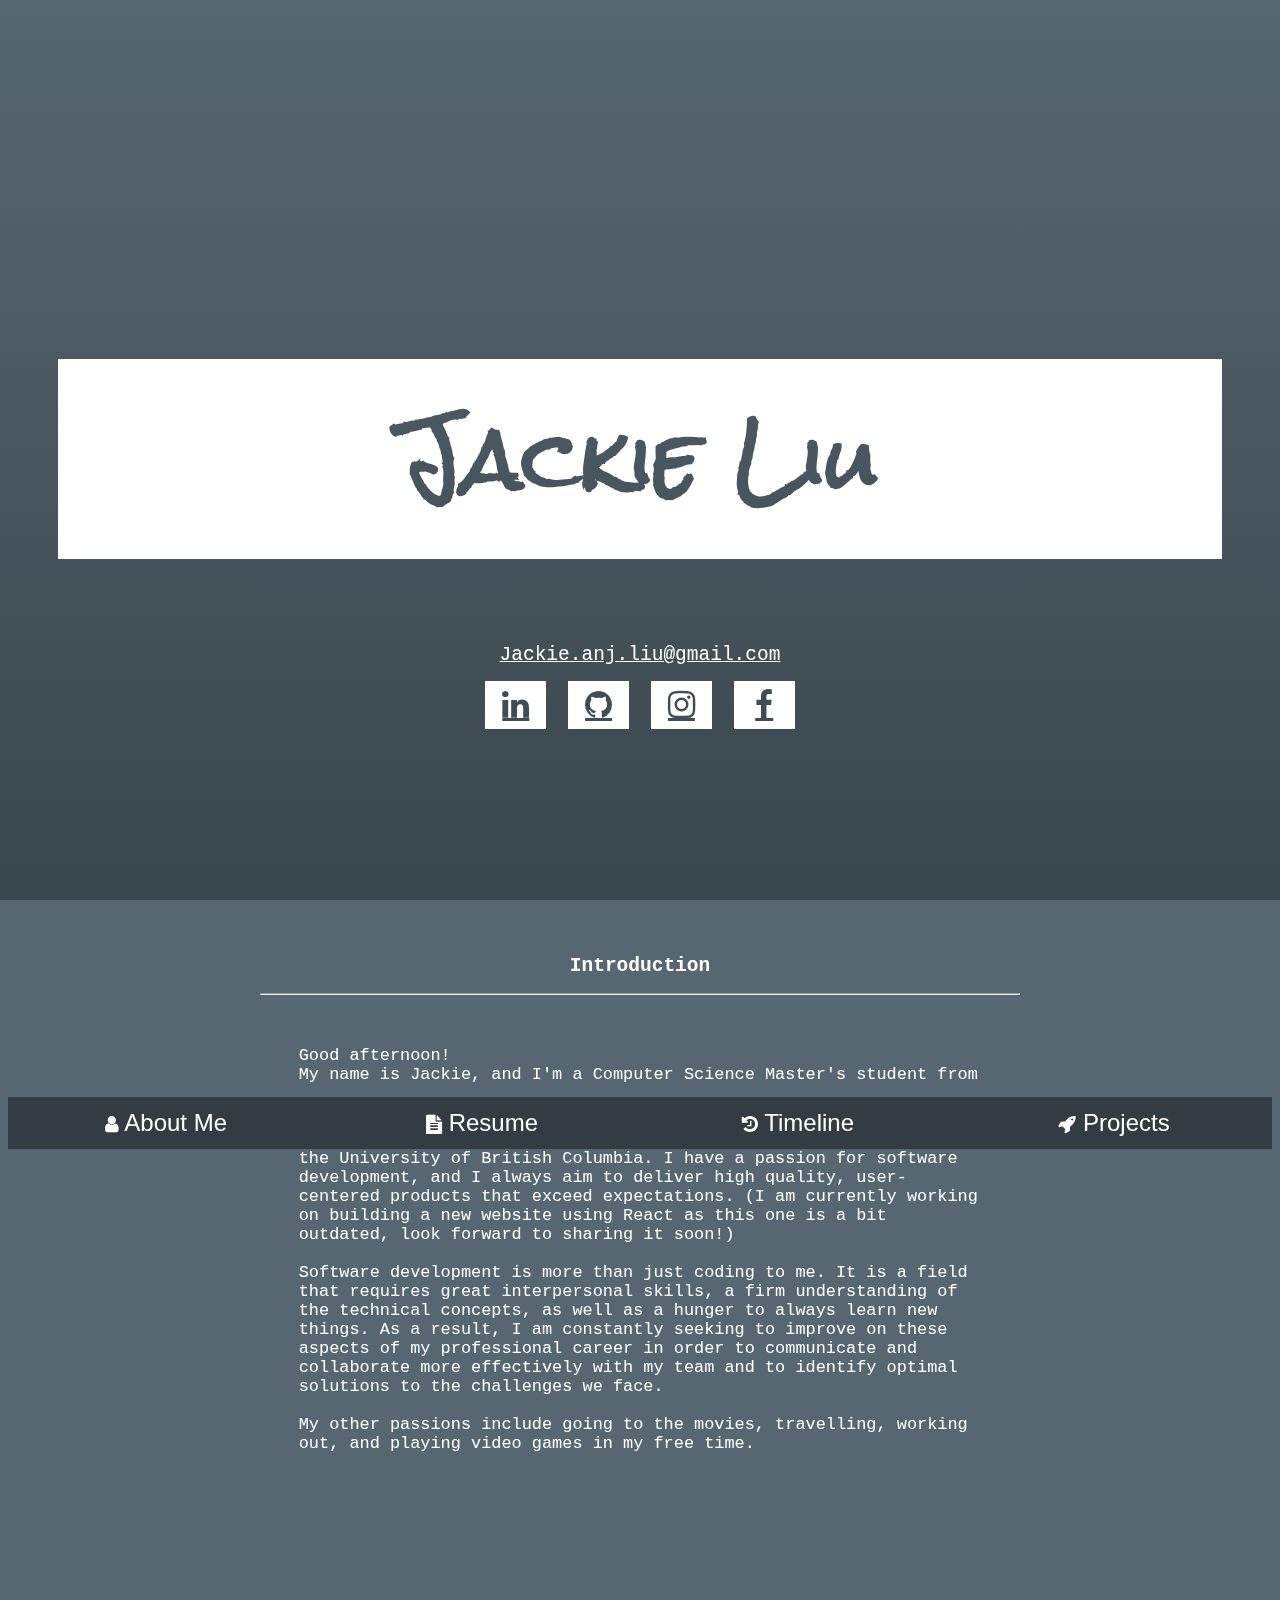
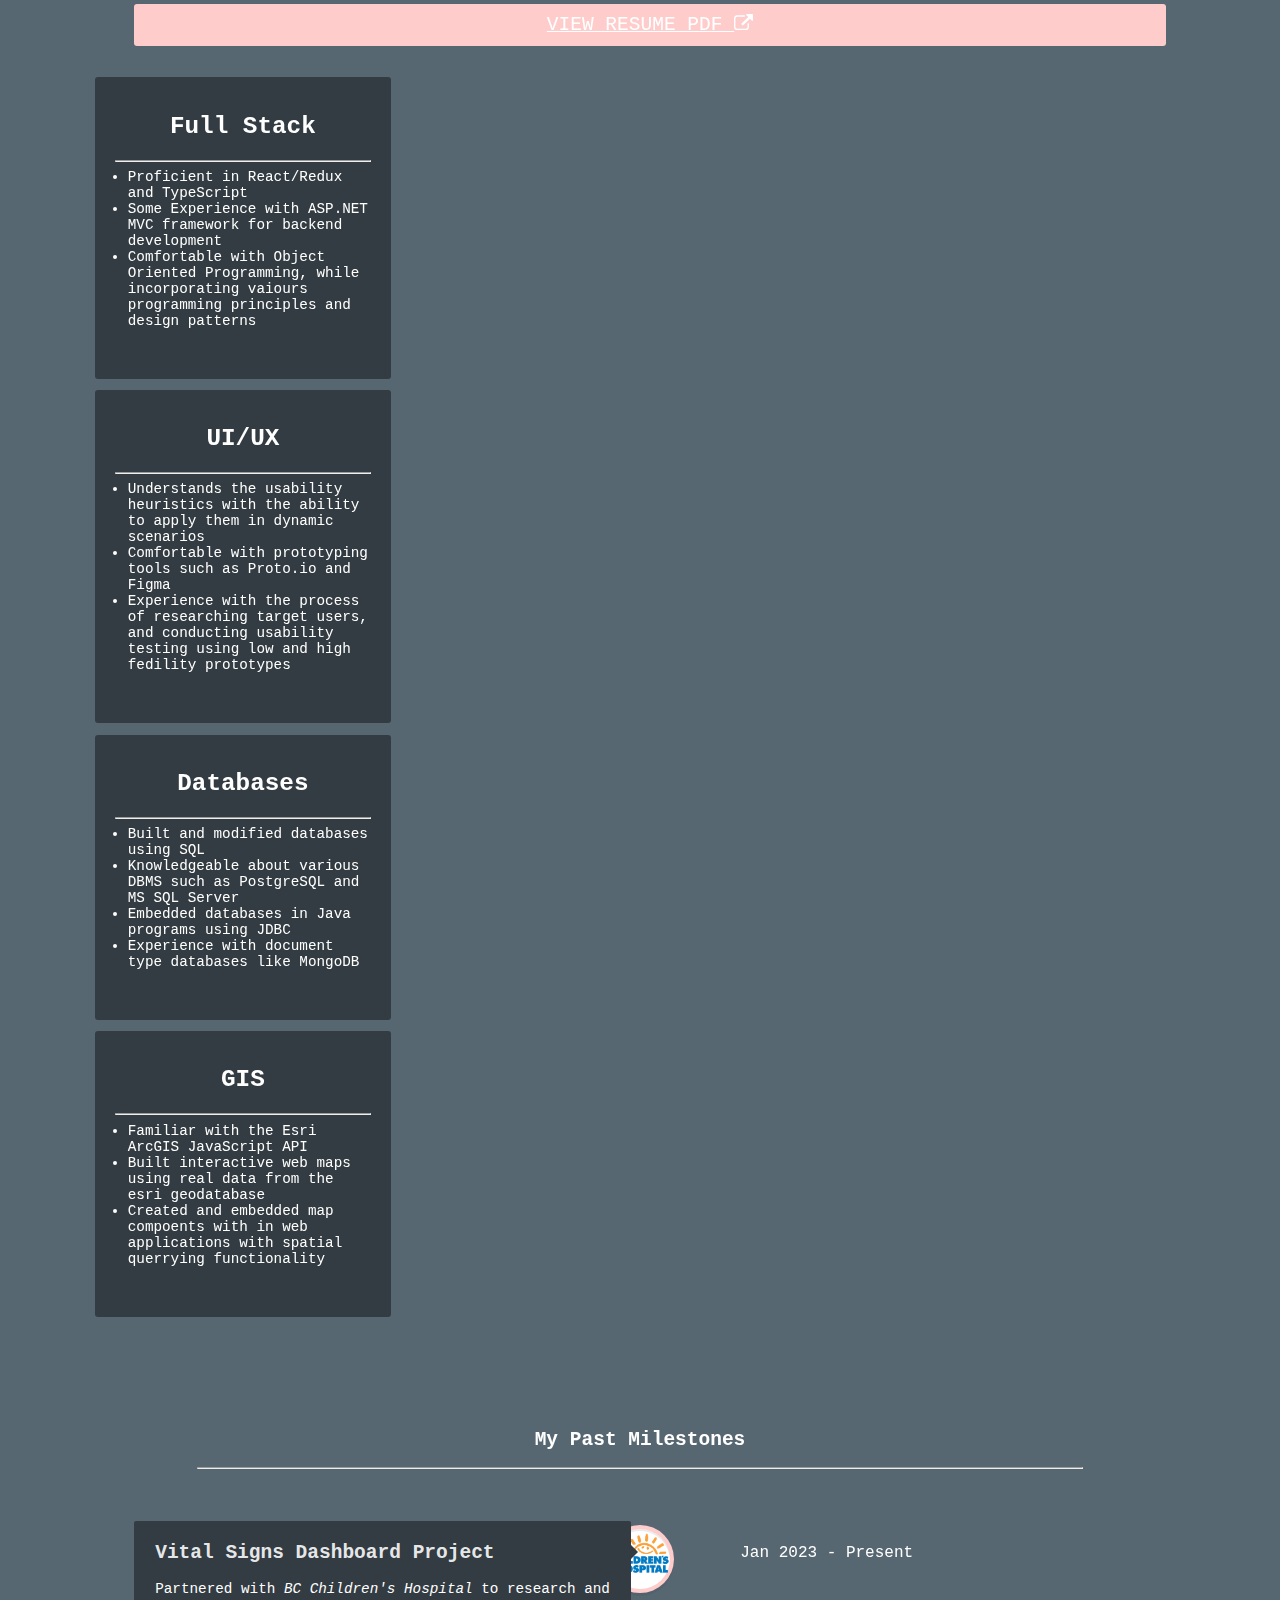
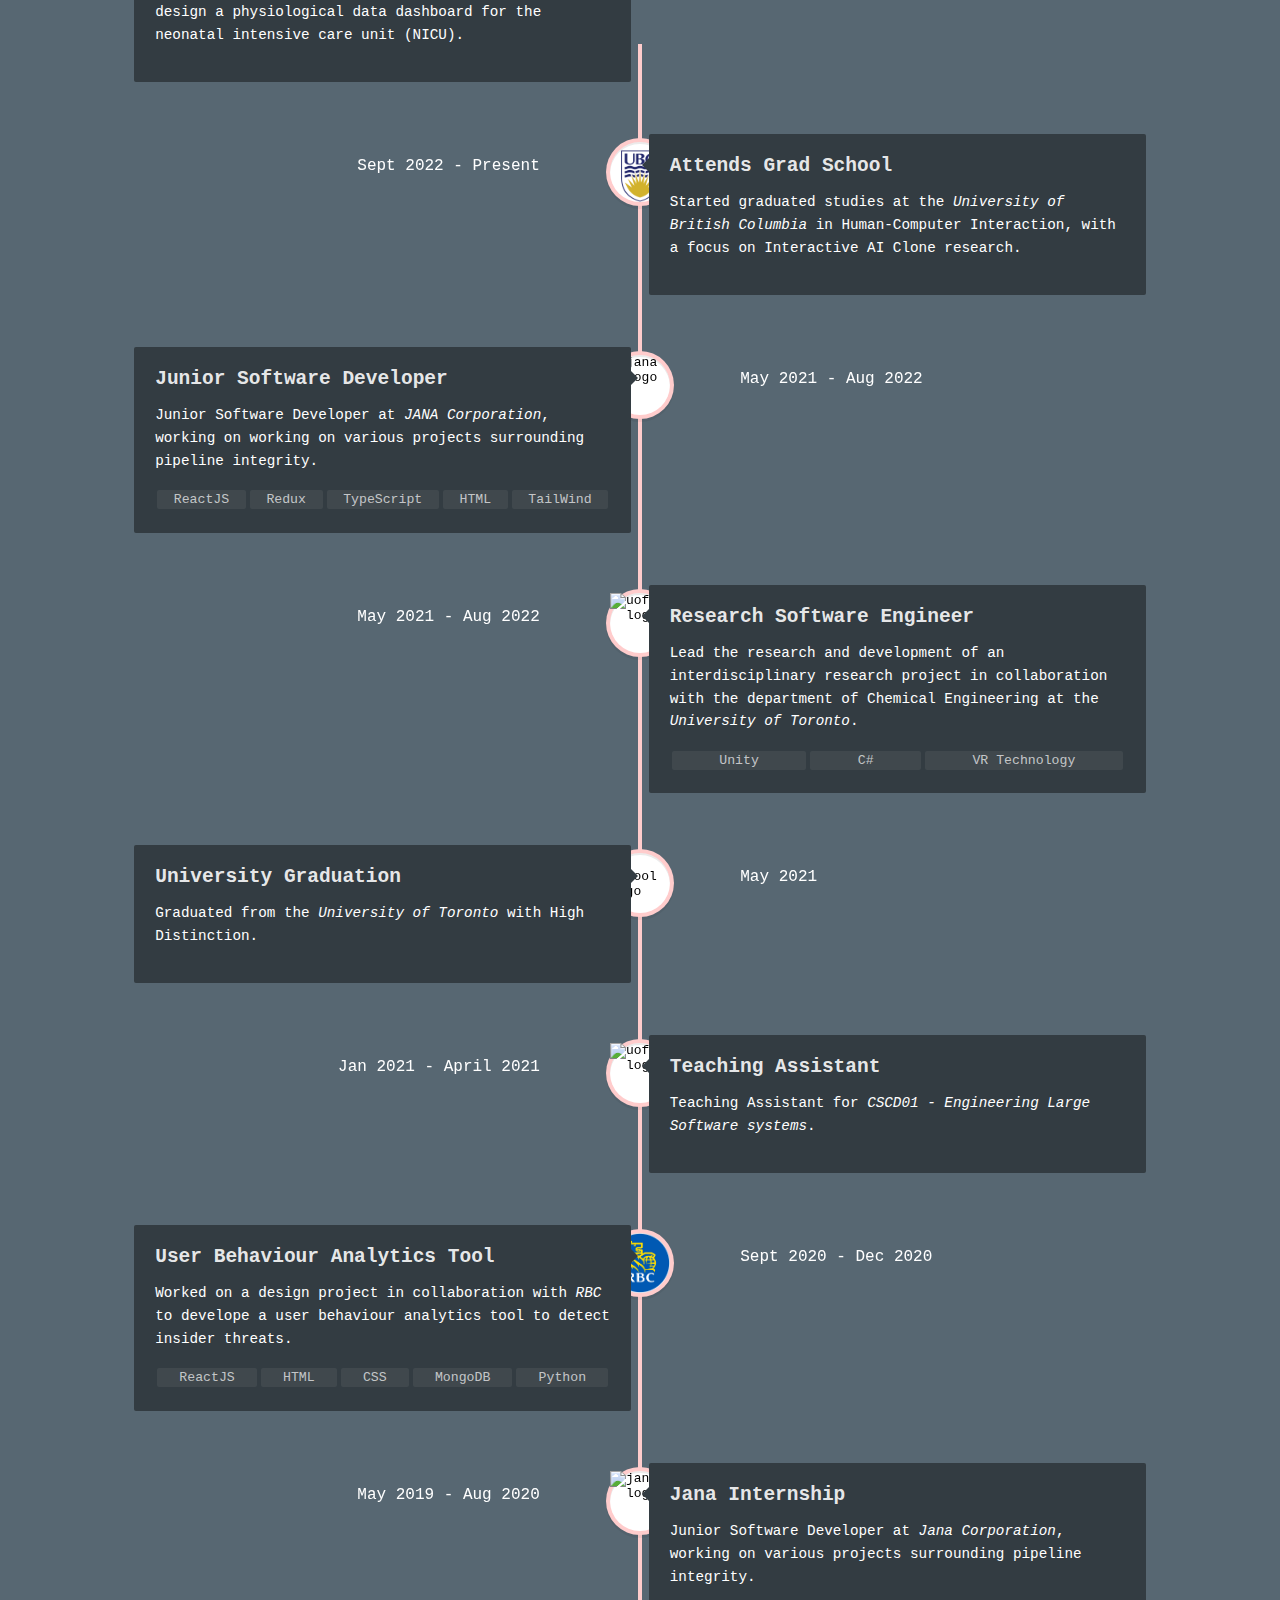
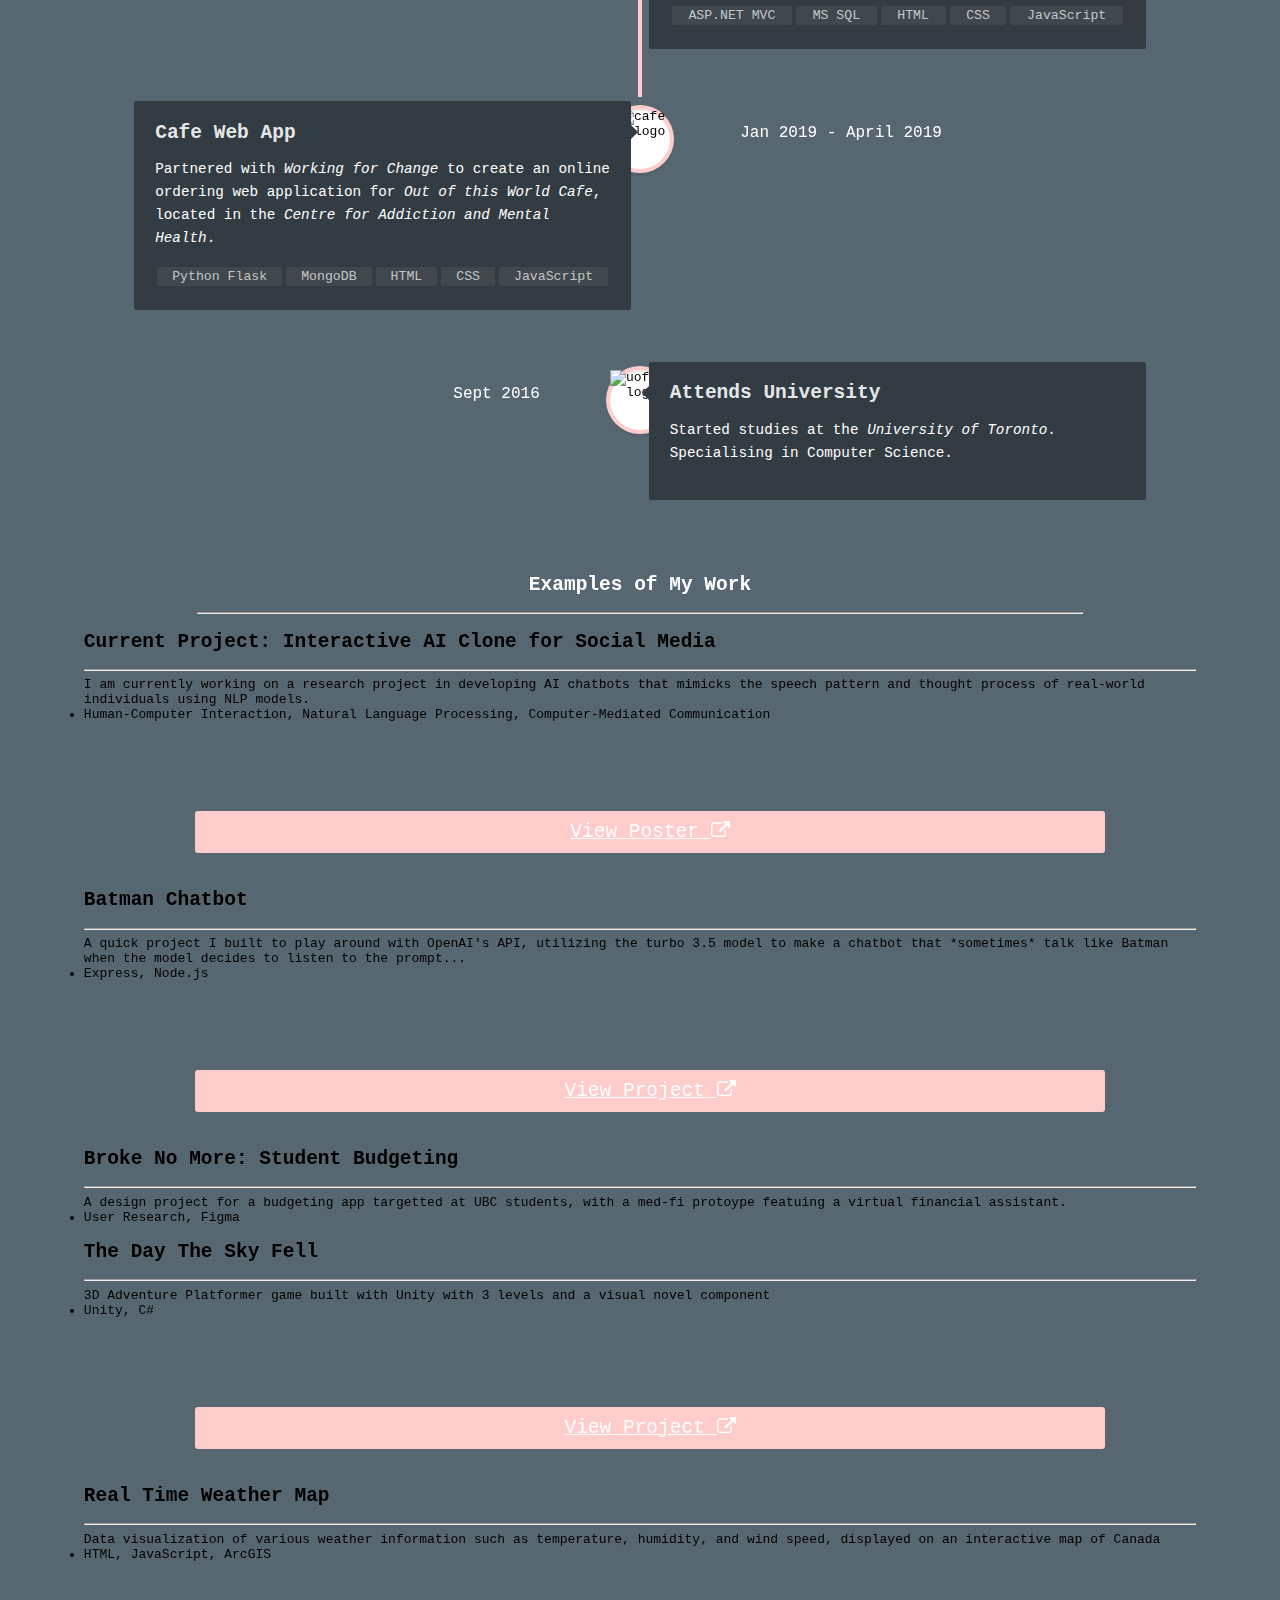
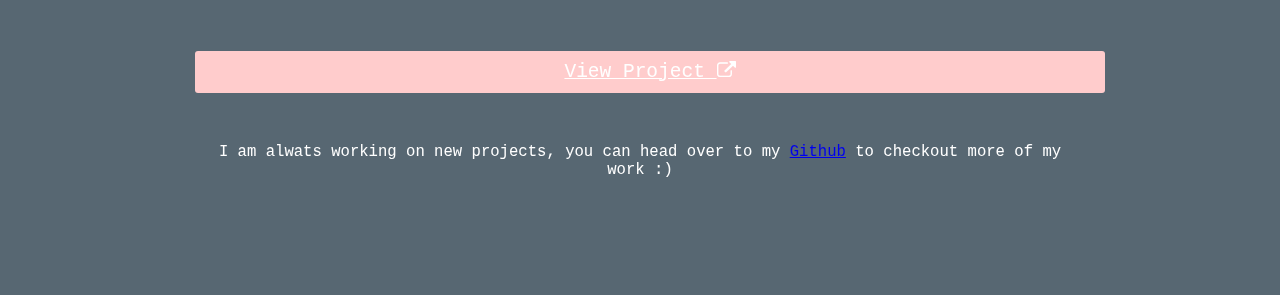
==== commit 033ac8c0: "feat: added new projects" ====
--- a/index.html
+++ b/index.html
@@ -60,7 +60,8 @@
         <div id="introduction">
             <div id="timeframe">Hey there!</div>
             My name is Jackie, and I'm a Computer Science Master's student from the University of British Columbia. 
-            I have a passion for software development, and I always aim to deliver high quality, user-centered products that exceed expectations. 
+            I have a passion for software development, and I always aim to deliver high quality, user-centered products that exceed expectations.
+            (I am currently working on building a new website using React as this one is a bit outdated, look forward to sharing it soon!)
             <br><br>
             Software development is more than just coding to me. It is a field that requires great interpersonal skills, a firm understanding of the technical
             concepts, as well as a hunger to always learn new things. As a result, I am constantly seeking to improve on these aspects of my professional 
@@ -257,6 +258,13 @@
                 <h2>Current Project: Interactive AI Clone for Social Media</h2> <hr>
                 <div>I am currently working on a research project in developing AI chatbots that mimicks the speech pattern and thought process of real-world individuals using NLP models.</div>
                 <li>Human-Computer Interaction, Natural Language Processing, Computer-Mediated Communication</li>
+                <a href="#" class="contactButton" onclick="window.open('https://drive.google.com/file/d/1X55GyiuAz41ekZZDnt1ZNbx_Q_j5NLol/view', '_blank')">View Poster <i class="fa fa-external-link"></i></a>
+            </div>
+            <div class="projectColumn">
+                <h2>Batman Chatbot</h2> <hr>
+                <div>A quick project I built to play around with OpenAI's API, utilizing the turbo 3.5 model to make a chatbot that *sometimes* talk like Batman when the model decides to listen to the prompt...</div>
+                <li>Express, Node.js</li>
+                <a href="#" class="contactButton" onclick="window.open('https://tame-lime-jay-garb.cyclic.app', '_blank')">View Project <i class="fa fa-external-link"></i></a>
             </div>
             <div class="projectColumn">
                 <h2>Broke No More: Student Budgeting</h2> <hr>
